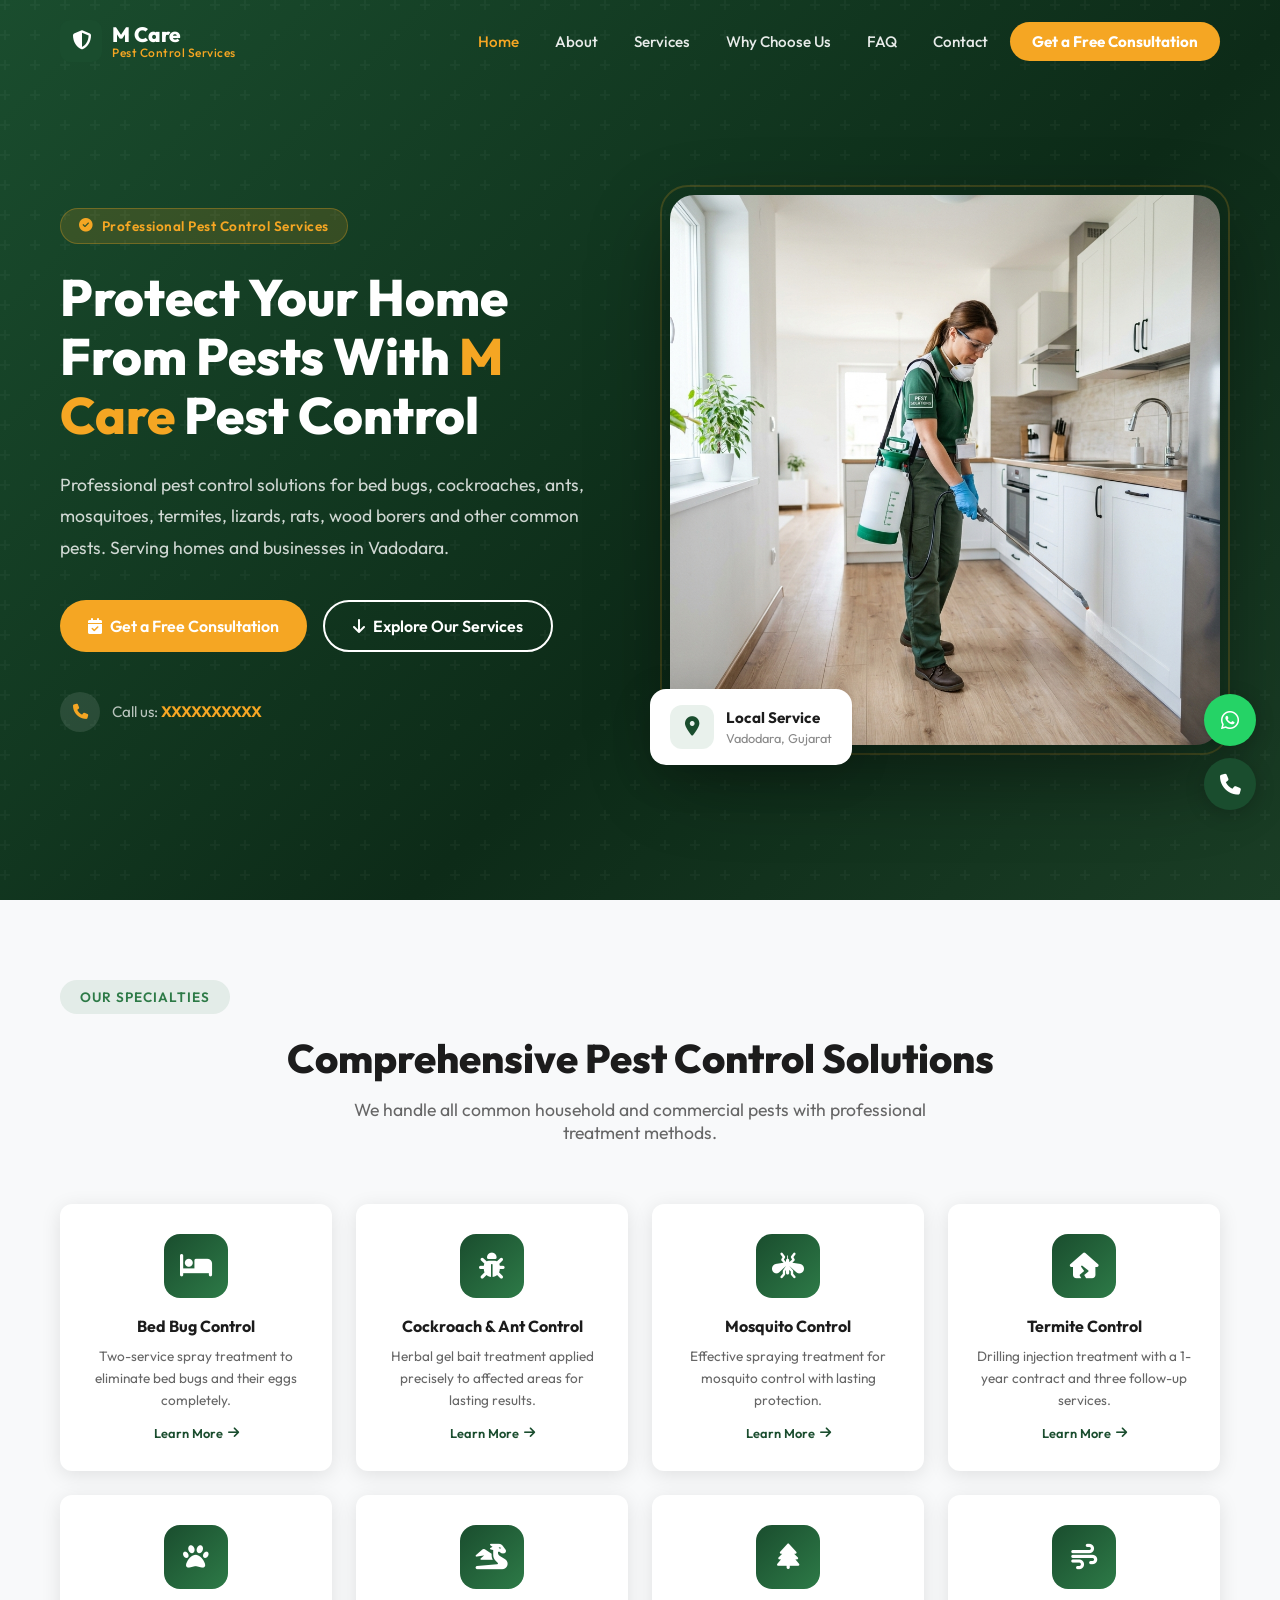
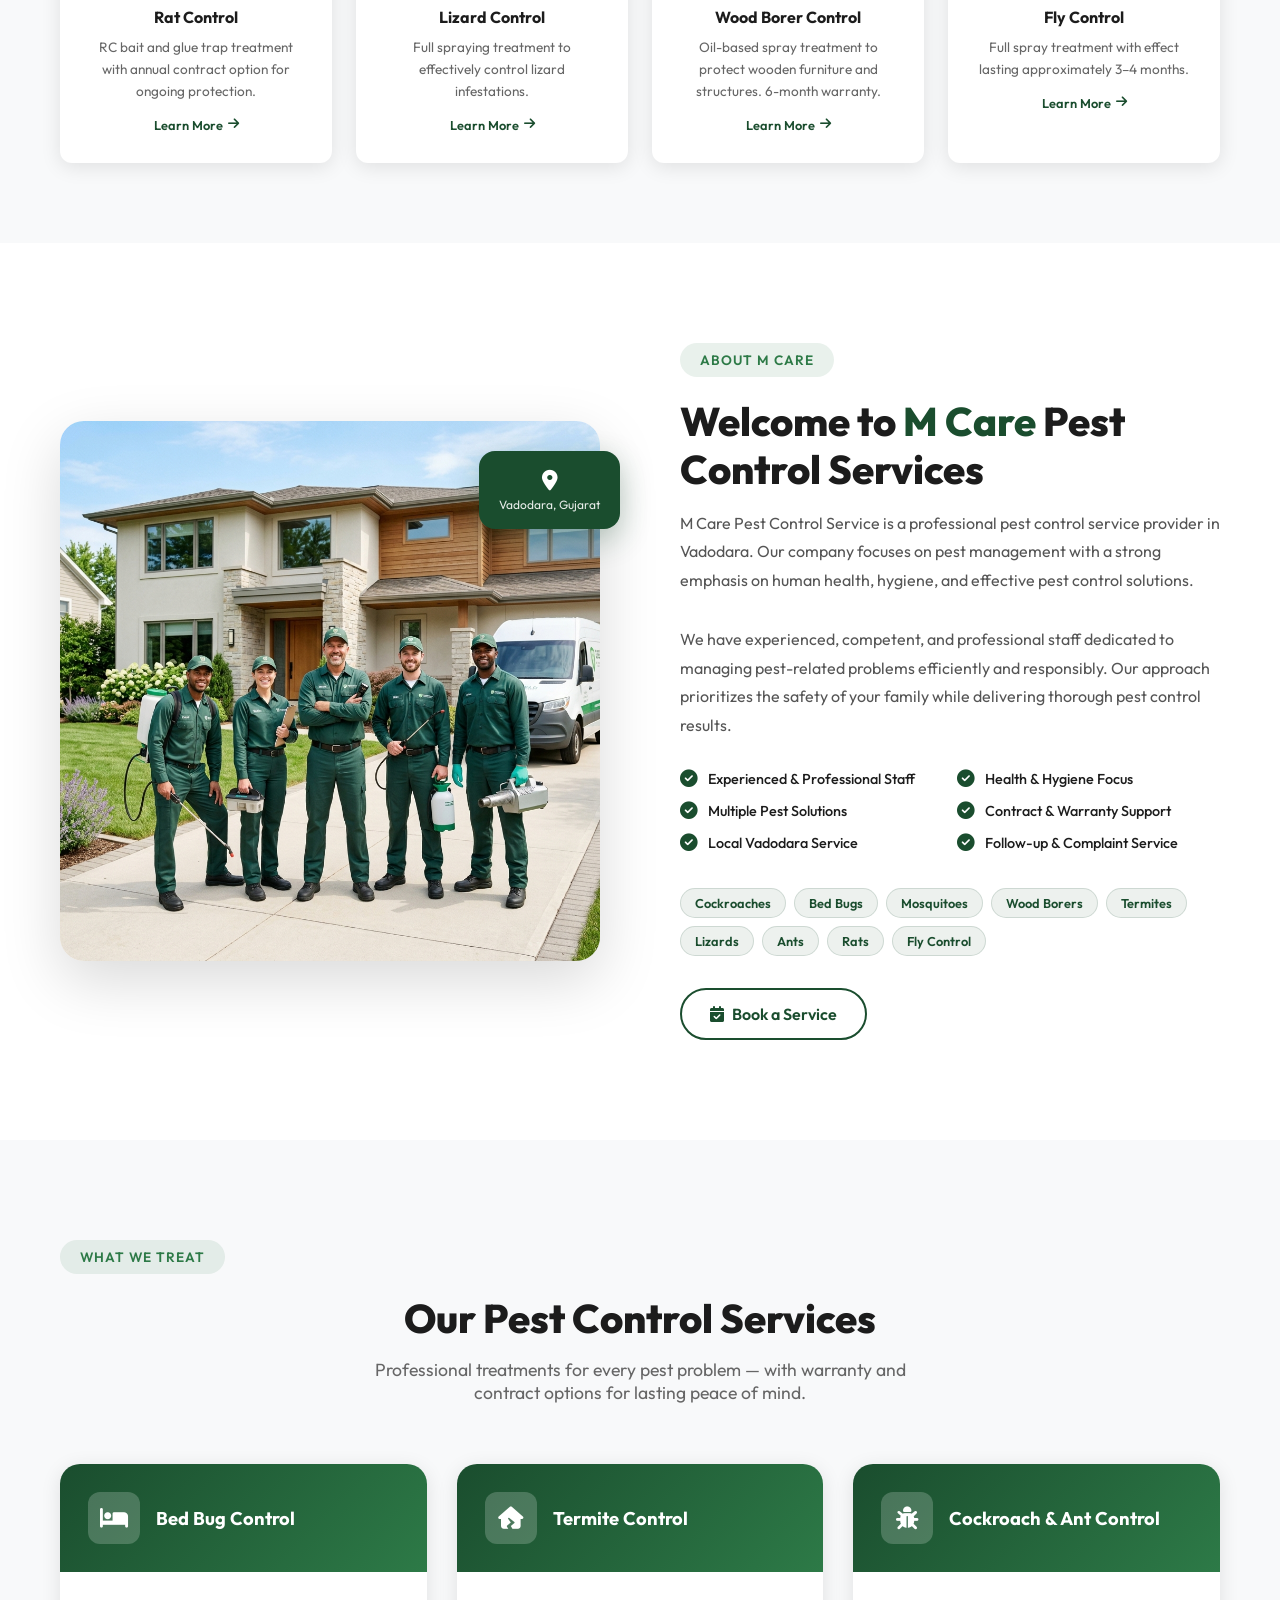
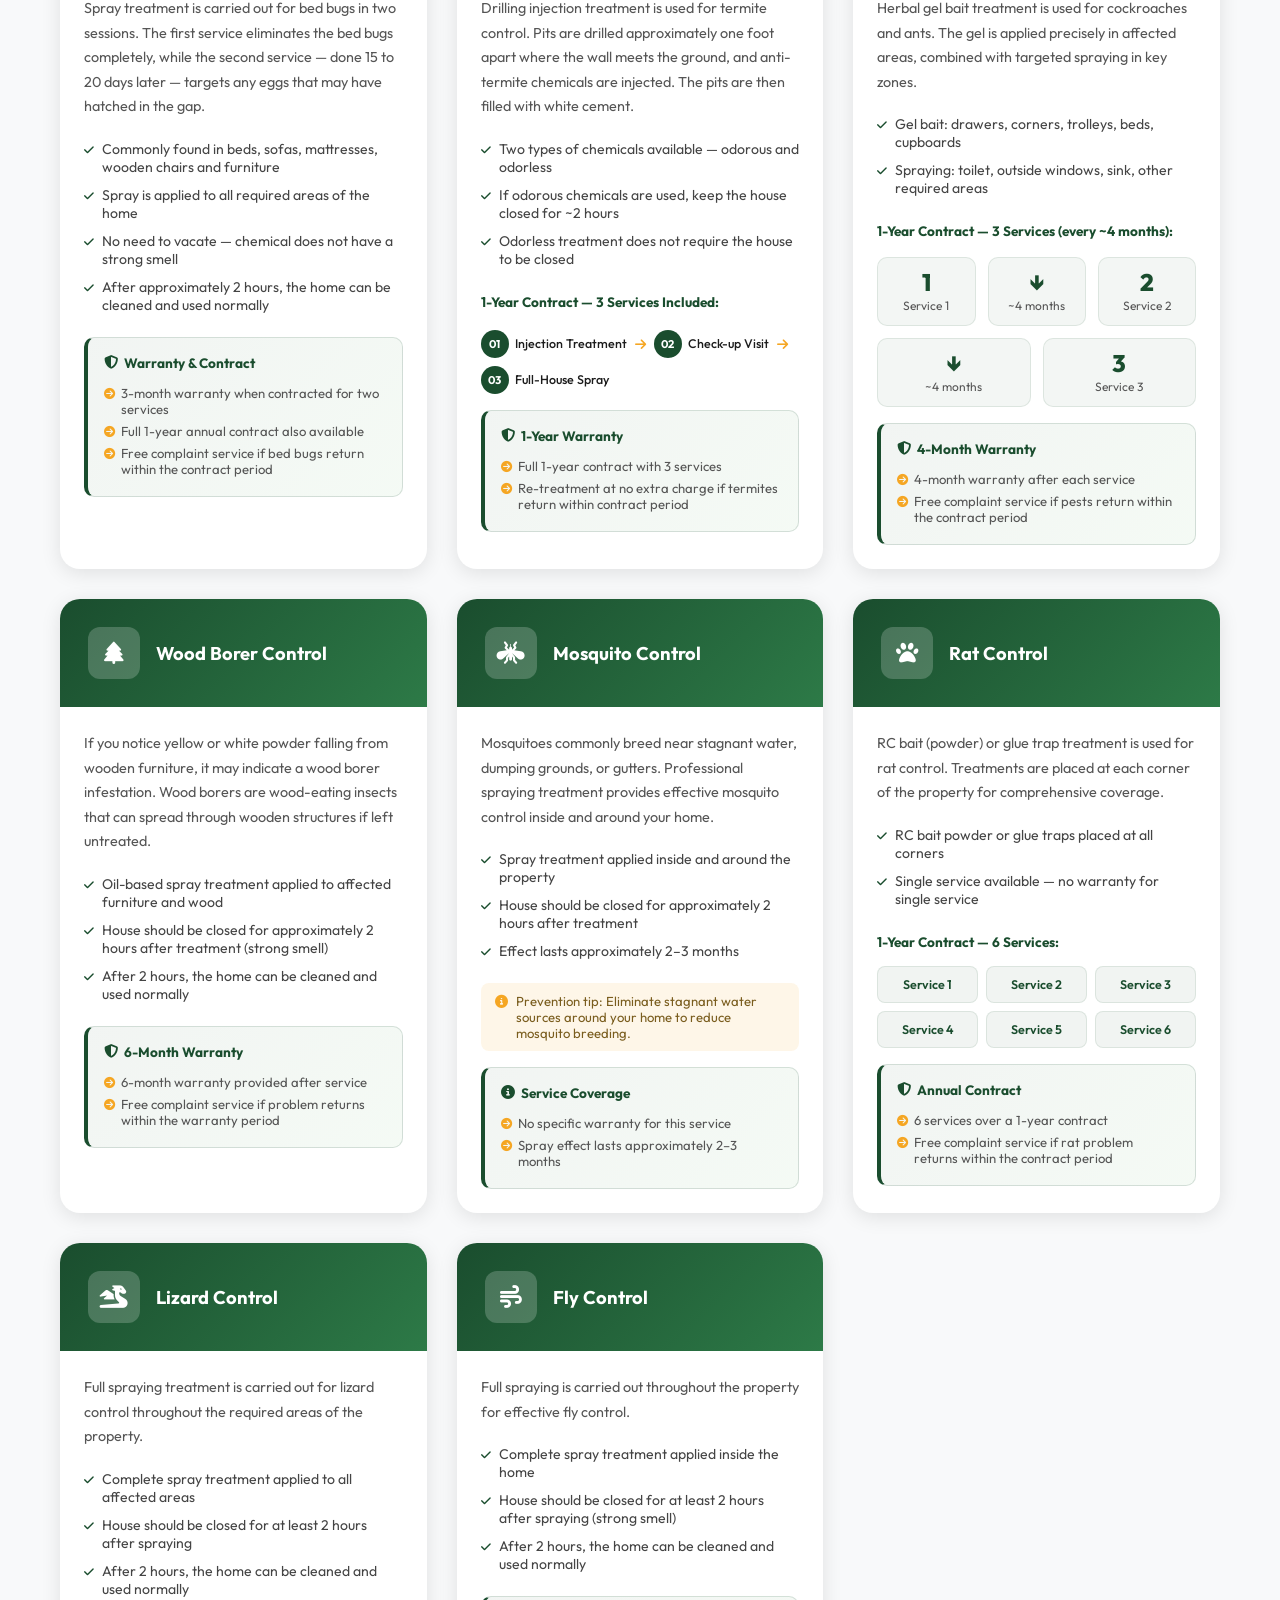
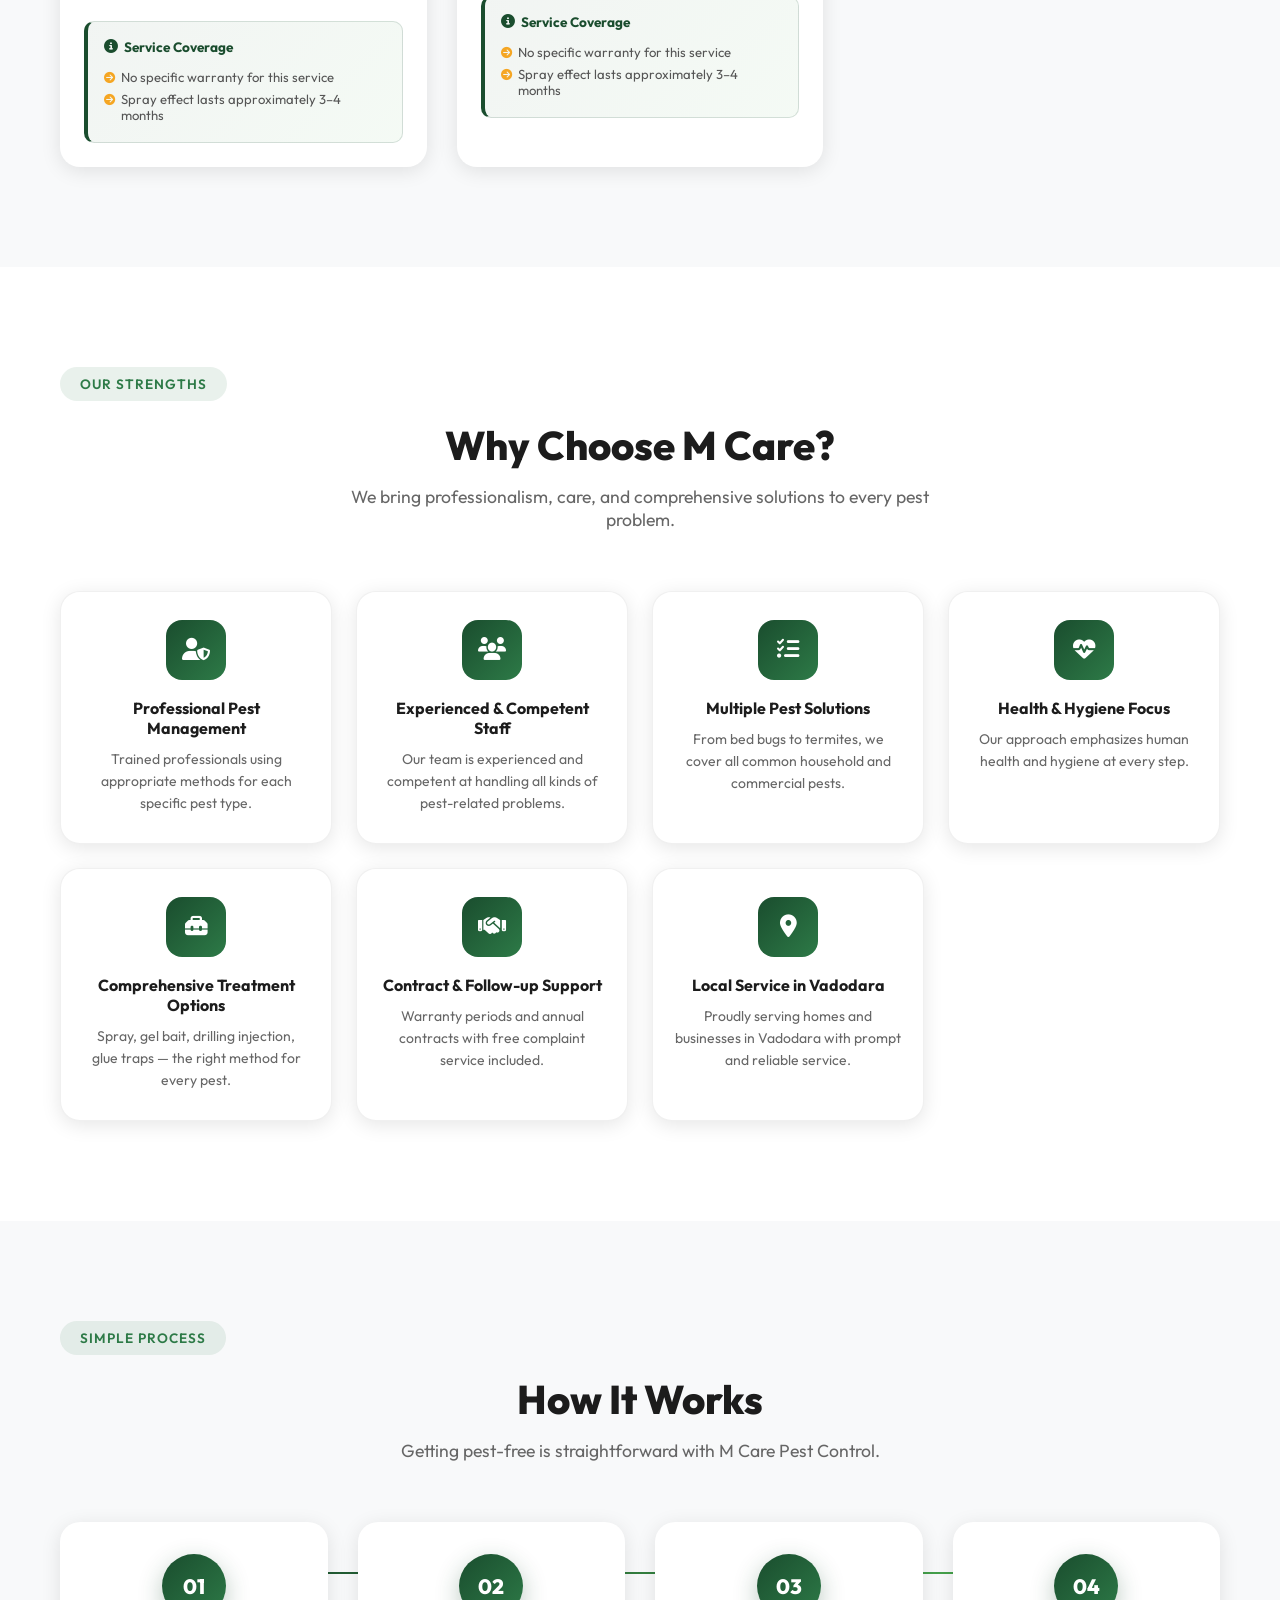
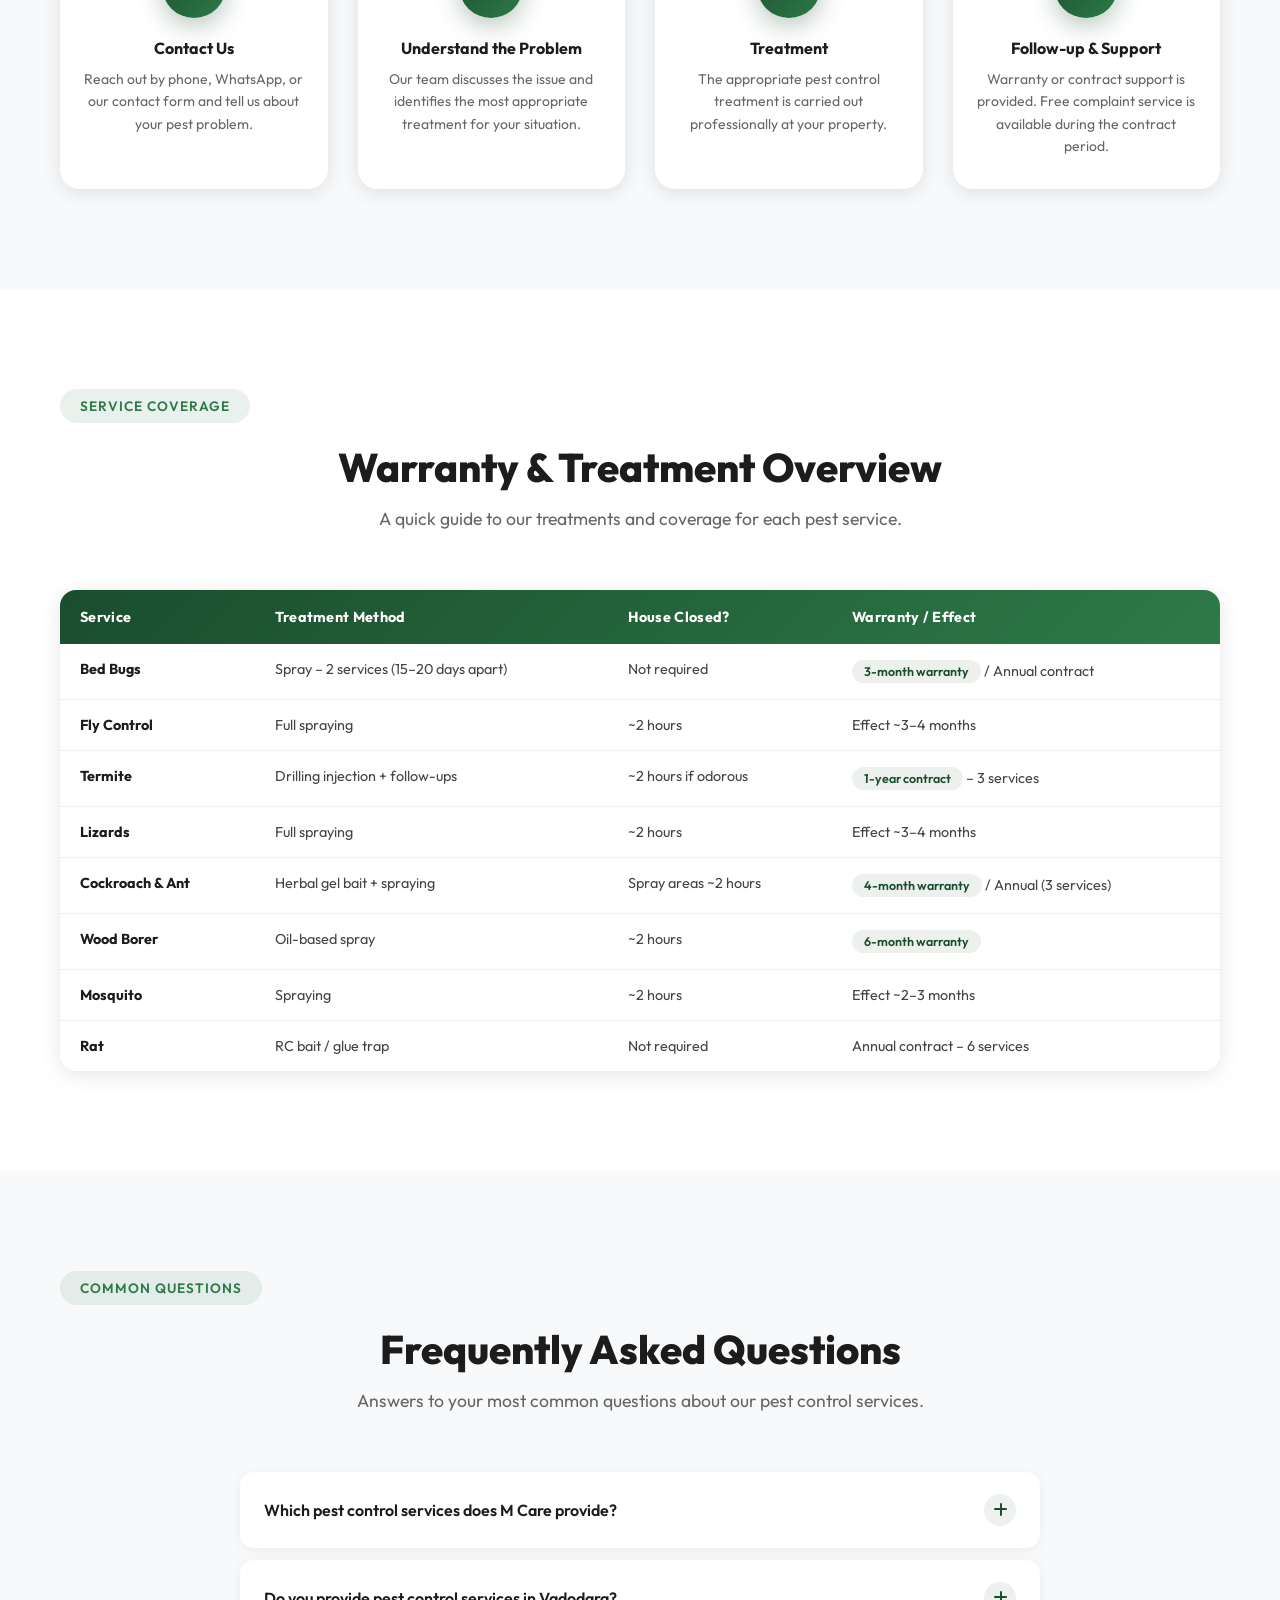
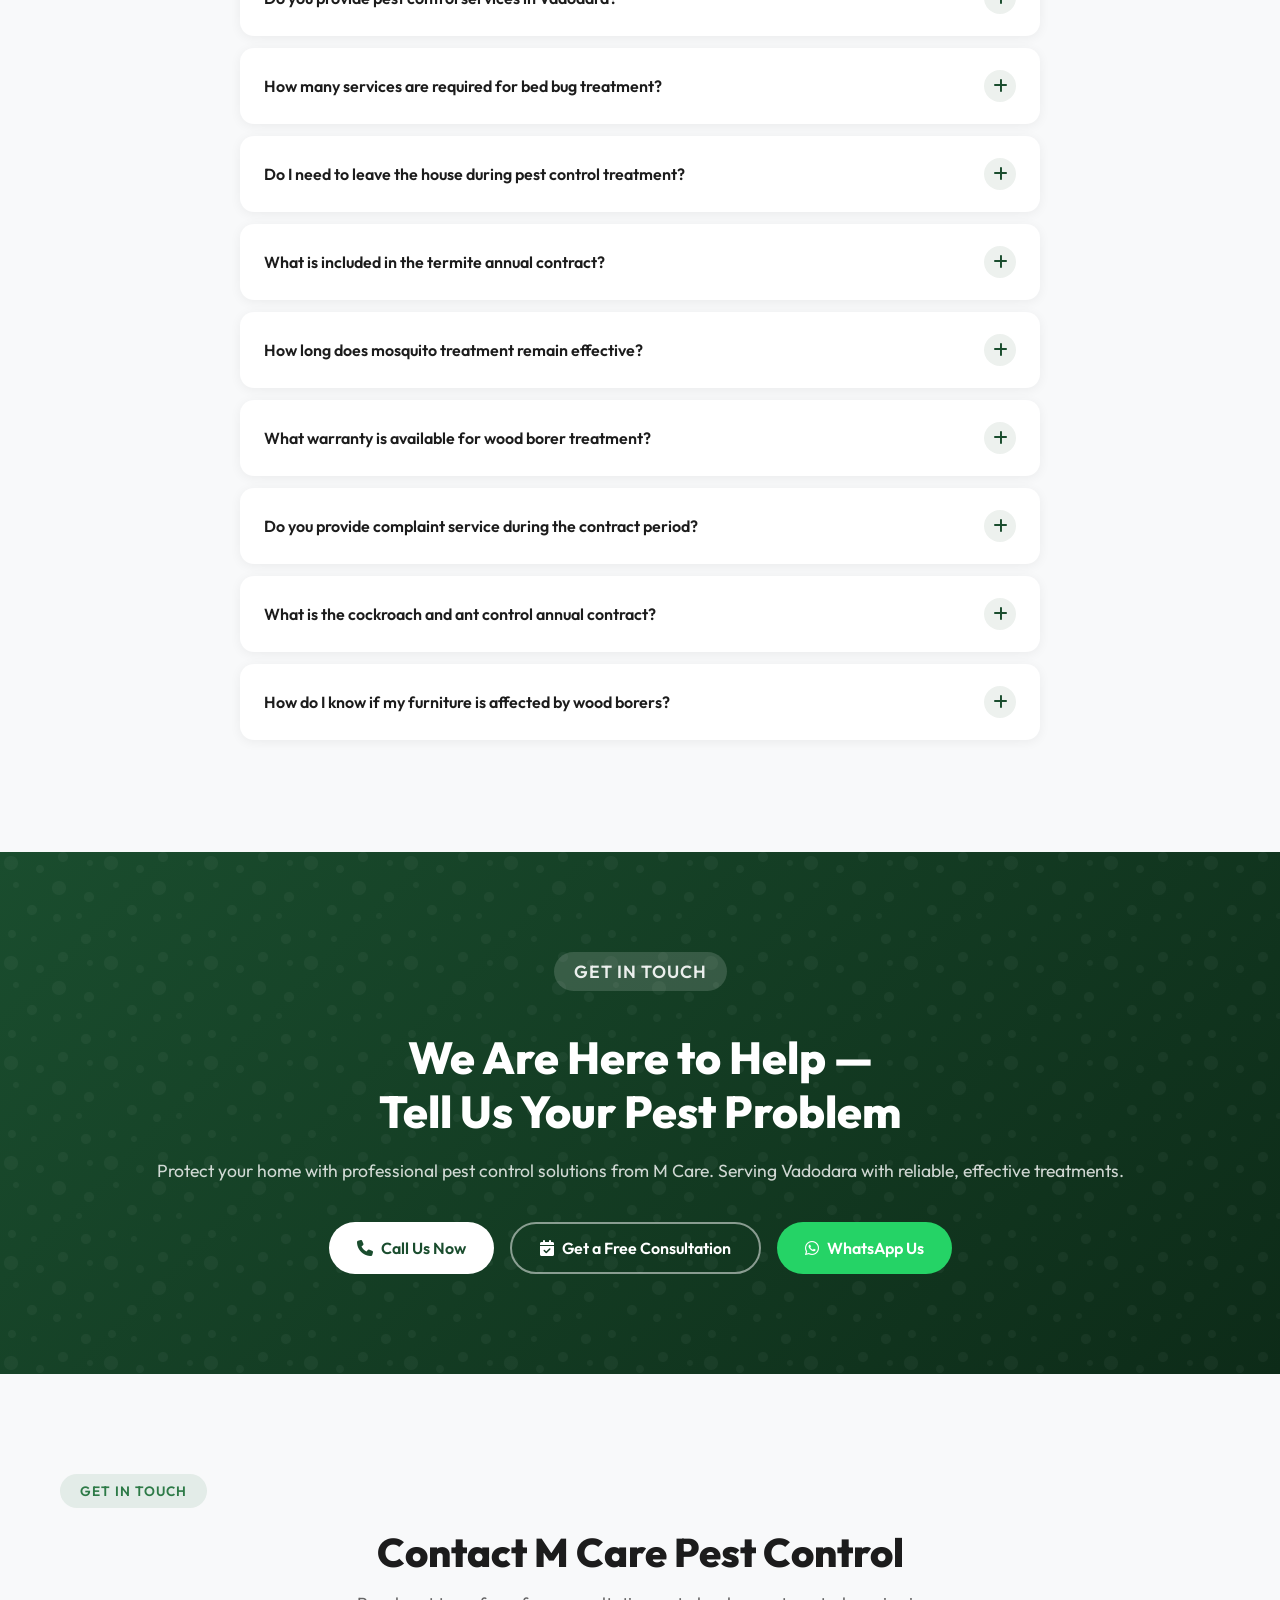
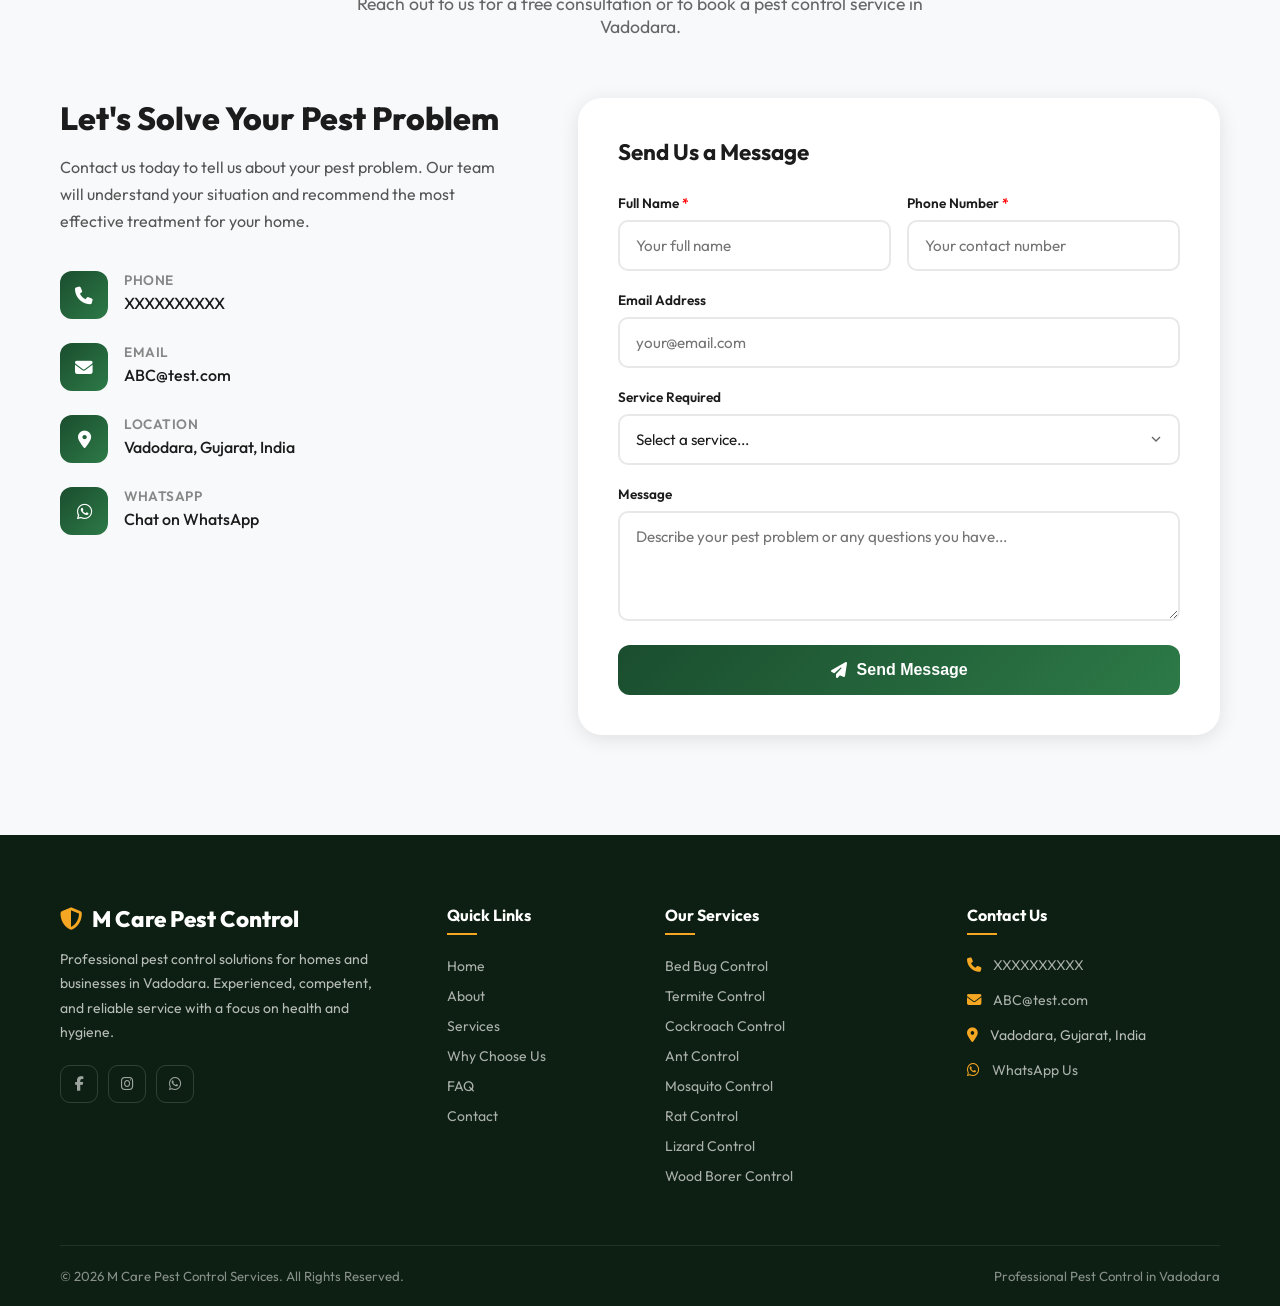
==== index.html @ 4ac5b773 "Fix GitHub Pages root structure" ====
<!DOCTYPE html>
<html lang="en">

<head>
  <meta charset="UTF-8" />
  <meta name="viewport" content="width=device-width, initial-scale=1.0" />
  <title>M Care Pest Control Services | Professional Pest Control in Vadodara</title>
  <meta name="description"
    content="M Care Pest Control Services provides professional pest control solutions in Vadodara for bed bugs, termites, cockroaches, ants, mosquitoes, rats, lizards, wood borers and more." />
  <meta name="keywords"
    content="pest control Vadodara, bed bug treatment, termite control, cockroach control, mosquito control, rat control, wood borer, lizard control, M Care pest control" />
  <meta name="author" content="M Care Pest Control Services" />
  <!-- Open Graph -->
  <meta property="og:title" content="M Care Pest Control Services | Professional Pest Control in Vadodara" />
  <meta property="og:description"
    content="Professional pest control solutions for homes in Vadodara. Bed bugs, termites, cockroaches, ants, mosquitoes, rats, lizards, wood borers and more." />
  <meta property="og:type" content="website" />
  <meta property="og:locale" content="en_IN" />
  <!-- Fonts -->
  <link rel="preconnect" href="https://fonts.googleapis.com" />
  <link rel="preconnect" href="https://fonts.gstatic.com" crossorigin />
  <link href="https://fonts.googleapis.com/css2?family=Outfit:wght@300;400;500;600;700;800&display=swap"
    rel="stylesheet" />
  <!-- Font Awesome -->
  <link rel="stylesheet" href="https://cdnjs.cloudflare.com/ajax/libs/font-awesome/6.5.0/css/all.min.css" />
  <!-- Styles -->
  <link rel="stylesheet" href="css/style.css" />
</head>

<body>

  <!-- Scroll Progress -->
  <div class="scroll-progress" id="scroll-progress" aria-hidden="true"></div>

  <!-- ═══════════════════════════ NAVBAR ══════════════════════════ -->
  <header>
    <nav class="navbar" id="navbar" role="navigation" aria-label="Main navigation">
      <div class="container">
        <a href="#home" class="nav-brand" aria-label="M Care Pest Control Services - Home">
          <div class="brand-icon" aria-hidden="true"><i class="fa-solid fa-shield-halved"></i></div>
          <div class="brand-name">M Care<span>Pest Control Services</span></div>
        </a>
        <ul class="nav-menu" id="nav-menu" role="menubar">
          <li role="none"><a href="#home" role="menuitem" class="active">Home</a></li>
          <li role="none"><a href="#about" role="menuitem">About</a></li>
          <li role="none"><a href="#services" role="menuitem">Services</a></li>
          <li role="none"><a href="#why-us" role="menuitem">Why Choose Us</a></li>
          <li role="none"><a href="#faq" role="menuitem">FAQ</a></li>
          <li role="none"><a href="#contact" role="menuitem">Contact</a></li>
          <li role="none"><a href="#contact" class="nav-cta" role="menuitem">Get a Free Consultation</a></li>
        </ul>
        <button class="hamburger" id="hamburger" aria-label="Toggle navigation menu" aria-expanded="false"
          aria-controls="nav-menu">
          <span></span><span></span><span></span>
        </button>
      </div>
    </nav>
    <div id="nav-overlay"
      style="position:fixed;inset:0;background:rgba(0,0,0,.4);z-index:998;display:none;opacity:0;transition:.3s"
      aria-hidden="true"></div>
  </header>
  <script>
    document.getElementById('nav-overlay').style.display = 'block';
    document.getElementById('nav-overlay').style.display = 'none';
    const ov = document.getElementById('nav-overlay');
    document.getElementById('hamburger').addEventListener('click', () => {
      const isOpen = document.getElementById('nav-menu').classList.contains('open');
      ov.style.display = isOpen ? 'none' : 'block';
      setTimeout(() => { ov.style.opacity = isOpen ? '0' : '1' }, 10);
    });
    ov.addEventListener('click', () => { ov.style.opacity = '0'; setTimeout(() => { ov.style.display = 'none' }, 300); });
  </script>

  <!-- ═══════════════════════════ HERO ════════════════════════════ -->
  <section class="hero" id="home" aria-label="Hero section">
    <div class="container">
      <div class="hero-grid">
        <div class="hero-content">
          <div class="hero-badge fade-in" aria-label="Professional service label">
            <i class="fa-solid fa-circle-check" aria-hidden="true"></i>
            Professional Pest Control Services
          </div>
          <h1 class="hero-title fade-in delay-1">
            Protect Your Home From Pests With <span>M Care</span> Pest Control
          </h1>
          <p class="hero-subtitle fade-in delay-2">
            Professional pest control solutions for bed bugs, cockroaches, ants, mosquitoes, termites, lizards, rats,
            wood borers and other common pests. Serving homes and businesses in Vadodara.
          </p>
          <div class="hero-buttons fade-in delay-3">
            <a href="#contact" class="btn btn-primary" aria-label="Get a free consultation">
              <i class="fa-solid fa-calendar-check" aria-hidden="true"></i> Get a Free Consultation
            </a>
            <a href="#services" class="btn btn-secondary" aria-label="Explore our services">
              <i class="fa-solid fa-arrow-down" aria-hidden="true"></i> Explore Our Services
            </a>
          </div>
          <div class="hero-phone fade-in delay-4">
            <div class="icon" aria-hidden="true"><i class="fa-solid fa-phone"></i></div>
            <span>Call us: <a href="tel:XXXXXXXXXX" style="color:var(--accent);font-weight:700">XXXXXXXXXX</a></span>
          </div>
        </div>
        <div class="hero-image fade-in-right delay-2">
          <img src="assets/images/hero.png" alt="Professional pest control technician treating a home"
            loading="eager" />
          <div class="hero-float-card" aria-hidden="true">
            <div class="icon"><i class="fa-solid fa-location-dot"></i></div>
            <div class="text">
              <strong>Local Service</strong>
              <span>Vadodara, Gujarat</span>
            </div>
          </div>
        </div>
      </div>
    </div>
  </section>

  <!-- ═════════════ SERVICE HIGHLIGHTS ════════════════════════════ -->
  <section class="service-highlights" id="service-highlights" aria-labelledby="highlights-heading">
    <div class="container">
      <p class="badge-label text-center">Our Specialties</p>
      <h2 class="section-title text-center" id="highlights-heading">Comprehensive Pest Control Solutions</h2>
      <p class="section-subtitle text-center">We handle all common household and commercial pests with professional
        treatment methods.</p>
      <div class="highlights-grid">
        <div class="highlight-card fade-in delay-1" data-target="service-bedbug" role="button" tabindex="0"
          aria-label="Learn about Bed Bug Control">
          <div class="icon" aria-hidden="true"><i class="fa-solid fa-bed"></i></div>
          <h3>Bed Bug Control</h3>
          <p>Two-service spray treatment to eliminate bed bugs and their eggs completely.</p>
          <div class="learn-more">Learn More <i class="fa-solid fa-arrow-right" aria-hidden="true"></i></div>
        </div>
        <div class="highlight-card fade-in delay-2" data-target="service-cockroach" role="button" tabindex="0"
          aria-label="Learn about Cockroach and Ant Control">
          <div class="icon" aria-hidden="true"><i class="fa-solid fa-bug"></i></div>
          <h3>Cockroach &amp; Ant Control</h3>
          <p>Herbal gel bait treatment applied precisely to affected areas for lasting results.</p>
          <div class="learn-more">Learn More <i class="fa-solid fa-arrow-right" aria-hidden="true"></i></div>
        </div>
        <div class="highlight-card fade-in delay-3" data-target="service-mosquito" role="button" tabindex="0"
          aria-label="Learn about Mosquito Control">
          <div class="icon" aria-hidden="true"><i class="fa-solid fa-mosquito"></i></div>
          <h3>Mosquito Control</h3>
          <p>Effective spraying treatment for mosquito control with lasting protection.</p>
          <div class="learn-more">Learn More <i class="fa-solid fa-arrow-right" aria-hidden="true"></i></div>
        </div>
        <div class="highlight-card fade-in delay-4" data-target="service-termite" role="button" tabindex="0"
          aria-label="Learn about Termite Control">
          <div class="icon" aria-hidden="true"><i class="fa-solid fa-house-crack"></i></div>
          <h3>Termite Control</h3>
          <p>Drilling injection treatment with a 1-year contract and three follow-up services.</p>
          <div class="learn-more">Learn More <i class="fa-solid fa-arrow-right" aria-hidden="true"></i></div>
        </div>
        <div class="highlight-card fade-in delay-1" data-target="service-rat" role="button" tabindex="0"
          aria-label="Learn about Rat Control">
          <div class="icon" aria-hidden="true"><i class="fa-solid fa-paw"></i></div>
          <h3>Rat Control</h3>
          <p>RC bait and glue trap treatment with annual contract option for ongoing protection.</p>
          <div class="learn-more">Learn More <i class="fa-solid fa-arrow-right" aria-hidden="true"></i></div>
        </div>
        <div class="highlight-card fade-in delay-2" data-target="service-lizard" role="button" tabindex="0"
          aria-label="Learn about Lizard Control">
          <div class="icon" aria-hidden="true"><i class="fa-solid fa-dragon"></i></div>
          <h3>Lizard Control</h3>
          <p>Full spraying treatment to effectively control lizard infestations.</p>
          <div class="learn-more">Learn More <i class="fa-solid fa-arrow-right" aria-hidden="true"></i></div>
        </div>
        <div class="highlight-card fade-in delay-3" data-target="service-woodborer" role="button" tabindex="0"
          aria-label="Learn about Wood Borer Control">
          <div class="icon" aria-hidden="true"><i class="fa-solid fa-tree"></i></div>
          <h3>Wood Borer Control</h3>
          <p>Oil-based spray treatment to protect wooden furniture and structures. 6-month warranty.</p>
          <div class="learn-more">Learn More <i class="fa-solid fa-arrow-right" aria-hidden="true"></i></div>
        </div>
        <div class="highlight-card fade-in delay-4" data-target="service-fly" role="button" tabindex="0"
          aria-label="Learn about Fly Control">
          <div class="icon" aria-hidden="true"><i class="fa-solid fa-wind"></i></div>
          <h3>Fly Control</h3>
          <p>Full spray treatment with effect lasting approximately 3–4 months.</p>
          <div class="learn-more">Learn More <i class="fa-solid fa-arrow-right" aria-hidden="true"></i></div>
        </div>
      </div>
    </div>
  </section>

  <!-- ═════════════════════ ABOUT ══════════════════════════════════ -->
  <section class="about" id="about" aria-labelledby="about-heading">
    <div class="container">
      <div class="about-grid">
        <div class="about-image fade-in-left">
          <img src="assets/images/about.png" alt="M Care Pest Control professional team ready for service"
            loading="lazy" />
          <div class="about-badge" aria-label="Based in Vadodara">
            <strong><i class="fa-solid fa-location-dot"></i></strong>
            <span>Vadodara, Gujarat</span>
          </div>
        </div>
        <div class="about-content fade-in-right">
          <p class="badge-label">About M Care</p>
          <h2 class="section-title" id="about-heading">Welcome to <span>M Care</span> Pest Control Services</h2>
          <p class="about-desc">
            M Care Pest Control Service is a professional pest control service provider in Vadodara. Our company focuses
            on pest management with a strong emphasis on human health, hygiene, and effective pest control solutions.
          </p>
          <p class="about-desc">
            We have experienced, competent, and professional staff dedicated to managing pest-related problems
            efficiently and responsibly. Our approach prioritizes the safety of your family while delivering thorough
            pest control results.
          </p>
          <div class="about-features">
            <div class="about-feature"><i class="fa-solid fa-circle-check" aria-hidden="true"></i> Experienced &amp;
              Professional Staff</div>
            <div class="about-feature"><i class="fa-solid fa-circle-check" aria-hidden="true"></i> Health &amp; Hygiene
              Focus</div>
            <div class="about-feature"><i class="fa-solid fa-circle-check" aria-hidden="true"></i> Multiple Pest
              Solutions</div>
            <div class="about-feature"><i class="fa-solid fa-circle-check" aria-hidden="true"></i> Contract &amp;
              Warranty Support</div>
            <div class="about-feature"><i class="fa-solid fa-circle-check" aria-hidden="true"></i> Local Vadodara
              Service</div>
            <div class="about-feature"><i class="fa-solid fa-circle-check" aria-hidden="true"></i> Follow-up &amp;
              Complaint Service</div>
          </div>
          <div class="pest-tags" aria-label="Pests we treat">
            <span class="pest-tag">Cockroaches</span>
            <span class="pest-tag">Bed Bugs</span>
            <span class="pest-tag">Mosquitoes</span>
            <span class="pest-tag">Wood Borers</span>
            <span class="pest-tag">Termites</span>
            <span class="pest-tag">Lizards</span>
            <span class="pest-tag">Ants</span>
            <span class="pest-tag">Rats</span>
            <span class="pest-tag">Fly Control</span>
          </div>
          <a href="#contact" class="btn btn-outline">
            <i class="fa-solid fa-calendar-check" aria-hidden="true"></i> Book a Service
          </a>
        </div>
      </div>
    </div>
  </section>

  <!-- ═════════════════ SERVICES ══════════════════════════════════ -->
  <section class="services" id="services" aria-labelledby="services-heading">
    <div class="container">
      <p class="badge-label text-center">What We Treat</p>
      <h2 class="section-title text-center" id="services-heading">Our Pest Control Services</h2>
      <p class="section-subtitle text-center">Professional treatments for every pest problem — with warranty and
        contract options for lasting peace of mind.</p>
      <div class="services-grid">

        <!-- Bed Bug -->
        <div class="service-card fade-in" id="service-bedbug">
          <div class="service-card-header">
            <div class="s-icon"><i class="fa-solid fa-bed" aria-hidden="true"></i></div>
            <h3>Bed Bug Control</h3>
          </div>
          <div class="service-card-body">
            <p>Spray treatment is carried out for bed bugs in two sessions. The first service eliminates the bed bugs
              completely, while the second service — done 15 to 20 days later — targets any eggs that may have hatched
              in the gap.</p>
            <ul class="service-detail-list">
              <li>Commonly found in beds, sofas, mattresses, wooden chairs and furniture</li>
              <li>Spray is applied to all required areas of the home</li>
              <li>No need to vacate — chemical does not have a strong smell</li>
              <li>After approximately 2 hours, the home can be cleaned and used normally</li>
            </ul>
            <div class="warranty-box">
              <h4><i class="fa-solid fa-shield-halved" aria-hidden="true"></i> Warranty &amp; Contract</h4>
              <ul>
                <li>3-month warranty when contracted for two services</li>
                <li>Full 1-year annual contract also available</li>
                <li>Free complaint service if bed bugs return within the contract period</li>
              </ul>
            </div>
          </div>
        </div>

        <!-- Termite -->
        <div class="service-card fade-in" id="service-termite">
          <div class="service-card-header">
            <div class="s-icon"><i class="fa-solid fa-house-crack" aria-hidden="true"></i></div>
            <h3>Termite Control</h3>
          </div>
          <div class="service-card-body">
            <p>Drilling injection treatment is used for termite control. Pits are drilled approximately one foot apart
              where the wall meets the ground, and anti-termite chemicals are injected. The pits are then filled with
              white cement.</p>
            <ul class="service-detail-list">
              <li>Two types of chemicals available — odorous and odorless</li>
              <li>If odorous chemicals are used, keep the house closed for ~2 hours</li>
              <li>Odorless treatment does not require the house to be closed</li>
            </ul>
            <p style="font-size:.85rem;font-weight:700;color:var(--primary);margin:14px 0 8px">1-Year Contract — 3
              Services Included:</p>
            <div class="process-steps">
              <div class="process-step">
                <span class="step-num">01</span>
                <span class="step-label">Injection Treatment</span>
              </div>
              <span class="process-arrow"><i class="fa-solid fa-arrow-right" aria-hidden="true"></i></span>
              <div class="process-step">
                <span class="step-num">02</span>
                <span class="step-label">Check-up Visit</span>
              </div>
              <span class="process-arrow"><i class="fa-solid fa-arrow-right" aria-hidden="true"></i></span>
              <div class="process-step">
                <span class="step-num">03</span>
                <span class="step-label">Full-House Spray</span>
              </div>
            </div>
            <div class="warranty-box">
              <h4><i class="fa-solid fa-shield-halved" aria-hidden="true"></i> 1-Year Warranty</h4>
              <ul>
                <li>Full 1-year contract with 3 services</li>
                <li>Re-treatment at no extra charge if termites return within contract period</li>
              </ul>
            </div>
          </div>
        </div>

        <!-- Cockroach & Ant -->
        <div class="service-card fade-in" id="service-cockroach">
          <div class="service-card-header">
            <div class="s-icon"><i class="fa-solid fa-bug" aria-hidden="true"></i></div>
            <h3>Cockroach &amp; Ant Control</h3>
          </div>
          <div class="service-card-body">
            <p>Herbal gel bait treatment is used for cockroaches and ants. The gel is applied precisely in affected
              areas, combined with targeted spraying in key zones.</p>
            <ul class="service-detail-list">
              <li>Gel bait: drawers, corners, trolleys, beds, cupboards</li>
              <li>Spraying: toilet, outside windows, sink, other required areas</li>
            </ul>
            <p style="font-size:.85rem;font-weight:700;color:var(--primary);margin:14px 0 8px">1-Year Contract — 3
              Services (every ~4 months):</p>
            <div class="contract-timeline">
              <div class="contract-step">
                <div class="c-num">1</div>
                <div class="c-label">Service 1</div>
              </div>
              <div class="contract-step">
                <div class="c-num">↓</div>
                <div class="c-label">~4 months</div>
              </div>
              <div class="contract-step">
                <div class="c-num">2</div>
                <div class="c-label">Service 2</div>
              </div>
              <div class="contract-step">
                <div class="c-num">↓</div>
                <div class="c-label">~4 months</div>
              </div>
              <div class="contract-step">
                <div class="c-num">3</div>
                <div class="c-label">Service 3</div>
              </div>
            </div>
            <div class="warranty-box">
              <h4><i class="fa-solid fa-shield-halved" aria-hidden="true"></i> 4-Month Warranty</h4>
              <ul>
                <li>4-month warranty after each service</li>
                <li>Free complaint service if pests return within the contract period</li>
              </ul>
            </div>
          </div>
        </div>

        <!-- Wood Borer -->
        <div class="service-card fade-in" id="service-woodborer">
          <div class="service-card-header">
            <div class="s-icon"><i class="fa-solid fa-tree" aria-hidden="true"></i></div>
            <h3>Wood Borer Control</h3>
          </div>
          <div class="service-card-body">
            <p>If you notice yellow or white powder falling from wooden furniture, it may indicate a wood borer
              infestation. Wood borers are wood-eating insects that can spread through wooden structures if left
              untreated.</p>
            <ul class="service-detail-list">
              <li>Oil-based spray treatment applied to affected furniture and wood</li>
              <li>House should be closed for approximately 2 hours after treatment (strong smell)</li>
              <li>After 2 hours, the home can be cleaned and used normally</li>
            </ul>
            <div class="warranty-box">
              <h4><i class="fa-solid fa-shield-halved" aria-hidden="true"></i> 6-Month Warranty</h4>
              <ul>
                <li>6-month warranty provided after service</li>
                <li>Free complaint service if problem returns within the warranty period</li>
              </ul>
            </div>
          </div>
        </div>

        <!-- Mosquito -->
        <div class="service-card fade-in" id="service-mosquito">
          <div class="service-card-header">
            <div class="s-icon"><i class="fa-solid fa-mosquito" aria-hidden="true"></i></div>
            <h3>Mosquito Control</h3>
          </div>
          <div class="service-card-body">
            <p>Mosquitoes commonly breed near stagnant water, dumping grounds, or gutters. Professional spraying
              treatment provides effective mosquito control inside and around your home.</p>
            <ul class="service-detail-list">
              <li>Spray treatment applied inside and around the property</li>
              <li>House should be closed for approximately 2 hours after treatment</li>
              <li>Effect lasts approximately 2–3 months</li>
            </ul>
            <div class="service-note">
              <i class="fa-solid fa-circle-info" aria-hidden="true"></i>
              <span>Prevention tip: Eliminate stagnant water sources around your home to reduce mosquito
                breeding.</span>
            </div>
            <div class="warranty-box">
              <h4><i class="fa-solid fa-circle-info" aria-hidden="true"></i> Service Coverage</h4>
              <ul>
                <li>No specific warranty for this service</li>
                <li>Spray effect lasts approximately 2–3 months</li>
              </ul>
            </div>
          </div>
        </div>

        <!-- Rat -->
        <div class="service-card fade-in" id="service-rat">
          <div class="service-card-header">
            <div class="s-icon"><i class="fa-solid fa-paw" aria-hidden="true"></i></div>
            <h3>Rat Control</h3>
          </div>
          <div class="service-card-body">
            <p>RC bait (powder) or glue trap treatment is used for rat control. Treatments are placed at each corner of
              the property for comprehensive coverage.</p>
            <ul class="service-detail-list">
              <li>RC bait powder or glue traps placed at all corners</li>
              <li>Single service available — no warranty for single service</li>
            </ul>
            <p style="font-size:.85rem;font-weight:700;color:var(--primary);margin: 14px 0 8px">1-Year Contract — 6
              Services:</p>
            <div class="service-6plan">
              <div class="plan-item">Service 1</div>
              <div class="plan-item">Service 2</div>
              <div class="plan-item">Service 3</div>
              <div class="plan-item">Service 4</div>
              <div class="plan-item">Service 5</div>
              <div class="plan-item">Service 6</div>
            </div>
            <div class="warranty-box">
              <h4><i class="fa-solid fa-shield-halved" aria-hidden="true"></i> Annual Contract</h4>
              <ul>
                <li>6 services over a 1-year contract</li>
                <li>Free complaint service if rat problem returns within the contract period</li>
              </ul>
            </div>
          </div>
        </div>

        <!-- Lizard -->
        <div class="service-card fade-in" id="service-lizard">
          <div class="service-card-header">
            <div class="s-icon"><i class="fa-solid fa-dragon" aria-hidden="true"></i></div>
            <h3>Lizard Control</h3>
          </div>
          <div class="service-card-body">
            <p>Full spraying treatment is carried out for lizard control throughout the required areas of the property.
            </p>
            <ul class="service-detail-list">
              <li>Complete spray treatment applied to all affected areas</li>
              <li>House should be closed for at least 2 hours after spraying</li>
              <li>After 2 hours, the home can be cleaned and used normally</li>
            </ul>
            <div class="warranty-box">
              <h4><i class="fa-solid fa-circle-info" aria-hidden="true"></i> Service Coverage</h4>
              <ul>
                <li>No specific warranty for this service</li>
                <li>Spray effect lasts approximately 3–4 months</li>
              </ul>
            </div>
          </div>
        </div>

        <!-- Fly -->
        <div class="service-card fade-in" id="service-fly">
          <div class="service-card-header">
            <div class="s-icon"><i class="fa-solid fa-wind" aria-hidden="true"></i></div>
            <h3>Fly Control</h3>
          </div>
          <div class="service-card-body">
            <p>Full spraying is carried out throughout the property for effective fly control.</p>
            <ul class="service-detail-list">
              <li>Complete spray treatment applied inside the home</li>
              <li>House should be closed for at least 2 hours after spraying (strong smell)</li>
              <li>After 2 hours, the home can be cleaned and used normally</li>
            </ul>
            <div class="warranty-box">
              <h4><i class="fa-solid fa-circle-info" aria-hidden="true"></i> Service Coverage</h4>
              <ul>
                <li>No specific warranty for this service</li>
                <li>Spray effect lasts approximately 3–4 months</li>
              </ul>
            </div>
          </div>
        </div>

      </div>
    </div>
  </section>

  <!-- WHY CHOOSE US -->
  <section class="why-us" id="why-us" aria-labelledby="why-heading">
    <div class="container">
      <p class="badge-label text-center">Our Strengths</p>
      <h2 class="section-title text-center" id="why-heading">Why Choose M Care?</h2>
      <p class="section-subtitle text-center">We bring professionalism, care, and comprehensive solutions to every pest
        problem.</p>
      <div class="why-grid">
        <div class="why-card fade-in delay-1">
          <div class="why-icon"><i class="fa-solid fa-user-shield"></i></div>
          <h3>Professional Pest Management</h3>
          <p>Trained professionals using appropriate methods for each specific pest type.</p>
        </div>
        <div class="why-card fade-in delay-2">
          <div class="why-icon"><i class="fa-solid fa-users"></i></div>
          <h3>Experienced &amp; Competent Staff</h3>
          <p>Our team is experienced and competent at handling all kinds of pest-related problems.</p>
        </div>
        <div class="why-card fade-in delay-3">
          <div class="why-icon"><i class="fa-solid fa-list-check"></i></div>
          <h3>Multiple Pest Solutions</h3>
          <p>From bed bugs to termites, we cover all common household and commercial pests.</p>
        </div>
        <div class="why-card fade-in delay-4">
          <div class="why-icon"><i class="fa-solid fa-heart-pulse"></i></div>
          <h3>Health &amp; Hygiene Focus</h3>
          <p>Our approach emphasizes human health and hygiene at every step.</p>
        </div>
        <div class="why-card fade-in delay-1">
          <div class="why-icon"><i class="fa-solid fa-toolbox"></i></div>
          <h3>Comprehensive Treatment Options</h3>
          <p>Spray, gel bait, drilling injection, glue traps — the right method for every pest.</p>
        </div>
        <div class="why-card fade-in delay-2">
          <div class="why-icon"><i class="fa-solid fa-handshake"></i></div>
          <h3>Contract &amp; Follow-up Support</h3>
          <p>Warranty periods and annual contracts with free complaint service included.</p>
        </div>
        <div class="why-card fade-in delay-3">
          <div class="why-icon"><i class="fa-solid fa-location-dot"></i></div>
          <h3>Local Service in Vadodara</h3>
          <p>Proudly serving homes and businesses in Vadodara with prompt and reliable service.</p>
        </div>
      </div>
    </div>
  </section>

  <!-- HOW IT WORKS -->
  <section class="how-it-works" id="how-it-works" aria-labelledby="how-heading">
    <div class="container">
      <p class="badge-label text-center">Simple Process</p>
      <h2 class="section-title text-center" id="how-heading">How It Works</h2>
      <p class="section-subtitle text-center">Getting pest-free is straightforward with M Care Pest Control.</p>
      <div class="steps-grid">
        <div class="step-card fade-in delay-1">
          <div class="step-number">01</div>
          <h3>Contact Us</h3>
          <p>Reach out by phone, WhatsApp, or our contact form and tell us about your pest problem.</p>
        </div>
        <div class="step-card fade-in delay-2">
          <div class="step-number">02</div>
          <h3>Understand the Problem</h3>
          <p>Our team discusses the issue and identifies the most appropriate treatment for your situation.</p>
        </div>
        <div class="step-card fade-in delay-3">
          <div class="step-number">03</div>
          <h3>Treatment</h3>
          <p>The appropriate pest control treatment is carried out professionally at your property.</p>
        </div>
        <div class="step-card fade-in delay-4">
          <div class="step-number">04</div>
          <h3>Follow-up &amp; Support</h3>
          <p>Warranty or contract support is provided. Free complaint service is available during the contract period.
          </p>
        </div>
      </div>
    </div>
  </section>

  <!-- WARRANTY COMPARISON -->
  <section class="warranty-section" id="warranty" aria-labelledby="warranty-heading">
    <div class="container">
      <p class="badge-label text-center">Service Coverage</p>
      <h2 class="section-title text-center" id="warranty-heading">Warranty &amp; Treatment Overview</h2>
      <p class="section-subtitle text-center">A quick guide to our treatments and coverage for each pest service.</p>
      <div class="warranty-table-wrap fade-in">
        <table class="warranty-table" role="table" aria-label="Service warranty comparison">
          <thead>
            <tr>
              <th scope="col">Service</th>
              <th scope="col">Treatment Method</th>
              <th scope="col">House Closed?</th>
              <th scope="col">Warranty / Effect</th>
            </tr>
          </thead>
          <tbody>
            <tr>
              <td>Bed Bugs</td>
              <td>Spray – 2 services (15–20 days apart)</td>
              <td>Not required</td>
              <td><span class="warranty-badge">3-month warranty</span> / Annual contract</td>
            </tr>
            <tr>
              <td>Fly Control</td>
              <td>Full spraying</td>
              <td>~2 hours</td>
              <td>Effect ~3–4 months</td>
            </tr>
            <tr>
              <td>Termite</td>
              <td>Drilling injection + follow-ups</td>
              <td>~2 hours if odorous</td>
              <td><span class="warranty-badge">1-year contract</span> – 3 services</td>
            </tr>
            <tr>
              <td>Lizards</td>
              <td>Full spraying</td>
              <td>~2 hours</td>
              <td>Effect ~3–4 months</td>
            </tr>
            <tr>
              <td>Cockroach &amp; Ant</td>
              <td>Herbal gel bait + spraying</td>
              <td>Spray areas ~2 hours</td>
              <td><span class="warranty-badge">4-month warranty</span> / Annual (3 services)</td>
            </tr>
            <tr>
              <td>Wood Borer</td>
              <td>Oil-based spray</td>
              <td>~2 hours</td>
              <td><span class="warranty-badge">6-month warranty</span></td>
            </tr>
            <tr>
              <td>Mosquito</td>
              <td>Spraying</td>
              <td>~2 hours</td>
              <td>Effect ~2–3 months</td>
            </tr>
            <tr>
              <td>Rat</td>
              <td>RC bait / glue trap</td>
              <td>Not required</td>
              <td>Annual contract – 6 services</td>
            </tr>
          </tbody>
        </table>
      </div>
      <!-- Mobile Cards -->
      <div class="warranty-cards">
        <div class="warranty-card-m">
          <h4><i class="fa-solid fa-bed"></i> Bed Bugs</h4>
          <div class="wc-row"><span class="wc-label">Treatment</span><span class="wc-val">Spray – 2 services</span>
          </div>
          <div class="wc-row"><span class="wc-label">Warranty</span><span class="wc-val">3-month / Annual
              contract</span></div>
        </div>
        <div class="warranty-card-m">
          <h4><i class="fa-solid fa-wind"></i> Fly Control</h4>
          <div class="wc-row"><span class="wc-label">Treatment</span><span class="wc-val">Full spraying</span></div>
          <div class="wc-row"><span class="wc-label">Effect</span><span class="wc-val">~3–4 months</span></div>
        </div>
        <div class="warranty-card-m">
          <h4><i class="fa-solid fa-house-crack"></i> Termite</h4>
          <div class="wc-row"><span class="wc-label">Treatment</span><span class="wc-val">Drilling injection +
              follow-ups</span></div>
          <div class="wc-row"><span class="wc-label">Warranty</span><span class="wc-val">1-year contract, 3
              services</span></div>
        </div>
        <div class="warranty-card-m">
          <h4><i class="fa-solid fa-dragon"></i> Lizards</h4>
          <div class="wc-row"><span class="wc-label">Treatment</span><span class="wc-val">Full spraying</span></div>
          <div class="wc-row"><span class="wc-label">Effect</span><span class="wc-val">~3–4 months</span></div>
        </div>
        <div class="warranty-card-m">
          <h4><i class="fa-solid fa-bug"></i> Cockroach &amp; Ant</h4>
          <div class="wc-row"><span class="wc-label">Treatment</span><span class="wc-val">Herbal gel bait + spray</span>
          </div>
          <div class="wc-row"><span class="wc-label">Warranty</span><span class="wc-val">4-month / Annual
              contract</span></div>
        </div>
        <div class="warranty-card-m">
          <h4><i class="fa-solid fa-tree"></i> Wood Borer</h4>
          <div class="wc-row"><span class="wc-label">Treatment</span><span class="wc-val">Oil-based spray</span></div>
          <div class="wc-row"><span class="wc-label">Warranty</span><span class="wc-val">6-month warranty</span></div>
        </div>
        <div class="warranty-card-m">
          <h4><i class="fa-solid fa-mosquito"></i> Mosquito</h4>
          <div class="wc-row"><span class="wc-label">Treatment</span><span class="wc-val">Spraying</span></div>
          <div class="wc-row"><span class="wc-label">Effect</span><span class="wc-val">~2–3 months</span></div>
        </div>
        <div class="warranty-card-m">
          <h4><i class="fa-solid fa-paw"></i> Rat</h4>
          <div class="wc-row"><span class="wc-label">Treatment</span><span class="wc-val">RC bait / glue trap</span>
          </div>
          <div class="wc-row"><span class="wc-label">Warranty</span><span class="wc-val">Annual contract – 6
              services</span></div>
        </div>
      </div>
    </div>
  </section>

  <!-- FAQ -->
  <section class="faq" id="faq" aria-labelledby="faq-heading">
    <div class="container">
      <p class="badge-label text-center">Common Questions</p>
      <h2 class="section-title text-center" id="faq-heading">Frequently Asked Questions</h2>
      <p class="section-subtitle text-center">Answers to your most common questions about our pest control services.</p>
      <div class="faq-list" role="list">

        <div class="faq-item" role="listitem">
          <div class="faq-question" role="button" tabindex="0" aria-expanded="false" aria-controls="faq-a1">
            <h3>Which pest control services does M Care provide?</h3>
            <div class="faq-toggle" aria-hidden="true"><i class="fa-solid fa-plus"></i></div>
          </div>
          <div class="faq-answer" id="faq-a1" role="region">
            <p>M Care Pest Control Services provides solutions for cockroaches, bed bugs, mosquitoes, wood borers,
              termites, lizards, ants, rats, fly control, and other general pest control requirements.</p>
          </div>
        </div>

        <div class="faq-item" role="listitem">
          <div class="faq-question" role="button" tabindex="0" aria-expanded="false" aria-controls="faq-a2">
            <h3>Do you provide pest control services in Vadodara?</h3>
            <div class="faq-toggle" aria-hidden="true"><i class="fa-solid fa-plus"></i></div>
          </div>
          <div class="faq-answer" id="faq-a2" role="region">
            <p>Yes. M Care Pest Control Services is based in Vadodara and provides professional pest control services
              for homes and businesses in the area.</p>
          </div>
        </div>

        <div class="faq-item" role="listitem">
          <div class="faq-question" role="button" tabindex="0" aria-expanded="false" aria-controls="faq-a3">
            <h3>How many services are required for bed bug treatment?</h3>
            <div class="faq-toggle" aria-hidden="true"><i class="fa-solid fa-plus"></i></div>
          </div>
          <div class="faq-answer" id="faq-a3" role="region">
            <p>Bed bug treatment requires two services. The first service eliminates the active bed bugs. The second
              service is done after approximately 15 to 20 days to destroy any eggs that may have hatched after the
              first treatment. A 3-month warranty is available when contracted for both services.</p>
          </div>
        </div>

        <div class="faq-item" role="listitem">
          <div class="faq-question" role="button" tabindex="0" aria-expanded="false" aria-controls="faq-a4">
            <h3>Do I need to leave the house during pest control treatment?</h3>
            <div class="faq-toggle" aria-hidden="true"><i class="fa-solid fa-plus"></i></div>
          </div>
          <div class="faq-answer" id="faq-a4" role="region">
            <p>It depends on the service. For bed bug control with gel treatment, there is no strong smell and you do
              not need to vacate. For services such as fly control, lizard control, wood borer, and mosquito treatments,
              the house should be kept closed for approximately 2 hours after spraying. After that, it can be cleaned
              and used normally.</p>
          </div>
        </div>

        <div class="faq-item" role="listitem">
          <div class="faq-question" role="button" tabindex="0" aria-expanded="false" aria-controls="faq-a5">
            <h3>What is included in the termite annual contract?</h3>
            <div class="faq-toggle" aria-hidden="true"><i class="fa-solid fa-plus"></i></div>
          </div>
          <div class="faq-answer" id="faq-a5" role="region">
            <p>The termite 1-year contract includes three services: the first service is a drilling injection treatment,
              the second is a check-up visit, and the third is a check-up visit with full-house spraying. If termites
              return within the contract period, the property can be treated again at no extra charge.</p>
          </div>
        </div>

        <div class="faq-item" role="listitem">
          <div class="faq-question" role="button" tabindex="0" aria-expanded="false" aria-controls="faq-a6">
            <h3>How long does mosquito treatment remain effective?</h3>
            <div class="faq-toggle" aria-hidden="true"><i class="fa-solid fa-plus"></i></div>
          </div>
          <div class="faq-answer" id="faq-a6" role="region">
            <p>The effect of mosquito spray treatment lasts approximately 2 to 3 months. There is no specific warranty
              for this service, but regular treatment helps manage mosquito populations effectively.</p>
          </div>
        </div>

        <div class="faq-item" role="listitem">
          <div class="faq-question" role="button" tabindex="0" aria-expanded="false" aria-controls="faq-a7">
            <h3>What warranty is available for wood borer treatment?</h3>
            <div class="faq-toggle" aria-hidden="true"><i class="fa-solid fa-plus"></i></div>
          </div>
          <div class="faq-answer" id="faq-a7" role="region">
            <p>A 6-month warranty is available for wood borer service. If the problem returns within the applicable
              warranty period, complaint service is provided free of cost according to the contract terms.</p>
          </div>
        </div>

        <div class="faq-item" role="listitem">
          <div class="faq-question" role="button" tabindex="0" aria-expanded="false" aria-controls="faq-a8">
            <h3>Do you provide complaint service during the contract period?</h3>
            <div class="faq-toggle" aria-hidden="true"><i class="fa-solid fa-plus"></i></div>
          </div>
          <div class="faq-answer" id="faq-a8" role="region">
            <p>Yes. For services with a warranty or annual contract — such as bed bugs, termites, cockroach and ant
              control, wood borers, and rat control — complaint service is provided free of cost if the pest problem
              occurs again within the applicable contract period.</p>
          </div>
        </div>

        <div class="faq-item" role="listitem">
          <div class="faq-question" role="button" tabindex="0" aria-expanded="false" aria-controls="faq-a9">
            <h3>What is the cockroach and ant control annual contract?</h3>
            <div class="faq-toggle" aria-hidden="true"><i class="fa-solid fa-plus"></i></div>
          </div>
          <div class="faq-answer" id="faq-a9" role="region">
            <p>The cockroach and ant 1-year contract consists of three services, with each service spaced approximately
              4 months apart. A 4-month warranty is provided after each service. If cockroaches or ants appear during
              the contract period, complaint service is provided free of cost.</p>
          </div>
        </div>

        <div class="faq-item" role="listitem">
          <div class="faq-question" role="button" tabindex="0" aria-expanded="false" aria-controls="faq-a10">
            <h3>How do I know if my furniture is affected by wood borers?</h3>
            <div class="faq-toggle" aria-hidden="true"><i class="fa-solid fa-plus"></i></div>
          </div>
          <div class="faq-answer" id="faq-a10" role="region">
            <p>A common sign of wood borer infestation is yellow or white powder falling from wooden furniture or
              structures. Wood borers are wood-eating insects that can spread through wooden items if left untreated. If
              you notice such powder, contact us for a professional assessment and treatment.</p>
          </div>
        </div>

      </div>
    </div>
  </section>

  <!-- CTA SECTION -->
  <section class="cta-section" id="cta" aria-labelledby="cta-heading">
    <div class="container">
      <div class="cta-content">
        <p class="badge-label" style="background:rgba(255,255,255,.15);color:rgba(255,255,255,.9)">Get in Touch</p>
        <h2 id="cta-heading">We Are Here to Help —<br>Tell Us Your Pest Problem</h2>
        <p>Protect your home with professional pest control solutions from M Care. Serving Vadodara with reliable,
          effective treatments.</p>
        <div class="cta-buttons">
          <a href="tel:XXXXXXXXXX" class="btn btn-cta-white" aria-label="Call us now">
            <i class="fa-solid fa-phone" aria-hidden="true"></i> Call Us Now
          </a>
          <a href="#contact" class="btn btn-cta-outline" aria-label="Get a free consultation">
            <i class="fa-solid fa-calendar-check" aria-hidden="true"></i> Get a Free Consultation
          </a>
          <a href="https://wa.me/XXXXXXXXXX" class="btn btn-cta-whatsapp" target="_blank" rel="noopener noreferrer"
            aria-label="Chat on WhatsApp">
            <i class="fa-brands fa-whatsapp" aria-hidden="true"></i> WhatsApp Us
          </a>
        </div>
      </div>
    </div>
  </section>

  <!-- CONTACT -->
  <section class="contact" id="contact" aria-labelledby="contact-heading">
    <div class="container">
      <p class="badge-label text-center">Get In Touch</p>
      <h2 class="section-title text-center" id="contact-heading">Contact M Care Pest Control</h2>
      <p class="section-subtitle text-center">Reach out to us for a free consultation or to book a pest control service
        in Vadodara.</p>
      <div class="contact-grid">
        <div class="contact-info fade-in-left">
          <h2>Let's Solve Your Pest Problem</h2>
          <p>Contact us today to tell us about your pest problem. Our team will understand your situation and recommend
            the most effective treatment for your home.</p>
          <div class="contact-item">
            <div class="c-icon"><i class="fa-solid fa-phone" aria-hidden="true"></i></div>
            <div class="c-text">
              <strong>Phone</strong>
              <a href="tel:XXXXXXXXXX">XXXXXXXXXX</a>
            </div>
          </div>
          <div class="contact-item">
            <div class="c-icon"><i class="fa-solid fa-envelope" aria-hidden="true"></i></div>
            <div class="c-text">
              <strong>Email</strong>
              <a href="mailto:ABC@test.com">ABC@test.com</a>
            </div>
          </div>
          <div class="contact-item">
            <div class="c-icon"><i class="fa-solid fa-location-dot" aria-hidden="true"></i></div>
            <div class="c-text">
              <strong>Location</strong>
              <span>Vadodara, Gujarat, India</span>
            </div>
          </div>
          <div class="contact-item">
            <div class="c-icon"><i class="fa-brands fa-whatsapp" aria-hidden="true"></i></div>
            <div class="c-text">
              <strong>WhatsApp</strong>
              <a href="https://wa.me/XXXXXXXXXX" target="_blank" rel="noopener noreferrer">Chat on WhatsApp</a>
            </div>
          </div>
        </div>
        <div class="contact-form fade-in-right">
          <h3>Send Us a Message</h3>
          <form id="contact-form" novalidate aria-label="Contact form">
            <div class="form-row">
              <div class="form-group">
                <label for="f-name">Full Name <span style="color:red">*</span></label>
                <input type="text" id="f-name" name="name" placeholder="Your full name" required autocomplete="name" />
              </div>
              <div class="form-group">
                <label for="f-phone">Phone Number <span style="color:red">*</span></label>
                <input type="tel" id="f-phone" name="phone" placeholder="Your contact number" required
                  autocomplete="tel" />
              </div>
            </div>
            <div class="form-group">
              <label for="f-email">Email Address</label>
              <input type="email" id="f-email" name="email" placeholder="your@email.com" autocomplete="email" />
            </div>
            <div class="form-group">
              <label for="f-service">Service Required</label>
              <select id="f-service" name="service">
                <option value="">Select a service...</option>
                <option value="bed-bug">Bed Bug Control</option>
                <option value="termite">Termite Control</option>
                <option value="cockroach">Cockroach Control</option>
                <option value="ant">Ant Control</option>
                <option value="mosquito">Mosquito Control</option>
                <option value="rat">Rat Control</option>
                <option value="lizard">Lizard Control</option>
                <option value="wood-borer">Wood Borer Control</option>
                <option value="fly">Fly Control</option>
                <option value="general">General Pest Control</option>
              </select>
            </div>
            <div class="form-group">
              <label for="f-message">Message</label>
              <textarea id="f-message" name="message"
                placeholder="Describe your pest problem or any questions you have..."></textarea>
            </div>
            <button type="submit" class="btn-submit" id="submit-btn">
              <i class="fa-solid fa-paper-plane" aria-hidden="true"></i> Send Message
            </button>
            <div class="form-success" id="form-success" role="alert" aria-live="polite">
              <i class="fa-solid fa-circle-check"></i> Thank you! We have received your message and will contact you
              shortly.
            </div>
          </form>
        </div>
      </div>
    </div>
  </section>

  <!-- FOOTER -->
  <footer class="footer" role="contentinfo">
    <div class="container">
      <div class="footer-grid">
        <div class="footer-brand">
          <div class="brand-name-footer">
            <i class="fa-solid fa-shield-halved" aria-hidden="true"></i> M Care Pest Control
          </div>
          <p>Professional pest control solutions for homes and businesses in Vadodara. Experienced, competent, and
            reliable service with a focus on health and hygiene.</p>
          <div class="footer-social">
            <a href="#" class="social-link" aria-label="Facebook"><i class="fa-brands fa-facebook-f"></i></a>
            <a href="#" class="social-link" aria-label="Instagram"><i class="fa-brands fa-instagram"></i></a>
            <a href="https://wa.me/XXXXXXXXXX" class="social-link" aria-label="WhatsApp" target="_blank"
              rel="noopener noreferrer"><i class="fa-brands fa-whatsapp"></i></a>
          </div>
        </div>
        <div class="footer-col">
          <h4>Quick Links</h4>
          <ul class="footer-links">
            <li><a href="#home">Home</a></li>
            <li><a href="#about">About</a></li>
            <li><a href="#services">Services</a></li>
            <li><a href="#why-us">Why Choose Us</a></li>
            <li><a href="#faq">FAQ</a></li>
            <li><a href="#contact">Contact</a></li>
          </ul>
        </div>
        <div class="footer-col">
          <h4>Our Services</h4>
          <ul class="footer-links">
            <li><a href="#service-bedbug">Bed Bug Control</a></li>
            <li><a href="#service-termite">Termite Control</a></li>
            <li><a href="#service-cockroach">Cockroach Control</a></li>
            <li><a href="#service-cockroach">Ant Control</a></li>
            <li><a href="#service-mosquito">Mosquito Control</a></li>
            <li><a href="#service-rat">Rat Control</a></li>
            <li><a href="#service-lizard">Lizard Control</a></li>
            <li><a href="#service-woodborer">Wood Borer Control</a></li>
          </ul>
        </div>
        <div class="footer-col">
          <h4>Contact Us</h4>
          <div class="footer-contact-item"><i class="fa-solid fa-phone" aria-hidden="true"></i><span><a
                href="tel:XXXXXXXXXX" style="color:rgba(255,255,255,.65)">XXXXXXXXXX</a></span></div>
          <div class="footer-contact-item"><i class="fa-solid fa-envelope" aria-hidden="true"></i><span><a
                href="mailto:ABC@test.com" style="color:rgba(255,255,255,.65)">ABC@test.com</a></span></div>
          <div class="footer-contact-item"><i class="fa-solid fa-location-dot" aria-hidden="true"></i><span>Vadodara,
              Gujarat, India</span></div>
          <div class="footer-contact-item"><i class="fa-brands fa-whatsapp" aria-hidden="true"></i><span><a
                href="https://wa.me/XXXXXXXXXX" target="_blank" rel="noopener noreferrer"
                style="color:rgba(255,255,255,.65)">WhatsApp Us</a></span></div>
        </div>
      </div>
      <div class="footer-bottom">
        <p>&copy; 2026 M Care Pest Control Services. All Rights Reserved.</p>
        <p>Professional Pest Control in Vadodara</p>
      </div>
    </div>
  </footer>

  <!-- FLOATING BUTTONS -->
  <div class="floating-buttons" aria-label="Quick contact buttons">
    <a href="https://wa.me/XXXXXXXXXX" class="float-btn float-wa" target="_blank" rel="noopener noreferrer"
      aria-label="Chat on WhatsApp">
      <i class="fa-brands fa-whatsapp" aria-hidden="true"></i>
    </a>
    <a href="tel:XXXXXXXXXX" class="float-btn float-call" aria-label="Call us">
      <i class="fa-solid fa-phone" aria-hidden="true"></i>
    </a>
  </div>

  <!-- BACK TO TOP -->
  <button class="back-to-top" id="back-to-top" aria-label="Back to top">
    <i class="fa-solid fa-arrow-up" aria-hidden="true"></i>
  </button>

  <script src="js/script.js"></script>
</body>

</html>
---- css/style.css ----
:root{--primary:#1a4d2e;--primary-light:#2d7a47;--secondary:#4caf50;--accent:#f5a623;--dark:#1c1c1c;--light:#f8f9fa;--white:#fff;--shadow:0 4px 20px rgba(0,0,0,.1);--radius:12px;--transition:.3s ease}
*,*::before,*::after{margin:0;padding:0;box-sizing:border-box}
html{scroll-behavior:smooth}
body{font-family:'Outfit',sans-serif;color:var(--dark);background:var(--white);overflow-x:hidden}
a{text-decoration:none;color:inherit}img{max-width:100%;display:block}
.container{max-width:1200px;margin:0 auto;padding:0 20px}
.btn{display:inline-flex;align-items:center;gap:8px;padding:14px 28px;border-radius:50px;font-weight:600;font-size:1rem;transition:var(--transition);cursor:pointer;border:none}
.btn-primary{background:var(--accent);color:var(--white)}.btn-primary:hover{background:#e09415;transform:translateY(-2px);box-shadow:0 8px 25px rgba(245,166,35,.4)}
.btn-secondary{background:transparent;color:var(--white);border:2px solid var(--white)}.btn-secondary:hover{background:var(--white);color:var(--primary);transform:translateY(-2px)}
.btn-outline{background:transparent;color:var(--primary);border:2px solid var(--primary)}.btn-outline:hover{background:var(--primary);color:var(--white)}
.section-title{font-size:2.5rem;font-weight:800;color:var(--dark);line-height:1.2;margin-bottom:16px}
.section-subtitle{font-size:1.1rem;color:#666;max-width:600px;margin:0 auto 60px}
.text-center{text-align:center}.badge-label{display:inline-block;background:rgba(44,122,71,.1);color:var(--primary-light);padding:8px 20px;border-radius:50px;font-size:.85rem;font-weight:600;letter-spacing:1px;text-transform:uppercase;margin-bottom:20px}
/* NAVBAR */
.navbar{position:fixed;top:0;width:100%;z-index:1000;padding:20px 0;transition:var(--transition);background:transparent}
.navbar.scrolled{background:rgba(255,255,255,.97);backdrop-filter:blur(10px);padding:12px 0;box-shadow:var(--shadow)}
.navbar .container{display:flex;align-items:center;justify-content:space-between}
.nav-brand{display:flex;align-items:center;gap:10px}.nav-brand .brand-icon{width:42px;height:42px;background:var(--primary);border-radius:10px;display:flex;align-items:center;justify-content:center;color:var(--white);font-size:1.2rem}
.nav-brand .brand-name{font-size:1.3rem;font-weight:800;color:var(--white);line-height:1.1;transition:var(--transition)}.nav-brand .brand-name span{color:var(--accent);display:block;font-size:.75rem;font-weight:500;letter-spacing:.5px}
.navbar.scrolled .brand-name{color:var(--primary)}.navbar.scrolled .brand-icon{background:var(--primary)}
.nav-menu{display:flex;align-items:center;gap:8px;list-style:none}
.nav-menu a{padding:8px 14px;border-radius:8px;font-weight:500;font-size:.95rem;color:rgba(255,255,255,.9);transition:var(--transition)}
.nav-menu a:hover,.nav-menu a.active{color:var(--accent)}.navbar.scrolled .nav-menu a{color:var(--dark)}.navbar.scrolled .nav-menu a:hover,.navbar.scrolled .nav-menu a.active{color:var(--primary)}
.nav-cta{background:var(--accent);color:var(--white)!important;padding:10px 22px!important;border-radius:50px!important;font-weight:700!important}.nav-cta:hover{background:#e09415!important;transform:translateY(-2px)}
.hamburger{display:none;flex-direction:column;gap:5px;cursor:pointer;padding:8px}.hamburger span{display:block;width:24px;height:2px;background:var(--white);border-radius:2px;transition:var(--transition)}.navbar.scrolled .hamburger span{background:var(--dark)}
.hamburger.active span:nth-child(1){transform:translateY(7px) rotate(45deg)}.hamburger.active span:nth-child(2){opacity:0}.hamburger.active span:nth-child(3){transform:translateY(-7px) rotate(-45deg)}
/* HERO */
.hero{min-height:100vh;background:linear-gradient(135deg,var(--primary) 0%,#0d2b18 60%,#1a3d25 100%);display:flex;align-items:center;padding:120px 0 80px;position:relative;overflow:hidden}
.hero::before{content:'';position:absolute;inset:0;background:url("data:image/svg+xml,%3Csvg width='60' height='60' viewBox='0 0 60 60' xmlns='http://www.w3.org/2000/svg'%3E%3Cg fill='none' fill-rule='evenodd'%3E%3Cg fill='%23ffffff' fill-opacity='0.03'%3E%3Cpath d='M36 34v-4h-2v4h-4v2h4v4h2v-4h4v-2h-4zm0-30V0h-2v4h-4v2h4v4h2V6h4V4h-4zM6 34v-4H4v4H0v2h4v4h2v-4h4v-2H6zM6 4V0H4v4H0v2h4v4h2V6h4V4H6z'/%3E%3C/g%3E%3C/g%3E%3C/svg%3E")}
.hero-grid{display:grid;grid-template-columns:1fr 1fr;gap:60px;align-items:center}
.hero-badge{display:inline-flex;align-items:center;gap:8px;background:rgba(245,166,35,.15);border:1px solid rgba(245,166,35,.3);color:var(--accent);padding:8px 18px;border-radius:50px;font-size:.85rem;font-weight:600;letter-spacing:.5px;margin-bottom:24px}
.hero-title{font-size:3.2rem;font-weight:800;color:var(--white);line-height:1.15;margin-bottom:24px}.hero-title span{color:var(--accent)}
.hero-subtitle{font-size:1.1rem;color:rgba(255,255,255,.8);line-height:1.8;margin-bottom:36px}
.hero-buttons{display:flex;gap:16px;flex-wrap:wrap;margin-bottom:40px}
.hero-phone{display:flex;align-items:center;gap:12px;color:rgba(255,255,255,.7);font-size:.95rem}.hero-phone i{background:rgba(255,255,255,.1);width:40px;height:40px;border-radius:50%;display:flex;align-items:center;justify-content:center;color:var(--accent)}
.hero-image{position:relative}.hero-image img{border-radius:24px;width:100%;object-fit:cover;box-shadow:0 30px 80px rgba(0,0,0,.4)}
.hero-image::before{content:'';position:absolute;inset:-10px;border:2px solid rgba(245,166,35,.2);border-radius:28px;z-index:-1}
.hero-float-card{position:absolute;bottom:-20px;left:-20px;background:var(--white);border-radius:16px;padding:16px 20px;box-shadow:0 10px 40px rgba(0,0,0,.15);display:flex;align-items:center;gap:12px}
.hero-float-card .icon{width:44px;height:44px;background:rgba(44,122,71,.1);border-radius:12px;display:flex;align-items:center;justify-content:center;color:var(--primary);font-size:1.2rem}
.hero-float-card .text strong{display:block;font-size:.95rem;color:var(--dark)}.hero-float-card .text span{font-size:.8rem;color:#888}
/* ABOUT */
.about{padding:100px 0}
.about-grid{display:grid;grid-template-columns:1fr 1fr;gap:80px;align-items:center}
.about-image{position:relative}.about-image img{border-radius:24px;width:100%;object-fit:cover;box-shadow:0 20px 60px rgba(0,0,0,.15)}
.about-badge{position:absolute;top:30px;right:-20px;background:var(--primary);color:var(--white);padding:16px 20px;border-radius:16px;text-align:center;box-shadow:0 10px 30px rgba(26,77,46,.3)}
.about-badge strong{display:block;font-size:1.3rem;font-weight:800}.about-badge span{font-size:.75rem;opacity:.9}
.about-content .section-title{text-align:left}.about-content .section-title span{color:var(--primary)}
.about-desc{font-size:1rem;color:#555;line-height:1.8;margin-bottom:30px}
.about-features{display:grid;grid-template-columns:1fr 1fr;gap:14px;margin-bottom:36px}
.about-feature{display:flex;align-items:center;gap:10px;font-size:.9rem;color:var(--dark);font-weight:500}
.about-feature i{color:var(--primary);font-size:1.1rem;flex-shrink:0}
.pest-tags{display:flex;flex-wrap:wrap;gap:8px;margin-bottom:32px}
.pest-tag{background:rgba(26,77,46,.08);color:var(--primary);padding:6px 14px;border-radius:50px;font-size:.8rem;font-weight:600;border:1px solid rgba(26,77,46,.15)}
/* SERVICE HIGHLIGHTS */
.service-highlights{padding:80px 0;background:var(--light)}
.highlights-grid{display:grid;grid-template-columns:repeat(4,1fr);gap:24px}
.highlight-card{background:var(--white);border-radius:var(--radius);padding:28px 24px;text-align:center;box-shadow:var(--shadow);transition:var(--transition);cursor:pointer;border:2px solid transparent;position:relative;overflow:hidden}
.highlight-card::before{content:'';position:absolute;bottom:0;left:0;right:0;height:3px;background:linear-gradient(90deg,var(--primary),var(--secondary));transform:scaleX(0);transition:var(--transition)}
.highlight-card:hover{transform:translateY(-8px);border-color:var(--primary);box-shadow:0 20px 50px rgba(26,77,46,.15)}.highlight-card:hover::before{transform:scaleX(1)}
.highlight-card .icon{width:64px;height:64px;background:linear-gradient(135deg,var(--primary),var(--primary-light));border-radius:16px;display:flex;align-items:center;justify-content:center;margin:0 auto 18px;font-size:1.6rem;color:var(--white);transition:var(--transition)}
.highlight-card:hover .icon{transform:scale(1.1) rotate(5deg)}
.highlight-card h3{font-size:1rem;font-weight:700;color:var(--dark);margin-bottom:10px}
.highlight-card p{font-size:.85rem;color:#666;line-height:1.6;margin-bottom:14px}
.highlight-card .learn-more{font-size:.8rem;color:var(--primary);font-weight:600;display:flex;align-items:center;justify-content:center;gap:5px;transition:var(--transition)}.highlight-card:hover .learn-more{color:var(--accent);gap:10px}
/* SERVICES */
.services{padding:100px 0;background:var(--light)}
.services-grid{display:grid;grid-template-columns:repeat(3,1fr);gap:30px}
.service-card{background:var(--white);border-radius:20px;overflow:hidden;box-shadow:var(--shadow);transition:var(--transition)}
.service-card:hover{transform:translateY(-8px);box-shadow:0 30px 70px rgba(0,0,0,.12)}
.service-card-header{padding:28px;background:linear-gradient(135deg,var(--primary) 0%,var(--primary-light) 100%);display:flex;align-items:center;gap:16px}
.service-card-header .s-icon{width:52px;height:52px;background:rgba(255,255,255,.2);border-radius:12px;display:flex;align-items:center;justify-content:center;font-size:1.4rem;color:var(--white);flex-shrink:0}
.service-card-header h3{font-size:1.15rem;font-weight:700;color:var(--white)}
.service-card-body{padding:24px}
.service-card-body p{font-size:.9rem;color:#555;line-height:1.7;margin-bottom:16px}
.service-detail-list{list-style:none;margin-bottom:18px}
.service-detail-list li{display:flex;align-items:flex-start;gap:8px;font-size:.88rem;color:#444;padding:5px 0}
.service-detail-list li::before{content:'\f00c';font-family:'Font Awesome 6 Free';font-weight:900;color:var(--primary);font-size:.7rem;margin-top:4px;flex-shrink:0}
.warranty-box{background:linear-gradient(135deg,rgba(26,77,46,.06),rgba(76,175,80,.06));border:1px solid rgba(26,77,46,.15);border-left:4px solid var(--primary);border-radius:10px;padding:16px;margin-top:16px}
.warranty-box h4{font-size:.85rem;font-weight:700;color:var(--primary);margin-bottom:10px;display:flex;align-items:center;gap:6px}
.warranty-box ul{list-style:none}.warranty-box ul li{font-size:.82rem;color:#555;padding:3px 0;display:flex;align-items:flex-start;gap:6px}
.warranty-box ul li::before{content:'\f0a9';font-family:'Font Awesome 6 Free';font-weight:900;color:var(--accent);font-size:.7rem;margin-top:3px;flex-shrink:0}
.process-steps{display:flex;gap:8px;align-items:center;margin:16px 0;flex-wrap:wrap}
.process-step{display:flex;align-items:center;gap:6px}.process-step .step-num{width:28px;height:28px;background:var(--primary);color:var(--white);border-radius:50%;display:flex;align-items:center;justify-content:center;font-size:.7rem;font-weight:700;flex-shrink:0}
.process-step .step-label{font-size:.78rem;color:var(--dark);font-weight:500}
.process-arrow{color:var(--accent);font-size:.8rem}
.service-note{background:rgba(245,166,35,.1);border-radius:8px;padding:10px 14px;font-size:.82rem;color:#7a5d1e;display:flex;align-items:flex-start;gap:8px;margin-top:12px}
.service-note i{color:var(--accent);margin-top:2px;flex-shrink:0}
.contract-timeline{display:flex;gap:12px;margin-top:14px;flex-wrap:wrap}
.contract-step{flex:1;min-width:80px;background:rgba(26,77,46,.05);border-radius:10px;padding:12px;text-align:center;border:1px solid rgba(26,77,46,.1)}
.contract-step .c-num{font-size:1.5rem;font-weight:800;color:var(--primary);line-height:1}.contract-step .c-label{font-size:.75rem;color:#555;margin-top:4px}
.service-6plan{display:grid;grid-template-columns:repeat(3,1fr);gap:8px;margin-top:12px}
.plan-item{background:rgba(26,77,46,.06);border-radius:8px;padding:10px;text-align:center;font-size:.78rem;color:var(--primary);font-weight:600;border:1px solid rgba(26,77,46,.1)}
/* WHY CHOOSE US */
.why-us{padding:100px 0}
.why-grid{display:grid;grid-template-columns:repeat(4,1fr);gap:24px}
.why-card{padding:28px 22px;border-radius:20px;text-align:center;transition:var(--transition);position:relative;overflow:hidden;background:var(--white);border:1px solid rgba(0,0,0,.06);box-shadow:var(--shadow)}
.why-card:hover{transform:translateY(-8px);border-color:var(--primary);box-shadow:0 20px 50px rgba(26,77,46,.12)}
.why-icon{width:60px;height:60px;background:linear-gradient(135deg,var(--primary),var(--primary-light));border-radius:16px;display:flex;align-items:center;justify-content:center;font-size:1.4rem;color:var(--white);margin:0 auto 18px;transition:var(--transition)}
.why-card:hover .why-icon{transform:scale(1.1) rotate(-5deg)}
.why-card h3{font-size:1rem;font-weight:700;color:var(--dark);margin-bottom:10px}
.why-card p{font-size:.875rem;color:#666;line-height:1.6}
/* HOW IT WORKS */
.how-it-works{padding:100px 0;background:var(--light)}
.steps-grid{display:grid;grid-template-columns:repeat(4,1fr);gap:30px;position:relative}
.steps-grid::before{content:'';position:absolute;top:50px;left:calc(12.5%);right:calc(12.5%);height:2px;background:linear-gradient(90deg,var(--primary),var(--secondary));z-index:0}
.step-card{background:var(--white);border-radius:20px;padding:32px 24px;text-align:center;box-shadow:var(--shadow);position:relative;z-index:1;transition:var(--transition)}
.step-card:hover{transform:translateY(-6px);box-shadow:0 20px 50px rgba(0,0,0,.1)}
.step-number{width:64px;height:64px;background:linear-gradient(135deg,var(--primary),var(--primary-light));border-radius:50%;display:flex;align-items:center;justify-content:center;font-size:1.3rem;font-weight:800;color:var(--white);margin:0 auto 20px;box-shadow:0 8px 25px rgba(26,77,46,.3)}
.step-card h3{font-size:1rem;font-weight:700;color:var(--dark);margin-bottom:10px}
.step-card p{font-size:.875rem;color:#666;line-height:1.6}
/* WARRANTY TABLE */
.warranty-section{padding:100px 0}
.warranty-table-wrap{overflow-x:auto;border-radius:16px;box-shadow:var(--shadow)}
.warranty-table{width:100%;border-collapse:collapse;background:var(--white)}
.warranty-table thead{background:linear-gradient(135deg,var(--primary),var(--primary-light))}
.warranty-table thead th{padding:18px 20px;text-align:left;font-size:.9rem;font-weight:700;color:var(--white);letter-spacing:.3px}
.warranty-table tbody tr{border-bottom:1px solid rgba(0,0,0,.06);transition:var(--transition)}
.warranty-table tbody tr:last-child{border-bottom:none}
.warranty-table tbody tr:hover{background:rgba(26,77,46,.04)}
.warranty-table td{padding:16px 20px;font-size:.9rem;color:#444;vertical-align:top}
.warranty-table td:first-child{font-weight:700;color:var(--dark)}
.warranty-badge{display:inline-block;background:rgba(26,77,46,.08);color:var(--primary);padding:4px 12px;border-radius:50px;font-size:.78rem;font-weight:600}
/* FAQ */
.faq{padding:100px 0;background:var(--light)}
.faq-list{max-width:800px;margin:0 auto}
.faq-item{background:var(--white);border-radius:14px;margin-bottom:12px;overflow:hidden;box-shadow:0 2px 12px rgba(0,0,0,.06);transition:var(--transition)}
.faq-item.active{box-shadow:0 8px 30px rgba(26,77,46,.12)}
.faq-question{padding:22px 24px;display:flex;justify-content:space-between;align-items:center;cursor:pointer;gap:16px}
.faq-question h3{font-size:1rem;font-weight:600;color:var(--dark);line-height:1.4}
.faq-item.active .faq-question h3{color:var(--primary)}
.faq-toggle{width:32px;height:32px;border-radius:50%;background:rgba(26,77,46,.08);display:flex;align-items:center;justify-content:center;flex-shrink:0;color:var(--primary);transition:var(--transition)}
.faq-item.active .faq-toggle{background:var(--primary);color:var(--white);transform:rotate(45deg)}
.faq-answer{max-height:0;overflow:hidden;transition:max-height .4s ease,padding .3s ease}
.faq-answer.open{max-height:400px}
.faq-answer p{padding:0 24px 20px;font-size:.9rem;color:#555;line-height:1.75}
/* CTA */
.cta-section{padding:100px 0;background:linear-gradient(135deg,var(--primary) 0%,#0d2b18 100%);position:relative;overflow:hidden}
.cta-section::before{content:'';position:absolute;inset:0;background:url("data:image/svg+xml,%3Csvg width='100' height='100' viewBox='0 0 100 100' xmlns='http://www.w3.org/2000/svg'%3E%3Cpath d='M11 18c3.866 0 7-3.134 7-7s-3.134-7-7-7-7 3.134-7 7 3.134 7 7 7zm48 25c3.866 0 7-3.134 7-7s-3.134-7-7-7-7 3.134-7 7 3.134 7 7 7zm-43-7c1.657 0 3-1.343 3-3s-1.343-3-3-3-3 1.343-3 3 1.343 3 3 3zm63 31c1.657 0 3-1.343 3-3s-1.343-3-3-3-3 1.343-3 3 1.343 3 3 3zM34 90c1.657 0 3-1.343 3-3s-1.343-3-3-3-3 1.343-3 3 1.343 3 3 3zm56-76c1.657 0 3-1.343 3-3s-1.343-3-3-3-3 1.343-3 3 1.343 3 3 3zM12 86c2.21 0 4-1.79 4-4s-1.79-4-4-4-4 1.79-4 4 1.79 4 4 4zm28-65c2.21 0 4-1.79 4-4s-1.79-4-4-4-4 1.79-4 4 1.79 4 4 4zm23-11c2.76 0 5-2.24 5-5s-2.24-5-5-5-5 2.24-5 5 2.24 5 5 5zm-6 60c2.21 0 4-1.79 4-4s-1.79-4-4-4-4 1.79-4 4 1.79 4 4 4zm29 22c2.76 0 5-2.24 5-5s-2.24-5-5-5-5 2.24-5 5 2.24 5 5 5zM32 63c2.76 0 5-2.24 5-5s-2.24-5-5-5-5 2.24-5 5 2.24 5 5 5zm57-13c2.76 0 5-2.24 5-5s-2.24-5-5-5-5 2.24-5 5 2.24 5 5 5z' fill='%23ffffff' fill-opacity='0.04' fill-rule='evenodd'/%3E%3C/svg%3E")}
.cta-content{position:relative;text-align:center}
.cta-content h2{font-size:2.8rem;font-weight:800;color:var(--white);margin-bottom:20px;line-height:1.2}
.cta-content p{font-size:1.1rem;color:rgba(255,255,255,.8);margin-bottom:40px}
.cta-buttons{display:flex;gap:16px;justify-content:center;flex-wrap:wrap}
.btn-cta-white{background:var(--white);color:var(--primary);border:none}.btn-cta-white:hover{background:rgba(255,255,255,.9);transform:translateY(-2px);box-shadow:0 10px 30px rgba(0,0,0,.2)}
.btn-cta-whatsapp{background:#25d366;color:var(--white);border:none}.btn-cta-whatsapp:hover{background:#1ebe5d;transform:translateY(-2px)}
.btn-cta-outline{border:2px solid rgba(255,255,255,.5);color:var(--white);background:transparent}.btn-cta-outline:hover{background:rgba(255,255,255,.1);border-color:var(--white)}
/* CONTACT */
.contact{padding:100px 0;background:var(--light)}
.contact-grid{display:grid;grid-template-columns:1fr 1.4fr;gap:60px;align-items:start}
.contact-info h2{font-size:2rem;font-weight:800;color:var(--dark);margin-bottom:16px}
.contact-info p{color:#555;line-height:1.7;margin-bottom:36px}
.contact-item{display:flex;align-items:flex-start;gap:16px;margin-bottom:24px}
.contact-item .c-icon{width:48px;height:48px;background:linear-gradient(135deg,var(--primary),var(--primary-light));border-radius:12px;display:flex;align-items:center;justify-content:center;color:var(--white);font-size:1.1rem;flex-shrink:0}
.contact-item .c-text strong{display:block;font-size:.85rem;color:#888;font-weight:600;text-transform:uppercase;letter-spacing:.5px;margin-bottom:4px}
.contact-item .c-text span,.contact-item .c-text a{font-size:1rem;color:var(--dark);font-weight:500;transition:var(--transition)}
.contact-item .c-text a:hover{color:var(--primary)}
.contact-form{background:var(--white);border-radius:24px;padding:40px;box-shadow:var(--shadow)}
.contact-form h3{font-size:1.4rem;font-weight:700;color:var(--dark);margin-bottom:28px}
.form-row{display:grid;grid-template-columns:1fr 1fr;gap:16px}
.form-group{margin-bottom:20px}
.form-group label{display:block;font-size:.85rem;font-weight:600;color:var(--dark);margin-bottom:8px}
.form-group input,.form-group select,.form-group textarea{width:100%;padding:14px 16px;border:2px solid #e8e8e8;border-radius:10px;font-size:.95rem;font-family:'Outfit',sans-serif;color:var(--dark);background:var(--white);transition:var(--transition);outline:none}
.form-group input:focus,.form-group select:focus,.form-group textarea:focus{border-color:var(--primary);box-shadow:0 0 0 4px rgba(26,77,46,.08)}
.form-group textarea{resize:vertical;min-height:110px}
.form-group select{appearance:none;background-image:url("data:image/svg+xml,%3Csvg xmlns='http://www.w3.org/2000/svg' width='16' height='16' viewBox='0 0 24 24' fill='none' stroke='%23666' stroke-width='2'%3E%3Cpolyline points='6 9 12 15 18 9'%3E%3C/polyline%3E%3C/svg%3E");background-repeat:no-repeat;background-position:right 14px center}
.btn-submit{width:100%;padding:16px;font-size:1rem;font-weight:700;background:linear-gradient(135deg,var(--primary),var(--primary-light));color:var(--white);border:none;border-radius:12px;cursor:pointer;transition:var(--transition);display:flex;align-items:center;justify-content:center;gap:10px}
.btn-submit:hover{transform:translateY(-2px);box-shadow:0 10px 30px rgba(26,77,46,.3)}
.form-success{display:none;background:rgba(26,77,46,.08);border:1px solid var(--primary);border-radius:10px;padding:16px 20px;color:var(--primary);font-weight:600;text-align:center;margin-top:16px}
.form-success.show{display:block}
/* FOOTER */
.footer{background:#0d1f12;padding:70px 0 0;color:rgba(255,255,255,.7)}
.footer-grid{display:grid;grid-template-columns:2fr 1fr 1.5fr 1.5fr;gap:50px;margin-bottom:50px}
.footer-brand .brand-name-footer{font-size:1.4rem;font-weight:800;color:var(--white);margin-bottom:14px;display:flex;align-items:center;gap:10px}
.footer-brand .brand-name-footer i{color:var(--accent)}
.footer-brand p{font-size:.875rem;line-height:1.75;margin-bottom:20px}
.footer-social{display:flex;gap:10px}
.social-link{width:38px;height:38px;border-radius:10px;border:1px solid rgba(255,255,255,.15);display:flex;align-items:center;justify-content:center;color:rgba(255,255,255,.6);font-size:.9rem;transition:var(--transition)}.social-link:hover{background:var(--primary);border-color:var(--primary);color:var(--white)}
.footer-col h4{font-size:1rem;font-weight:700;color:var(--white);margin-bottom:20px;position:relative;padding-bottom:10px}.footer-col h4::after{content:'';position:absolute;bottom:0;left:0;width:30px;height:2px;background:var(--accent)}
.footer-links{list-style:none}.footer-links li{margin-bottom:10px}.footer-links a{font-size:.875rem;color:rgba(255,255,255,.65);transition:var(--transition)}.footer-links a:hover{color:var(--accent);padding-left:6px}
.footer-contact-item{display:flex;gap:12px;margin-bottom:14px;align-items:flex-start}.footer-contact-item i{color:var(--accent);font-size:.9rem;margin-top:3px;flex-shrink:0}.footer-contact-item span{font-size:.875rem;line-height:1.5}
.footer-bottom{border-top:1px solid rgba(255,255,255,.08);padding:22px 0;display:flex;justify-content:space-between;align-items:center;flex-wrap:wrap;gap:12px}
.footer-bottom p{font-size:.825rem;color:rgba(255,255,255,.5)}
/* FLOATING + UTILITIES */
.floating-buttons{position:fixed;bottom:90px;right:24px;display:flex;flex-direction:column;gap:12px;z-index:999}
.float-btn{width:52px;height:52px;border-radius:50%;display:flex;align-items:center;justify-content:center;font-size:1.3rem;color:var(--white);box-shadow:0 4px 20px rgba(0,0,0,.2);transition:var(--transition);text-decoration:none}
.float-btn:hover{transform:scale(1.1)}
.float-wa{background:#25d366}.float-call{background:var(--primary)}
.back-to-top{position:fixed;bottom:24px;right:24px;width:48px;height:48px;background:var(--primary);color:var(--white);border-radius:50%;display:flex;align-items:center;justify-content:center;font-size:1rem;box-shadow:0 4px 20px rgba(26,77,46,.4);cursor:pointer;transition:var(--transition);opacity:0;visibility:hidden;z-index:999;border:none}
.back-to-top.visible{opacity:1;visibility:visible}.back-to-top:hover{background:var(--primary-light);transform:translateY(-3px)}
.scroll-progress{position:fixed;top:0;left:0;height:3px;background:linear-gradient(90deg,var(--primary),var(--accent));width:0%;z-index:9999;transition:width .1s}
/* ANIMATIONS */
.fade-in{opacity:0;transform:translateY(30px);transition:opacity .6s ease,transform .6s ease}
.fade-in.visible{opacity:1;transform:translateY(0)}
.fade-in-left{opacity:0;transform:translateX(-40px);transition:opacity .6s ease,transform .6s ease}
.fade-in-left.visible{opacity:1;transform:translateX(0)}
.fade-in-right{opacity:0;transform:translateX(40px);transition:opacity .6s ease,transform .6s ease}
.fade-in-right.visible{opacity:1;transform:translateX(0)}
.delay-1{transition-delay:.1s}.delay-2{transition-delay:.2s}.delay-3{transition-delay:.3s}.delay-4{transition-delay:.4s}
/* MOBILE CARDS for warranty table */
.warranty-cards{display:none}
.warranty-card-m{background:var(--white);border-radius:14px;padding:20px;margin-bottom:14px;box-shadow:var(--shadow);border-left:4px solid var(--primary)}
.warranty-card-m h4{font-size:1rem;font-weight:700;color:var(--primary);margin-bottom:12px}
.warranty-card-m .wc-row{display:flex;justify-content:space-between;align-items:flex-start;padding:6px 0;border-bottom:1px solid #f0f0f0;font-size:.85rem;gap:10px}
.warranty-card-m .wc-row:last-child{border-bottom:none}
.warranty-card-m .wc-label{font-weight:600;color:#555;flex-shrink:0}
.warranty-card-m .wc-val{color:var(--dark);text-align:right}
/* RESPONSIVE */
@media(max-width:1024px){
.highlights-grid{grid-template-columns:repeat(2,1fr)}
.why-grid{grid-template-columns:repeat(2,1fr)}
.services-grid{grid-template-columns:repeat(2,1fr)}
.footer-grid{grid-template-columns:1fr 1fr;gap:36px}
}
@media(max-width:768px){
.section-title{font-size:1.9rem}
.hamburger{display:flex}
.nav-menu{position:fixed;top:0;right:-100%;width:280px;height:100vh;background:var(--white);flex-direction:column;padding:100px 30px 40px;gap:6px;box-shadow:-10px 0 40px rgba(0,0,0,.15);transition:right .35s ease;z-index:999}
.nav-menu.open{right:0}
.nav-menu a{color:var(--dark)!important;padding:12px 16px;border-radius:10px;width:100%;display:block}
.nav-menu a:hover,.nav-menu a.active{background:rgba(26,77,46,.08);color:var(--primary)!important}
.nav-cta{background:var(--primary)!important;color:var(--white)!important;text-align:center}
.hero-grid{grid-template-columns:1fr;text-align:center;gap:40px}
.hero-title{font-size:2.2rem}.hero-buttons{justify-content:center}
.hero-phone{justify-content:center}
.hero-image{order:-1}.hero-float-card{bottom:-10px;left:10px}
.about-grid{grid-template-columns:1fr;gap:40px}
.about-badge{right:10px}.about-features{grid-template-columns:1fr}
.steps-grid::before{display:none}
.highlights-grid{grid-template-columns:repeat(2,1fr)}
.services-grid{grid-template-columns:1fr}
.why-grid{grid-template-columns:1fr 1fr}
.steps-grid{grid-template-columns:1fr 1fr}
.contact-grid{grid-template-columns:1fr}
.form-row{grid-template-columns:1fr}
.footer-grid{grid-template-columns:1fr 1fr}
.warranty-table-wrap{display:none}.warranty-cards{display:block}
.cta-content h2{font-size:2rem}
.cta-buttons{flex-direction:column;align-items:center}
}
@media(max-width:480px){
.section-title{font-size:1.6rem}
.hero-title{font-size:1.8rem}
.highlights-grid{grid-template-columns:1fr}
.why-grid{grid-template-columns:1fr}
.steps-grid{grid-template-columns:1fr}
.footer-grid{grid-template-columns:1fr}
.footer-bottom{flex-direction:column;text-align:center}
.contact-form{padding:24px}
.hero-float-card{display:none}
.process-steps{flex-direction:column;align-items:flex-start}
.process-arrow{transform:rotate(90deg)}
.service-6plan{grid-template-columns:repeat(2,1fr)}
}
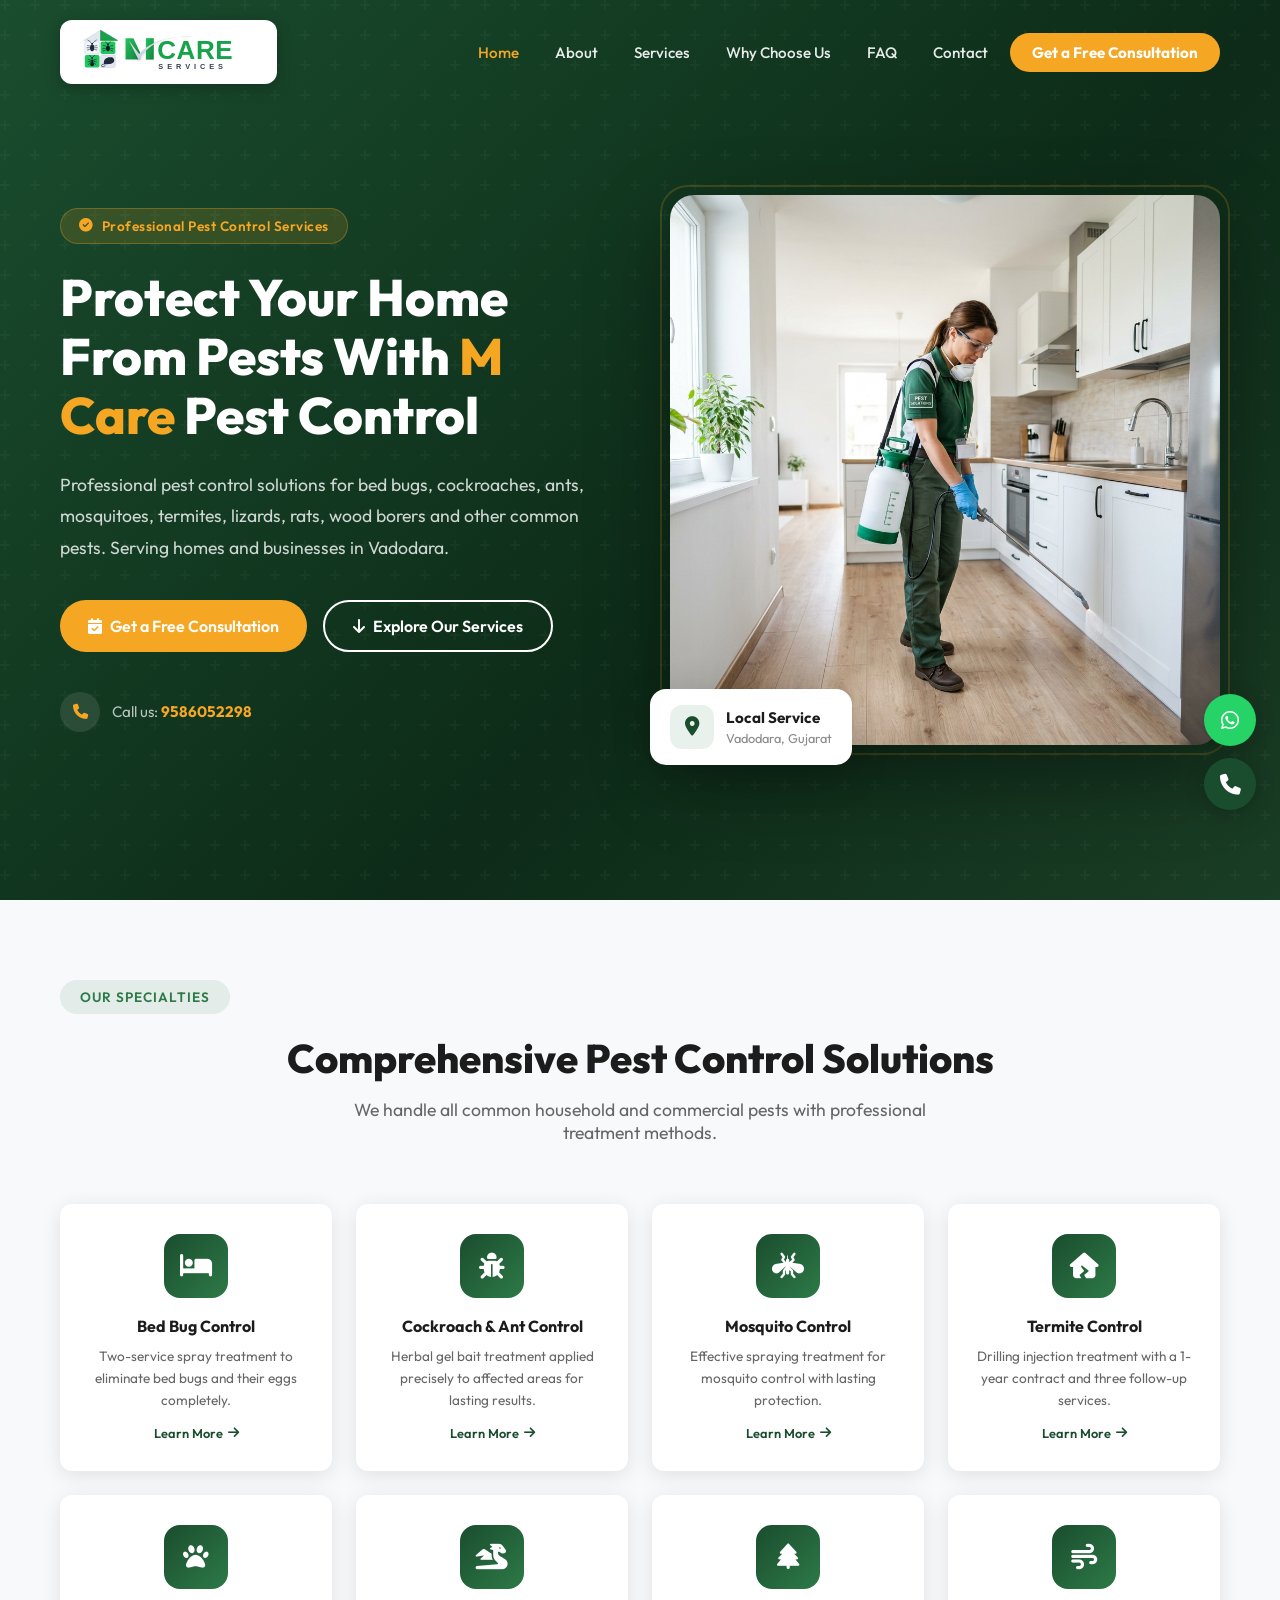
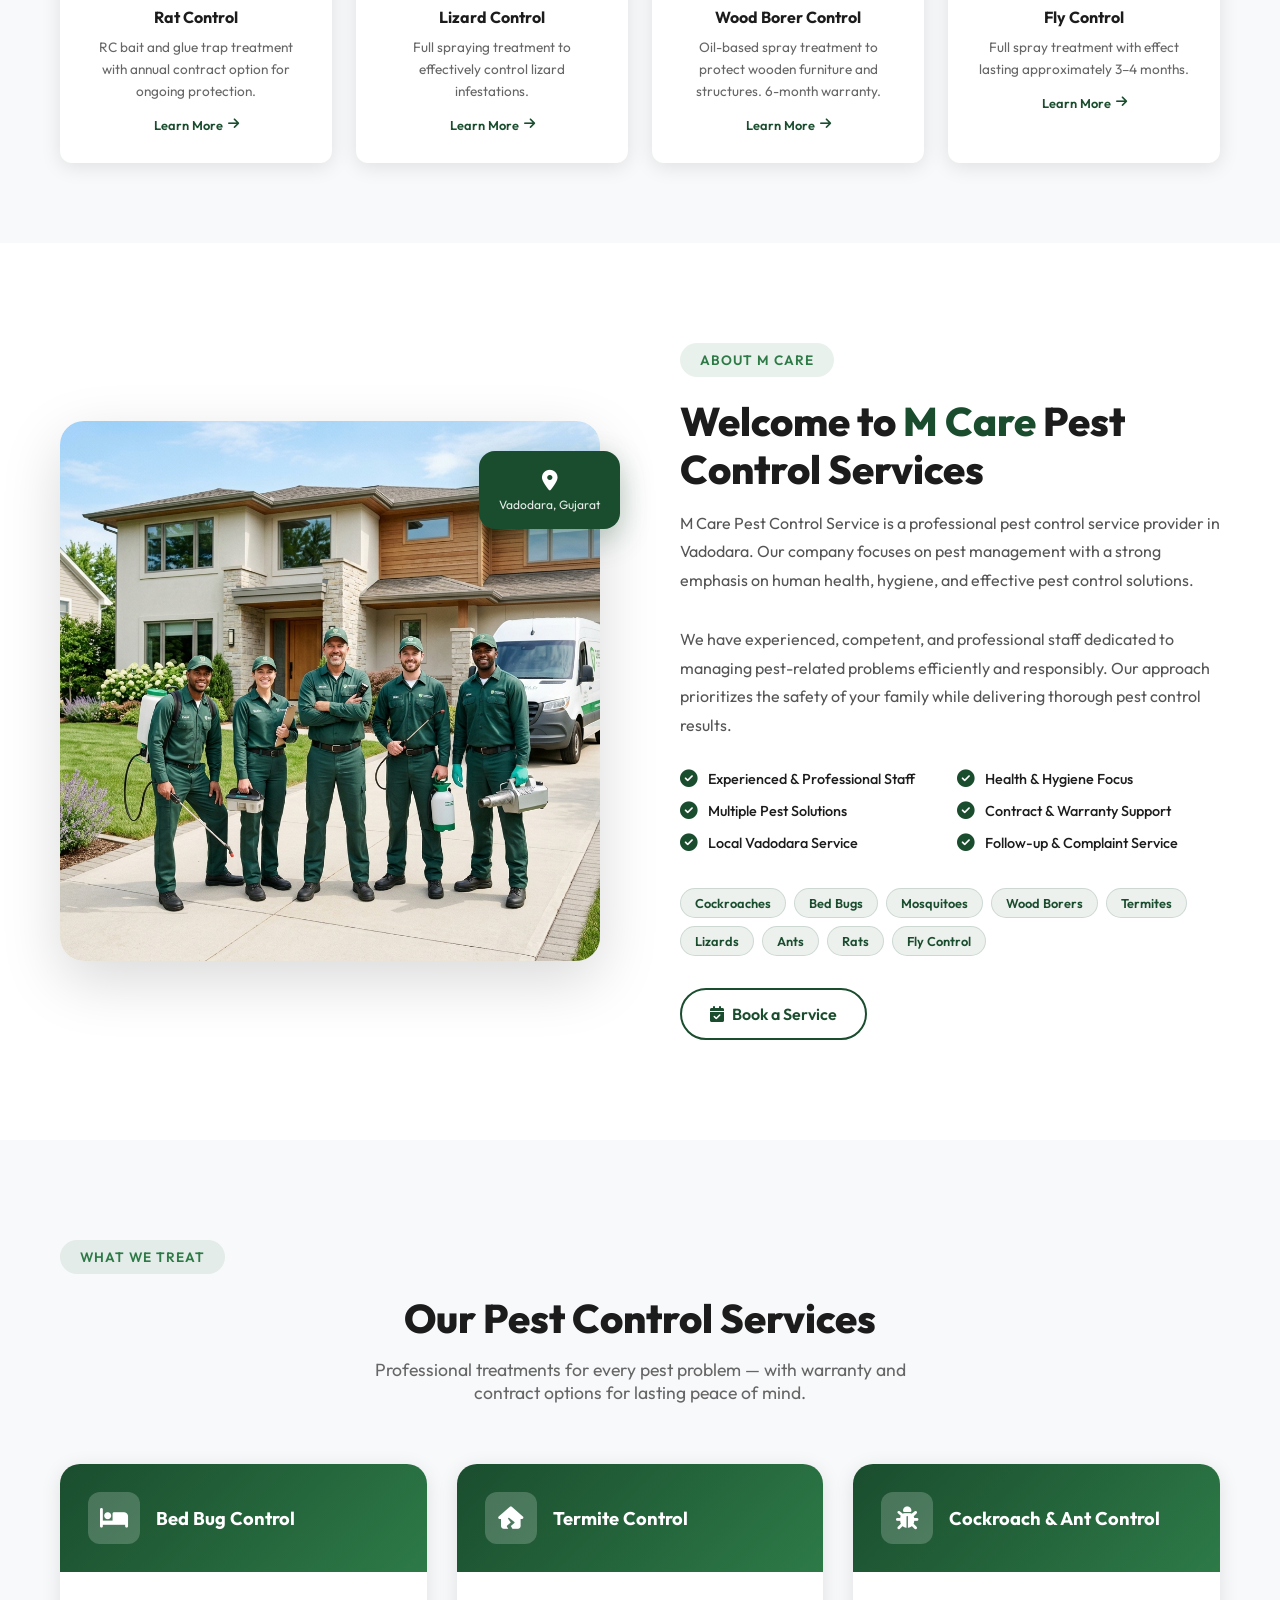
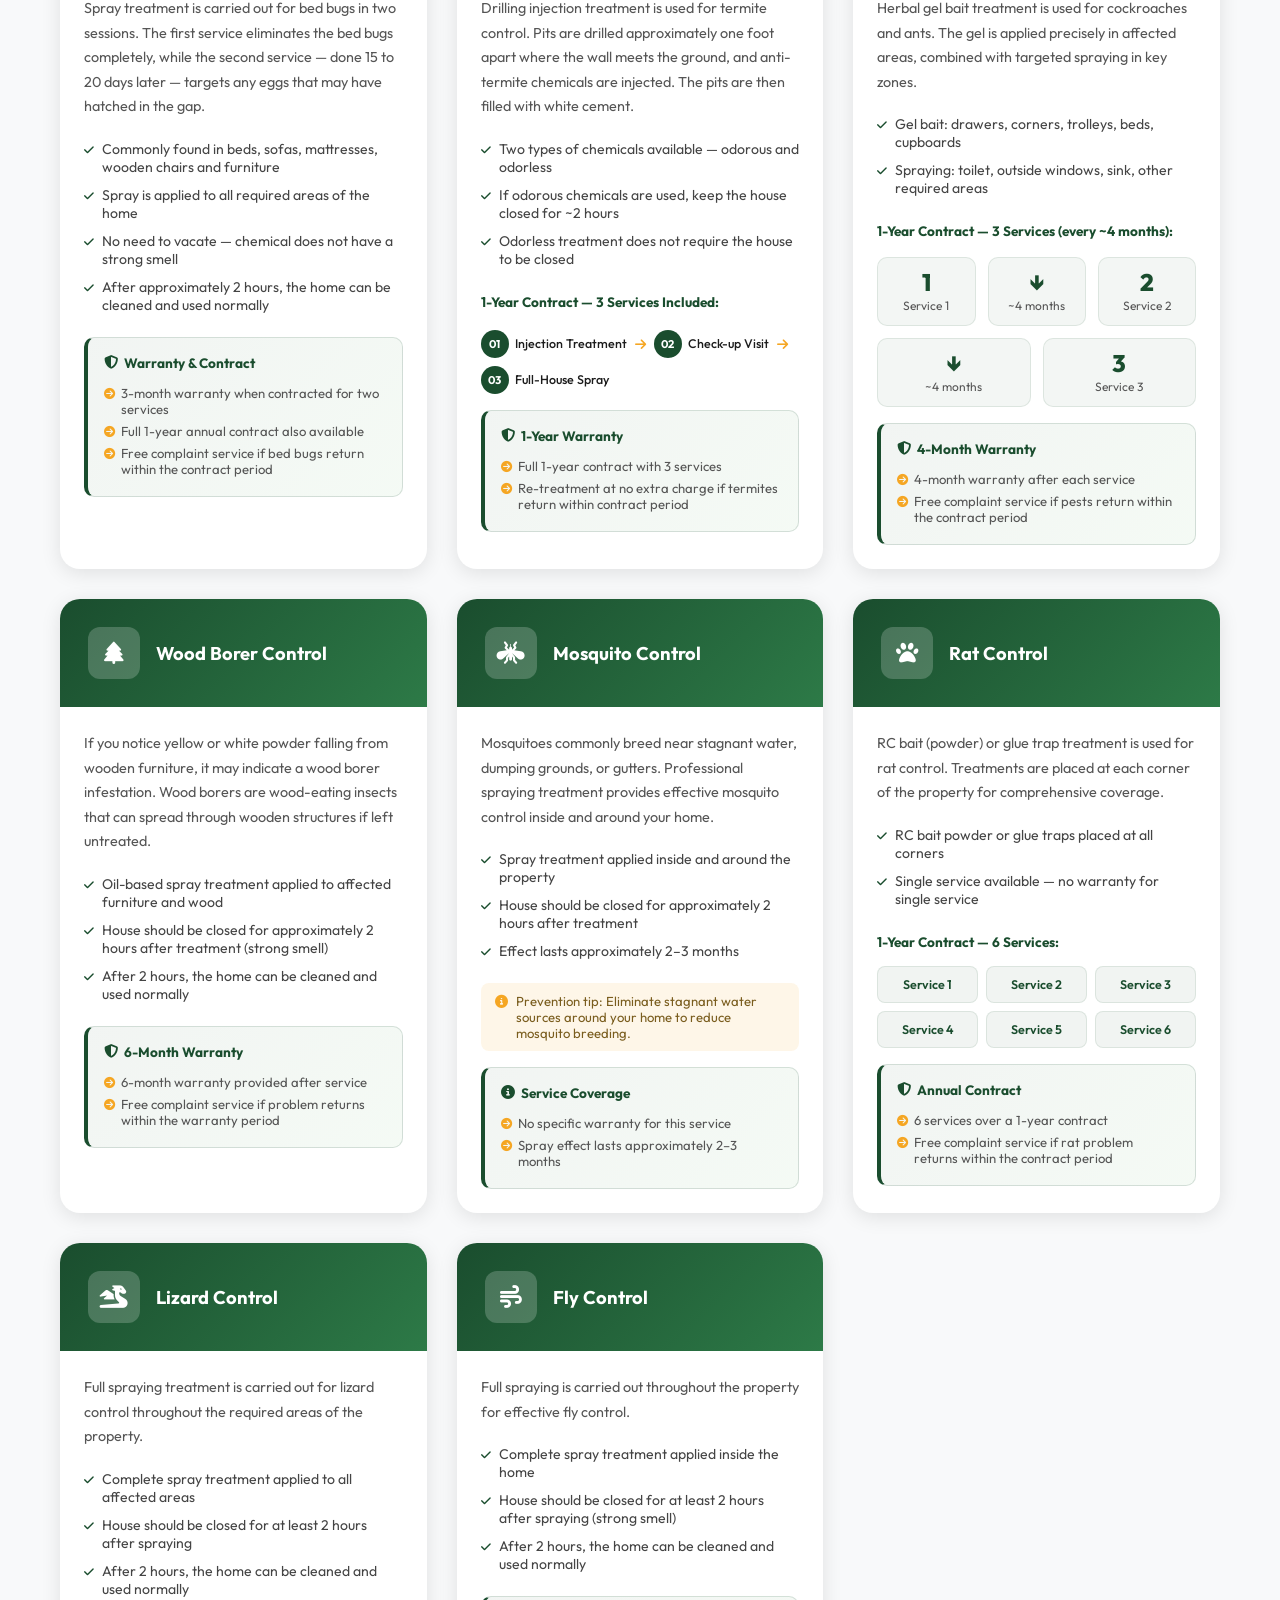
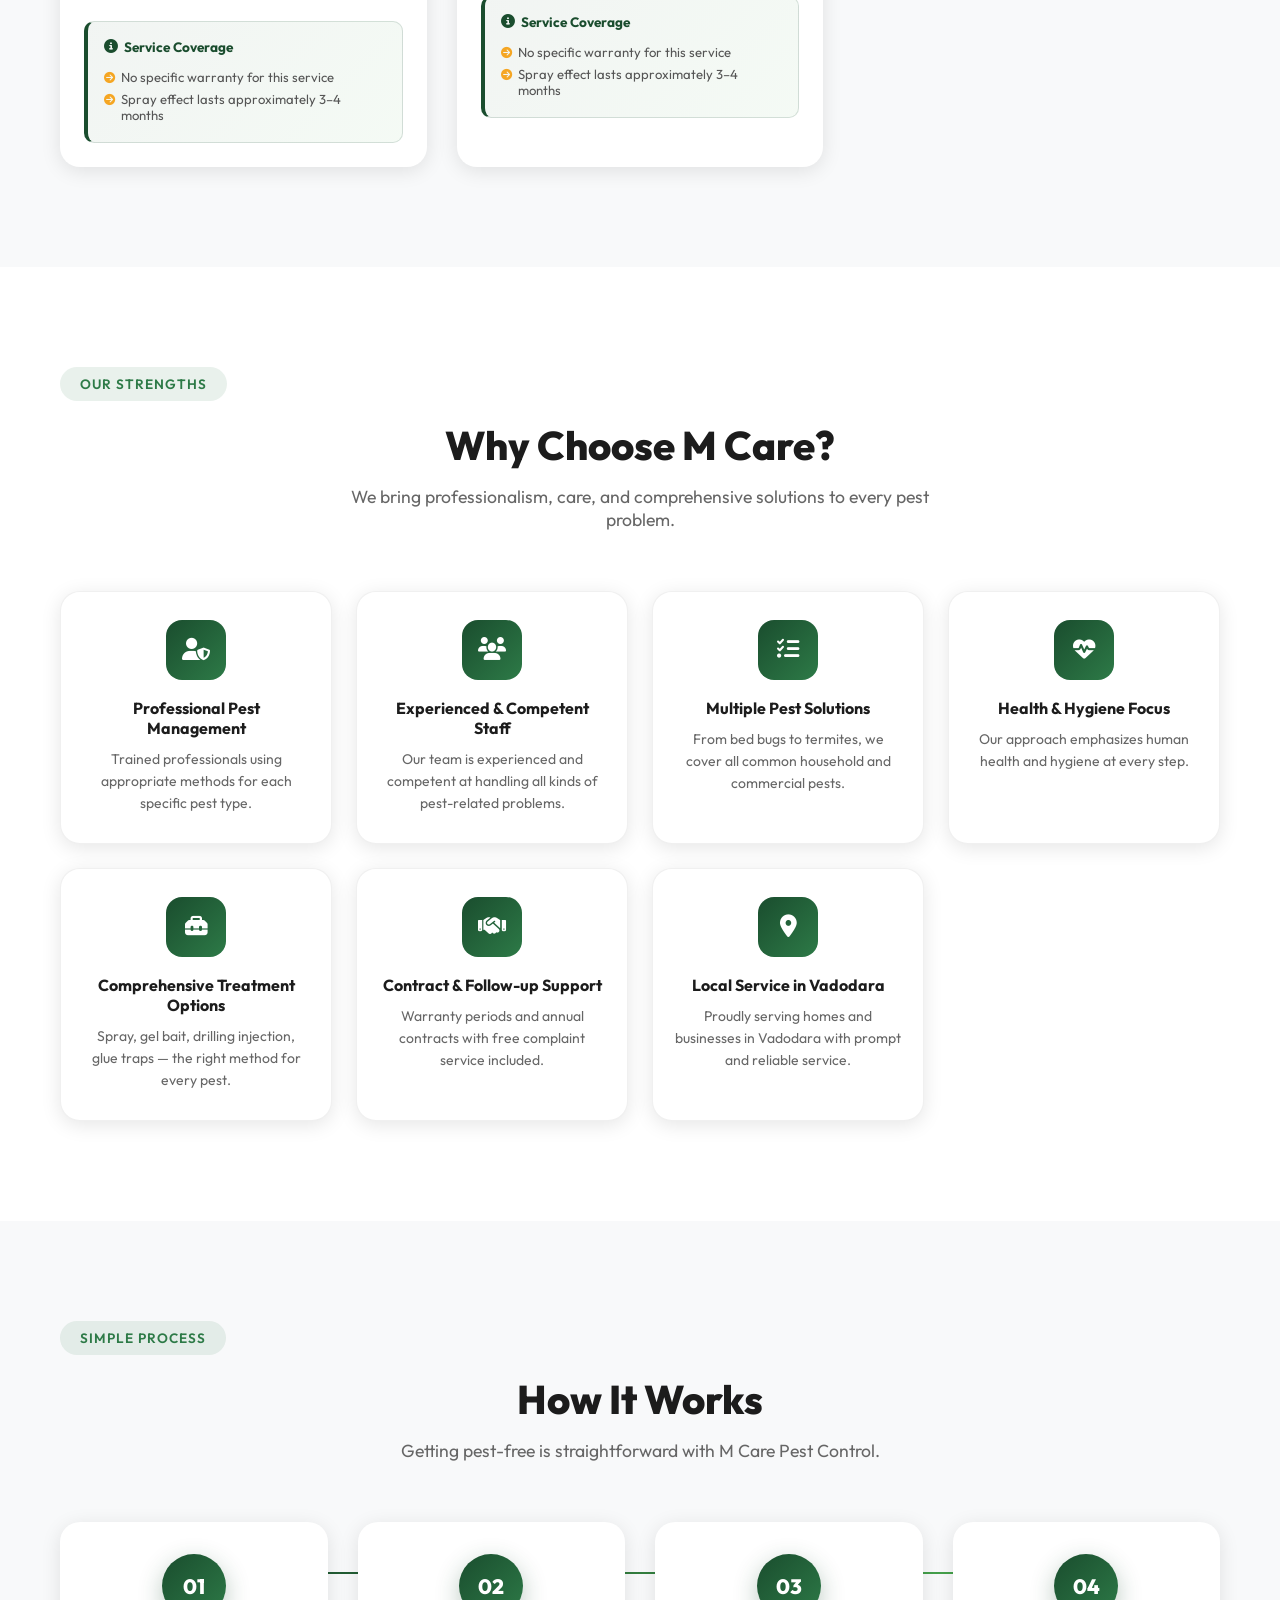
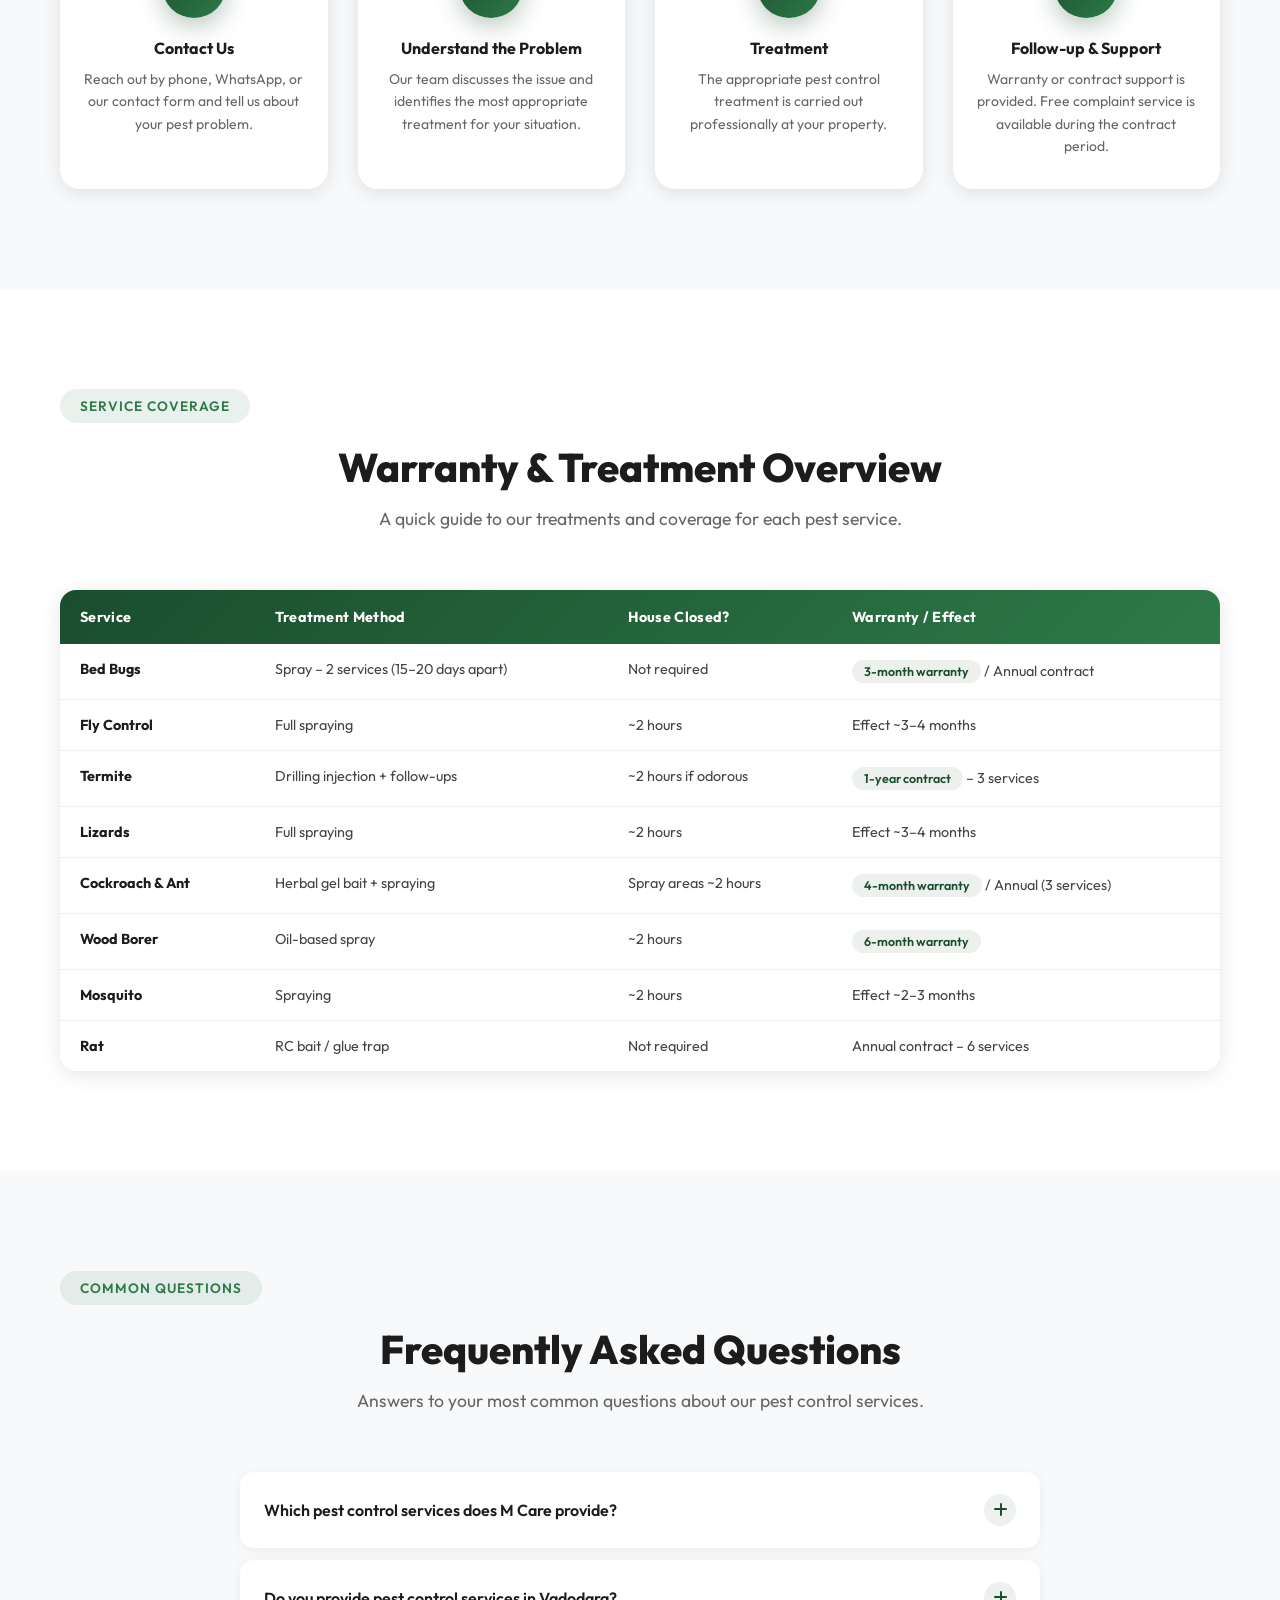
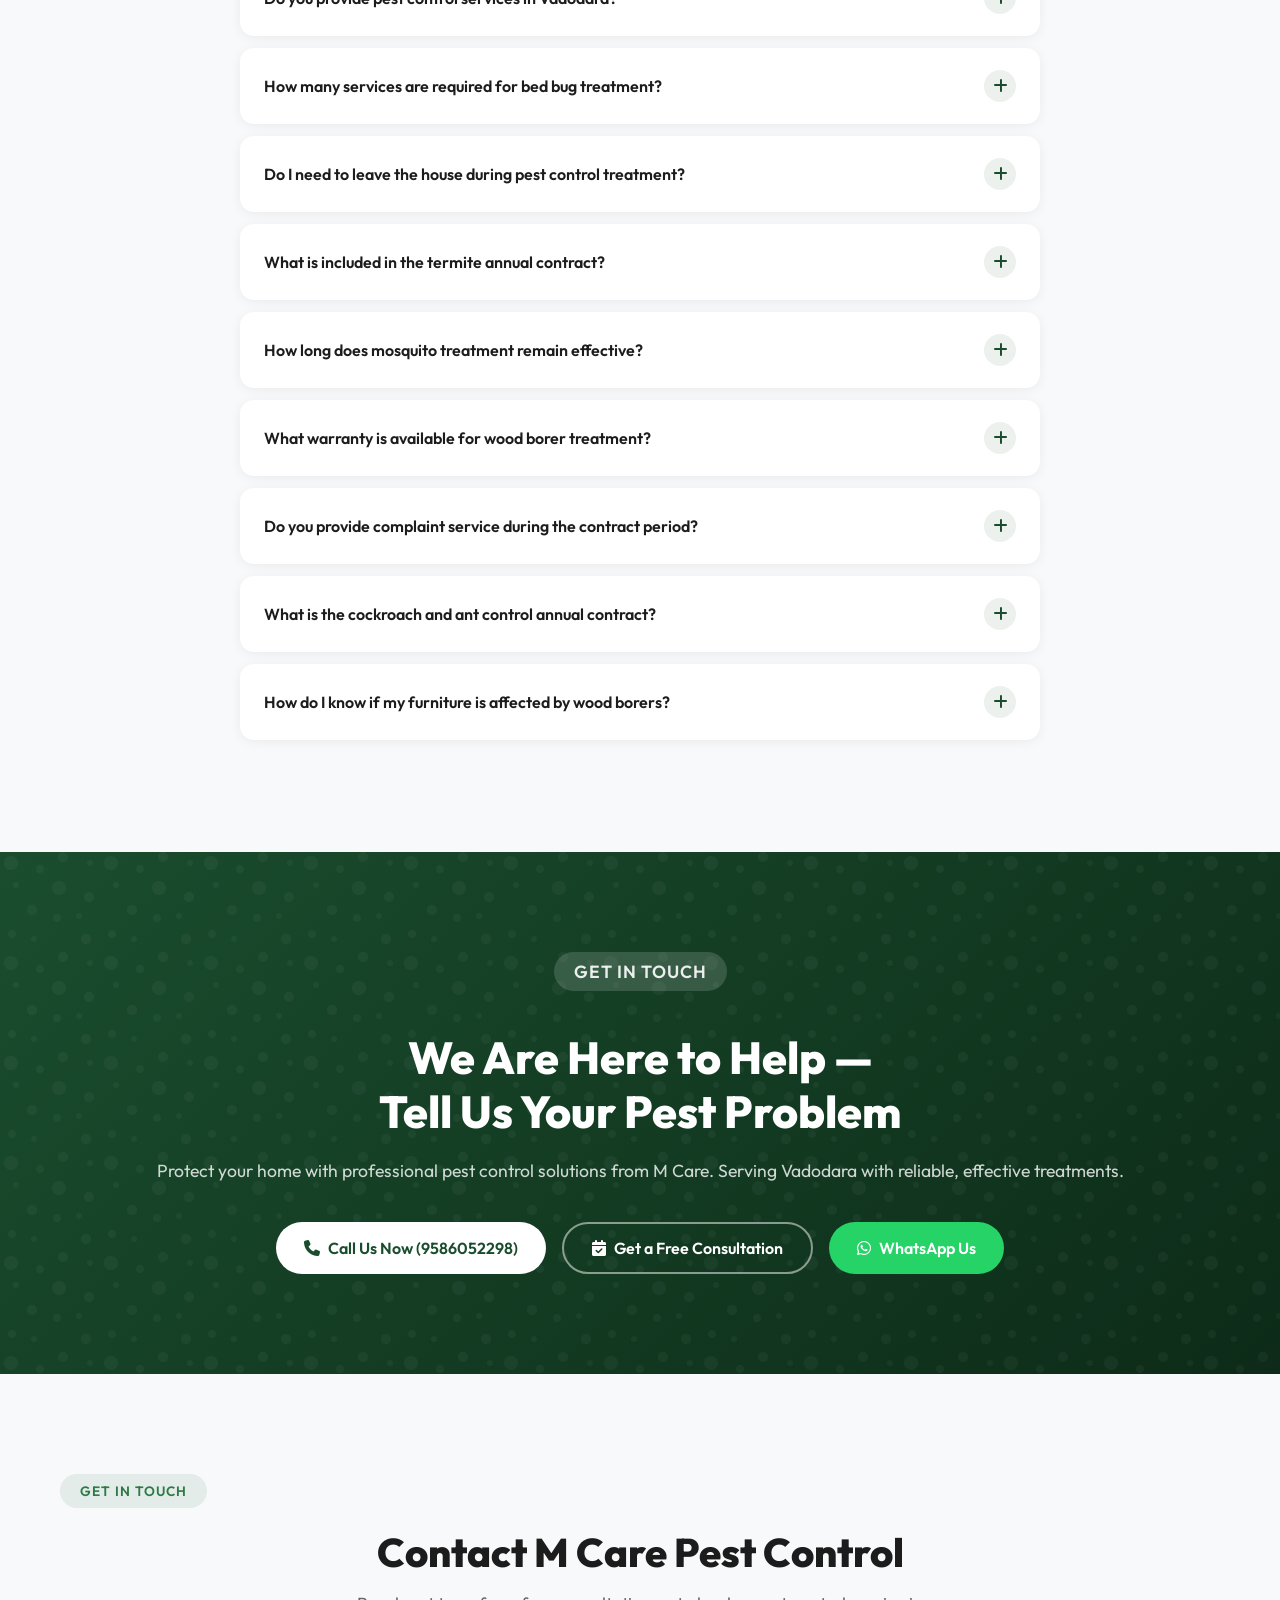
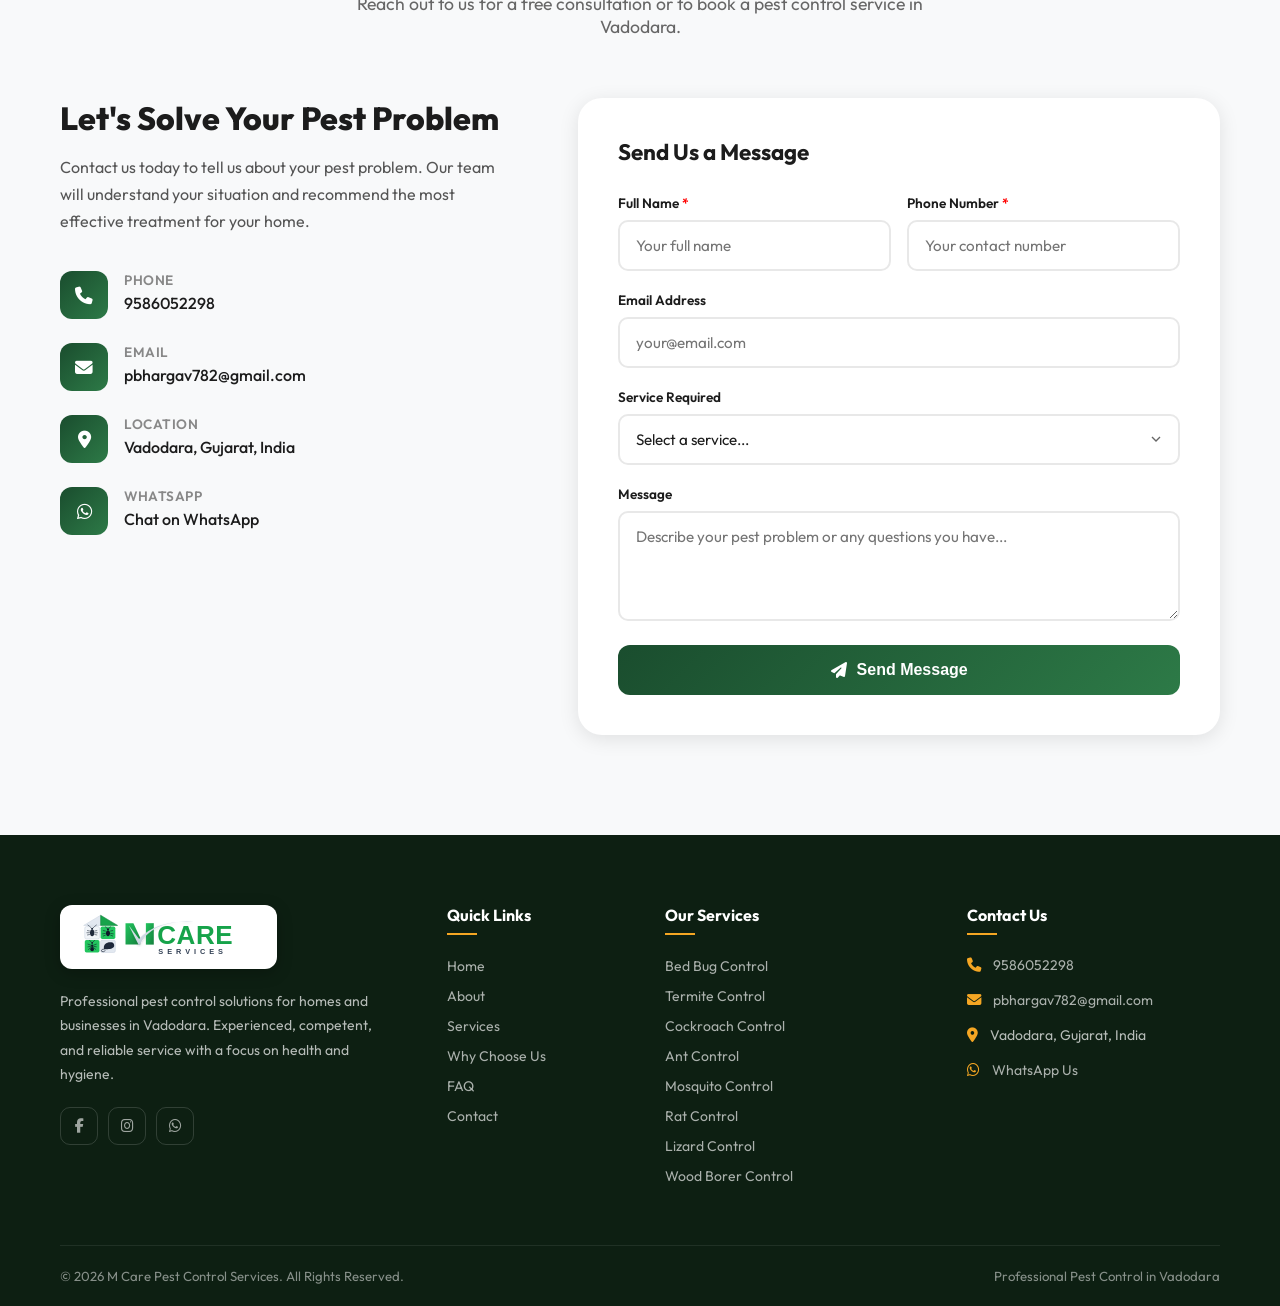
==== commit e1694387: "Added logo" ====
--- a/index.html
+++ b/index.html
@@ -36,9 +36,8 @@
   <header>
     <nav class="navbar" id="navbar" role="navigation" aria-label="Main navigation">
       <div class="container">
-        <a href="#home" class="nav-brand" aria-label="M Care Pest Control Services - Home">
-          <div class="brand-icon" aria-hidden="true"><i class="fa-solid fa-shield-halved"></i></div>
-          <div class="brand-name">M Care<span>Pest Control Services</span></div>
+        <a href="#home" class="nav-brand" style="background:#ffffff;padding:8px 18px;border-radius:12px;display:inline-flex;align-items:center;box-shadow:0 4px 15px rgba(0,0,0,.25);" aria-label="M Care Pest Control Services - Home">
+          <img src="assets/images/logo.svg" alt="M Care Services Logo" class="brand-logo-img" style="height:48px;width:auto;display:block;" />
         </a>
         <ul class="nav-menu" id="nav-menu" role="menubar">
           <li role="none"><a href="#home" role="menuitem" class="active">Home</a></li>
@@ -97,7 +96,7 @@
           </div>
           <div class="hero-phone fade-in delay-4">
             <div class="icon" aria-hidden="true"><i class="fa-solid fa-phone"></i></div>
-            <span>Call us: <a href="tel:XXXXXXXXXX" style="color:var(--accent);font-weight:700">XXXXXXXXXX</a></span>
+            <span>Call us: <a href="tel:9586052298" style="color:var(--accent);font-weight:700">9586052298</a></span>
           </div>
         </div>
         <div class="hero-image fade-in-right delay-2">
@@ -843,13 +842,13 @@
         <p>Protect your home with professional pest control solutions from M Care. Serving Vadodara with reliable,
           effective treatments.</p>
         <div class="cta-buttons">
-          <a href="tel:XXXXXXXXXX" class="btn btn-cta-white" aria-label="Call us now">
-            <i class="fa-solid fa-phone" aria-hidden="true"></i> Call Us Now
+          <a href="tel:9586052298" class="btn btn-cta-white" aria-label="Call us now">
+            <i class="fa-solid fa-phone" aria-hidden="true"></i> Call Us Now (9586052298)
           </a>
           <a href="#contact" class="btn btn-cta-outline" aria-label="Get a free consultation">
             <i class="fa-solid fa-calendar-check" aria-hidden="true"></i> Get a Free Consultation
           </a>
-          <a href="https://wa.me/XXXXXXXXXX" class="btn btn-cta-whatsapp" target="_blank" rel="noopener noreferrer"
+          <a href="https://wa.me/919586052298" class="btn btn-cta-whatsapp" target="_blank" rel="noopener noreferrer"
             aria-label="Chat on WhatsApp">
             <i class="fa-brands fa-whatsapp" aria-hidden="true"></i> WhatsApp Us
           </a>
@@ -874,14 +873,14 @@
             <div class="c-icon"><i class="fa-solid fa-phone" aria-hidden="true"></i></div>
             <div class="c-text">
               <strong>Phone</strong>
-              <a href="tel:XXXXXXXXXX">XXXXXXXXXX</a>
+              <a href="tel:9586052298">9586052298</a>
             </div>
           </div>
           <div class="contact-item">
             <div class="c-icon"><i class="fa-solid fa-envelope" aria-hidden="true"></i></div>
             <div class="c-text">
               <strong>Email</strong>
-              <a href="mailto:ABC@test.com">ABC@test.com</a>
+              <a href="mailto:pbhargav782@gmail.com">pbhargav782@gmail.com</a>
             </div>
           </div>
           <div class="contact-item">
@@ -895,7 +894,7 @@
             <div class="c-icon"><i class="fa-brands fa-whatsapp" aria-hidden="true"></i></div>
             <div class="c-text">
               <strong>WhatsApp</strong>
-              <a href="https://wa.me/XXXXXXXXXX" target="_blank" rel="noopener noreferrer">Chat on WhatsApp</a>
+              <a href="https://wa.me/919586052298" target="_blank" rel="noopener noreferrer">Chat on WhatsApp</a>
             </div>
           </div>
         </div>
@@ -956,15 +955,15 @@
     <div class="container">
       <div class="footer-grid">
         <div class="footer-brand">
-          <div class="brand-name-footer">
-            <i class="fa-solid fa-shield-halved" aria-hidden="true"></i> M Care Pest Control
+          <div class="brand-name-footer" style="background:#ffffff;padding:8px 18px;border-radius:12px;display:inline-block;box-shadow:0 4px 15px rgba(0,0,0,.25);margin-bottom:16px;">
+            <img src="assets/images/logo.svg" alt="M Care Services Logo" style="height:48px;width:auto;display:block;" />
           </div>
           <p>Professional pest control solutions for homes and businesses in Vadodara. Experienced, competent, and
             reliable service with a focus on health and hygiene.</p>
           <div class="footer-social">
             <a href="#" class="social-link" aria-label="Facebook"><i class="fa-brands fa-facebook-f"></i></a>
             <a href="#" class="social-link" aria-label="Instagram"><i class="fa-brands fa-instagram"></i></a>
-            <a href="https://wa.me/XXXXXXXXXX" class="social-link" aria-label="WhatsApp" target="_blank"
+            <a href="https://wa.me/919586052298" class="social-link" aria-label="WhatsApp" target="_blank"
               rel="noopener noreferrer"><i class="fa-brands fa-whatsapp"></i></a>
           </div>
         </div>
@@ -995,13 +994,13 @@
         <div class="footer-col">
           <h4>Contact Us</h4>
           <div class="footer-contact-item"><i class="fa-solid fa-phone" aria-hidden="true"></i><span><a
-                href="tel:XXXXXXXXXX" style="color:rgba(255,255,255,.65)">XXXXXXXXXX</a></span></div>
+                href="tel:9586052298" style="color:rgba(255,255,255,.65)">9586052298</a></span></div>
           <div class="footer-contact-item"><i class="fa-solid fa-envelope" aria-hidden="true"></i><span><a
-                href="mailto:ABC@test.com" style="color:rgba(255,255,255,.65)">ABC@test.com</a></span></div>
+                href="mailto:pbhargav782@gmail.com" style="color:rgba(255,255,255,.65)">pbhargav782@gmail.com</a></span></div>
           <div class="footer-contact-item"><i class="fa-solid fa-location-dot" aria-hidden="true"></i><span>Vadodara,
               Gujarat, India</span></div>
           <div class="footer-contact-item"><i class="fa-brands fa-whatsapp" aria-hidden="true"></i><span><a
-                href="https://wa.me/XXXXXXXXXX" target="_blank" rel="noopener noreferrer"
+                href="https://wa.me/919586052298" target="_blank" rel="noopener noreferrer"
                 style="color:rgba(255,255,255,.65)">WhatsApp Us</a></span></div>
         </div>
       </div>
@@ -1014,11 +1013,11 @@
 
   <!-- FLOATING BUTTONS -->
   <div class="floating-buttons" aria-label="Quick contact buttons">
-    <a href="https://wa.me/XXXXXXXXXX" class="float-btn float-wa" target="_blank" rel="noopener noreferrer"
+    <a href="https://wa.me/919586052298" class="float-btn float-wa" target="_blank" rel="noopener noreferrer"
       aria-label="Chat on WhatsApp">
       <i class="fa-brands fa-whatsapp" aria-hidden="true"></i>
     </a>
-    <a href="tel:XXXXXXXXXX" class="float-btn float-call" aria-label="Call us">
+    <a href="tel:9586052298" class="float-btn float-call" aria-label="Call us">
       <i class="fa-solid fa-phone" aria-hidden="true"></i>
     </a>
   </div>
--- a/css/style.css
+++ b/css/style.css
@@ -15,9 +15,8 @@
 .navbar{position:fixed;top:0;width:100%;z-index:1000;padding:20px 0;transition:var(--transition);background:transparent}
 .navbar.scrolled{background:rgba(255,255,255,.97);backdrop-filter:blur(10px);padding:12px 0;box-shadow:var(--shadow)}
 .navbar .container{display:flex;align-items:center;justify-content:space-between}
-.nav-brand{display:flex;align-items:center;gap:10px}.nav-brand .brand-icon{width:42px;height:42px;background:var(--primary);border-radius:10px;display:flex;align-items:center;justify-content:center;color:var(--white);font-size:1.2rem}
-.nav-brand .brand-name{font-size:1.3rem;font-weight:800;color:var(--white);line-height:1.1;transition:var(--transition)}.nav-brand .brand-name span{color:var(--accent);display:block;font-size:.75rem;font-weight:500;letter-spacing:.5px}
-.navbar.scrolled .brand-name{color:var(--primary)}.navbar.scrolled .brand-icon{background:var(--primary)}
+.nav-brand{display:flex;align-items:center;background:#ffffff;padding:8px 18px;border-radius:12px;box-shadow:0 4px 20px rgba(0,0,0,.2);transition:var(--transition)}
+.nav-brand .brand-logo-img{height:54px;width:auto;display:block;transition:var(--transition)}
 .nav-menu{display:flex;align-items:center;gap:8px;list-style:none}
 .nav-menu a{padding:8px 14px;border-radius:8px;font-weight:500;font-size:.95rem;color:rgba(255,255,255,.9);transition:var(--transition)}
 .nav-menu a:hover,.nav-menu a.active{color:var(--accent)}.navbar.scrolled .nav-menu a{color:var(--dark)}.navbar.scrolled .nav-menu a:hover,.navbar.scrolled .nav-menu a.active{color:var(--primary)}
@@ -169,8 +168,8 @@
 /* FOOTER */
 .footer{background:#0d1f12;padding:70px 0 0;color:rgba(255,255,255,.7)}
 .footer-grid{display:grid;grid-template-columns:2fr 1fr 1.5fr 1.5fr;gap:50px;margin-bottom:50px}
-.footer-brand .brand-name-footer{font-size:1.4rem;font-weight:800;color:var(--white);margin-bottom:14px;display:flex;align-items:center;gap:10px}
-.footer-brand .brand-name-footer i{color:var(--accent)}
+.footer-brand .brand-name-footer{display:inline-block;background:#ffffff;padding:8px 18px;border-radius:12px;box-shadow:0 4px 15px rgba(0,0,0,.2);margin-bottom:16px}
+.footer-brand .brand-name-footer img{height:54px;width:auto;display:block}
 .footer-brand p{font-size:.875rem;line-height:1.75;margin-bottom:20px}
 .footer-social{display:flex;gap:10px}
 .social-link{width:38px;height:38px;border-radius:10px;border:1px solid rgba(255,255,255,.15);display:flex;align-items:center;justify-content:center;color:rgba(255,255,255,.6);font-size:.9rem;transition:var(--transition)}.social-link:hover{background:var(--primary);border-color:var(--primary);color:var(--white)}
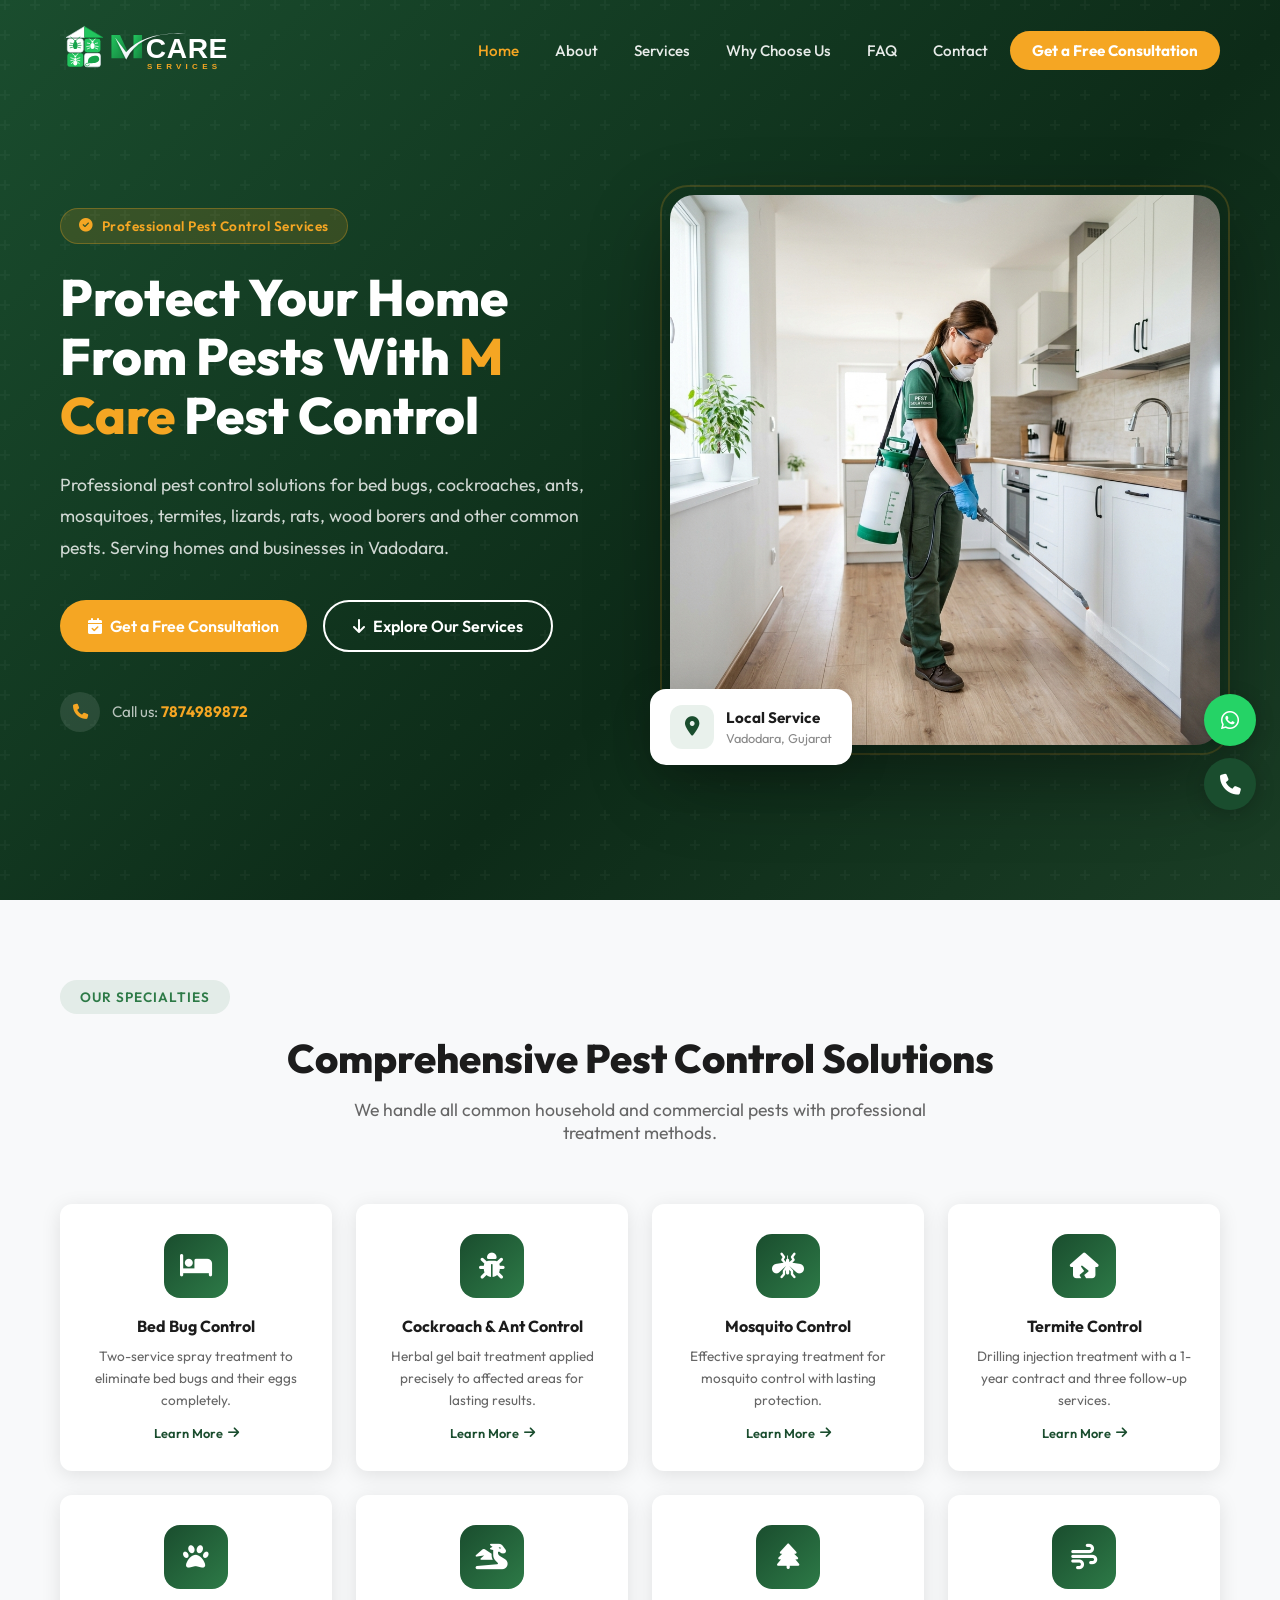
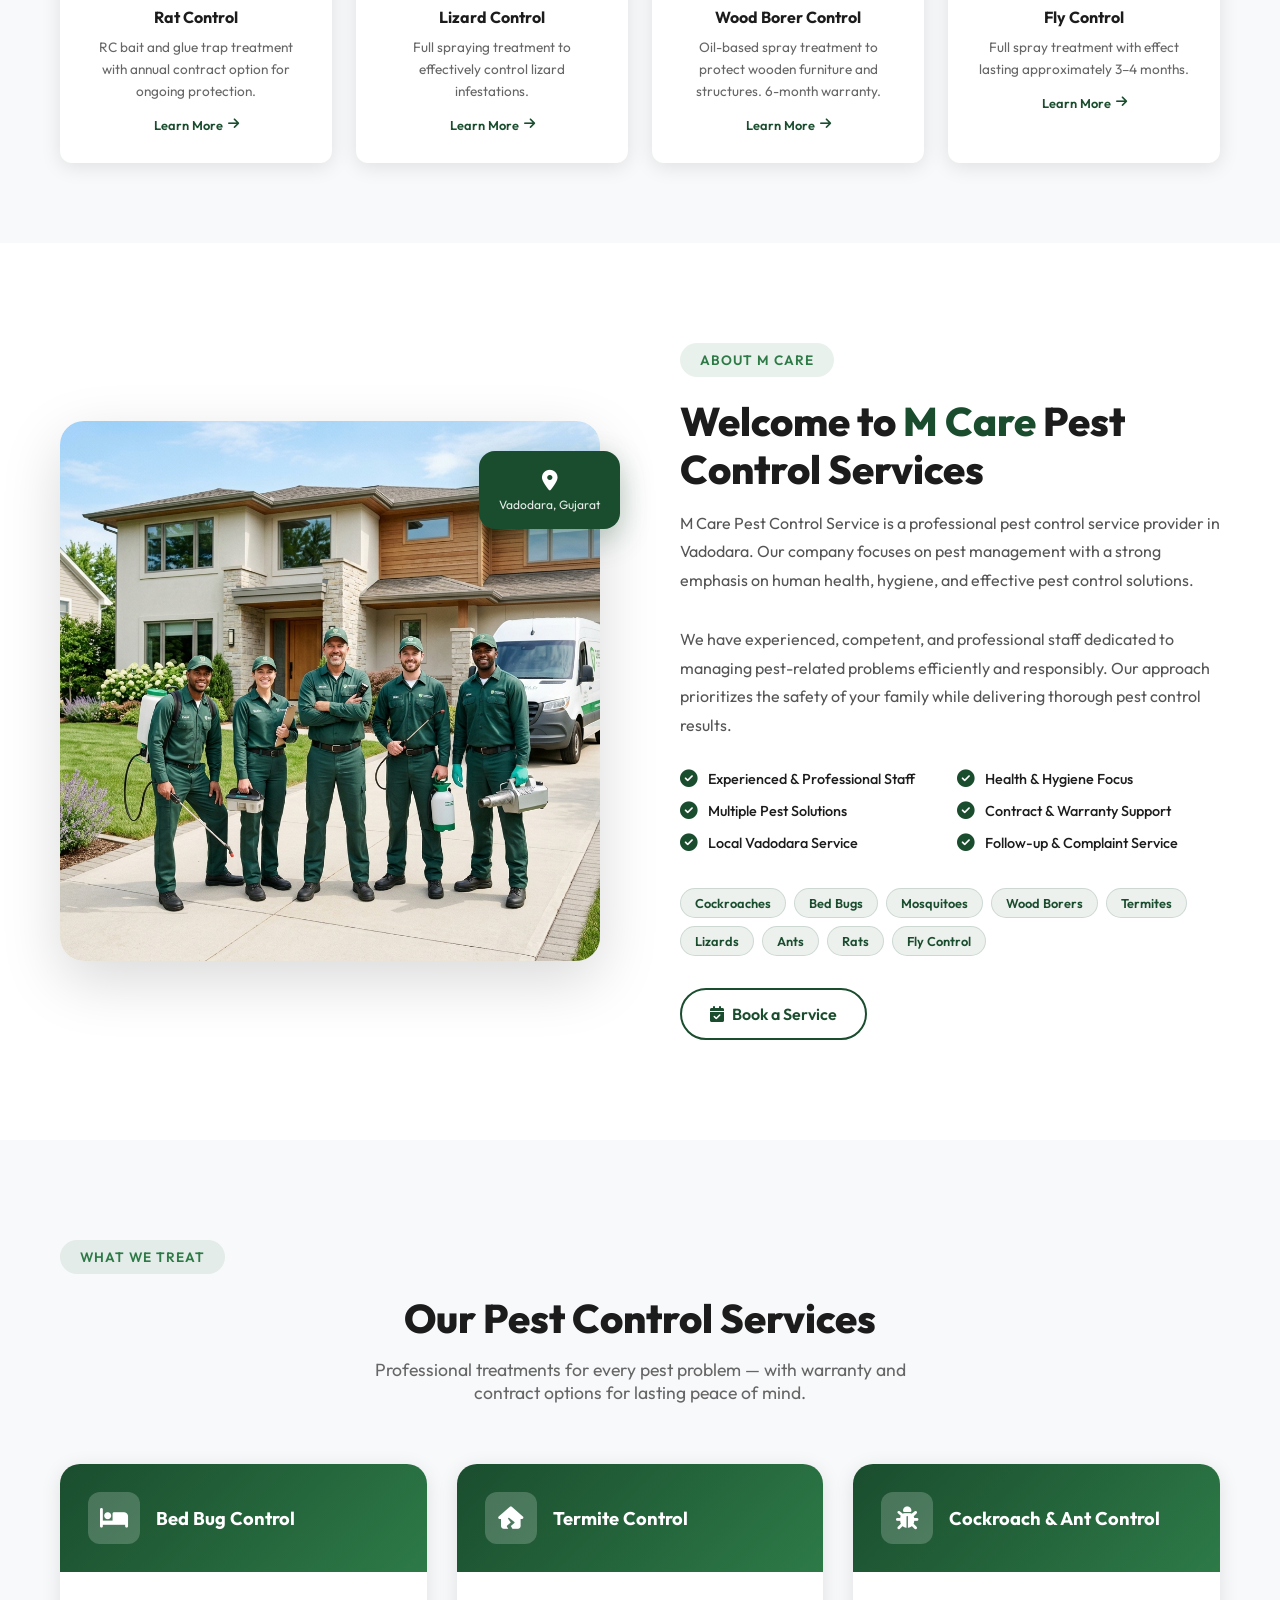
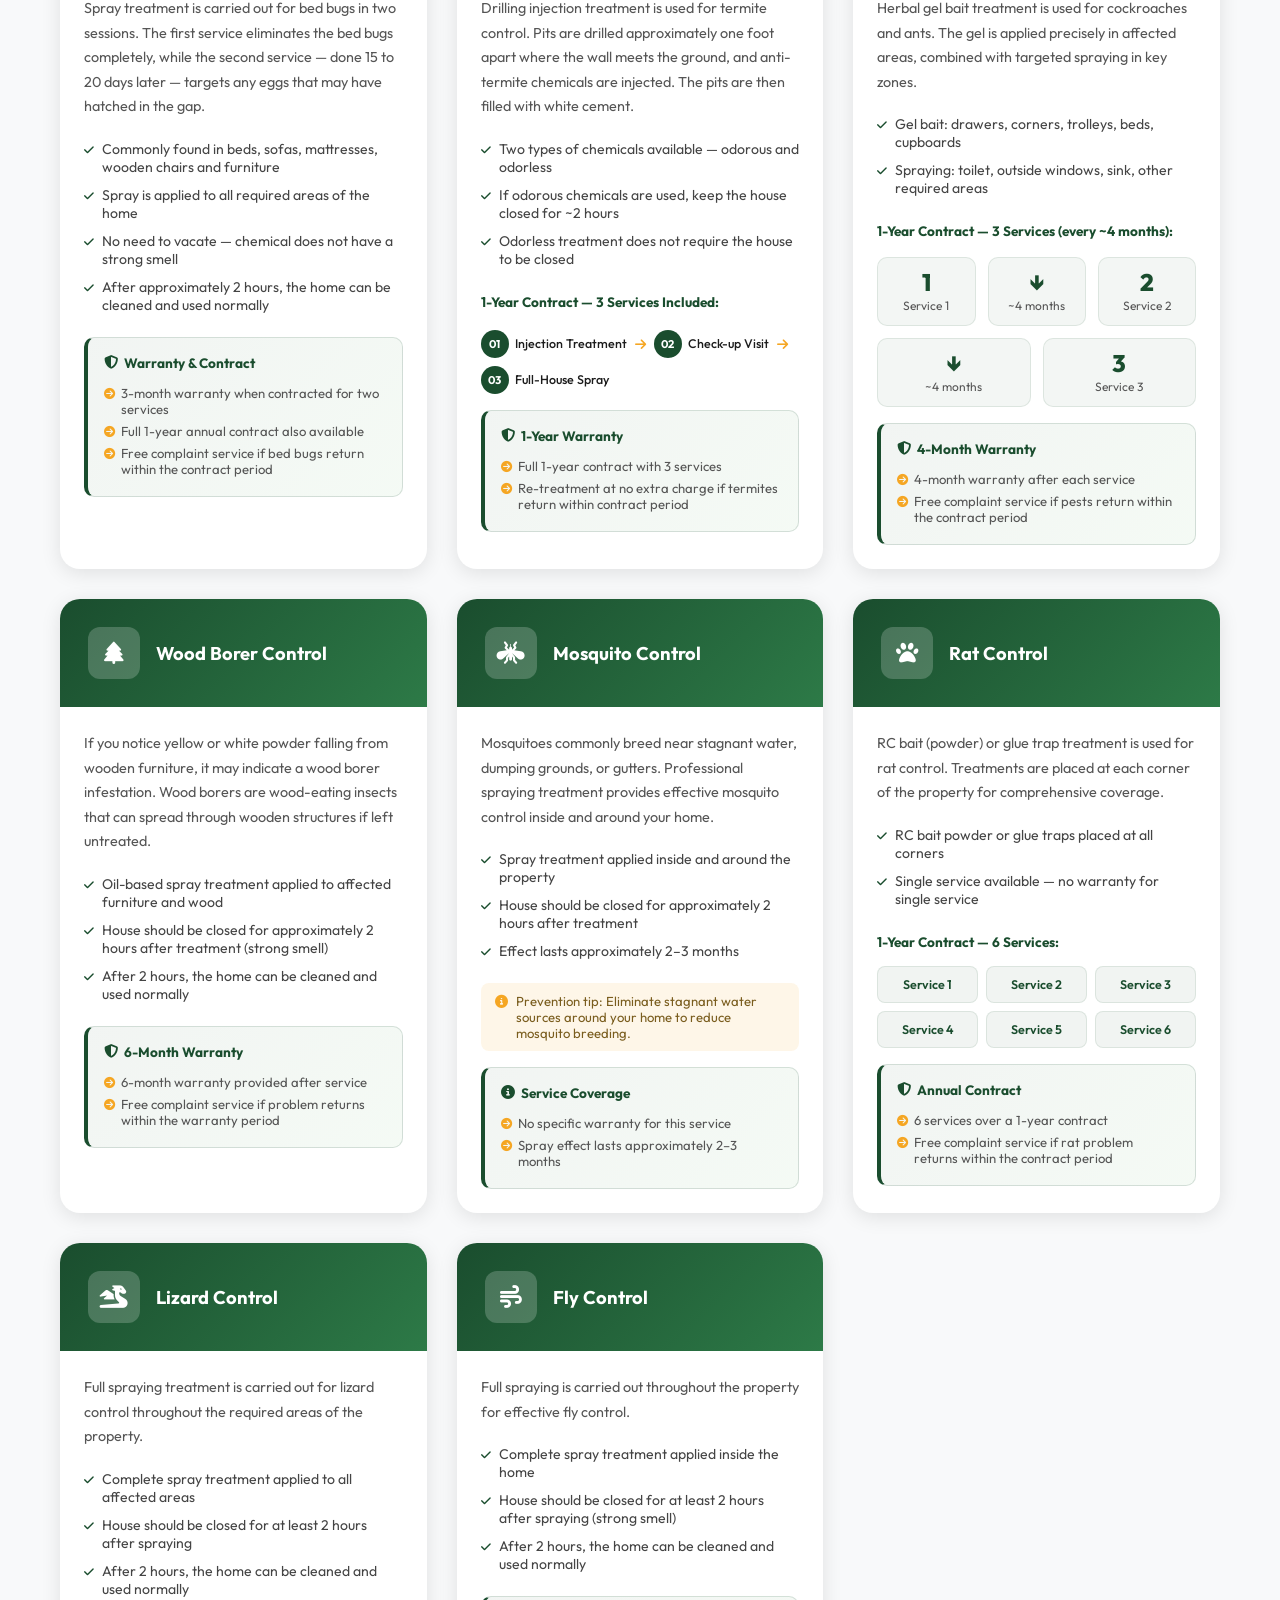
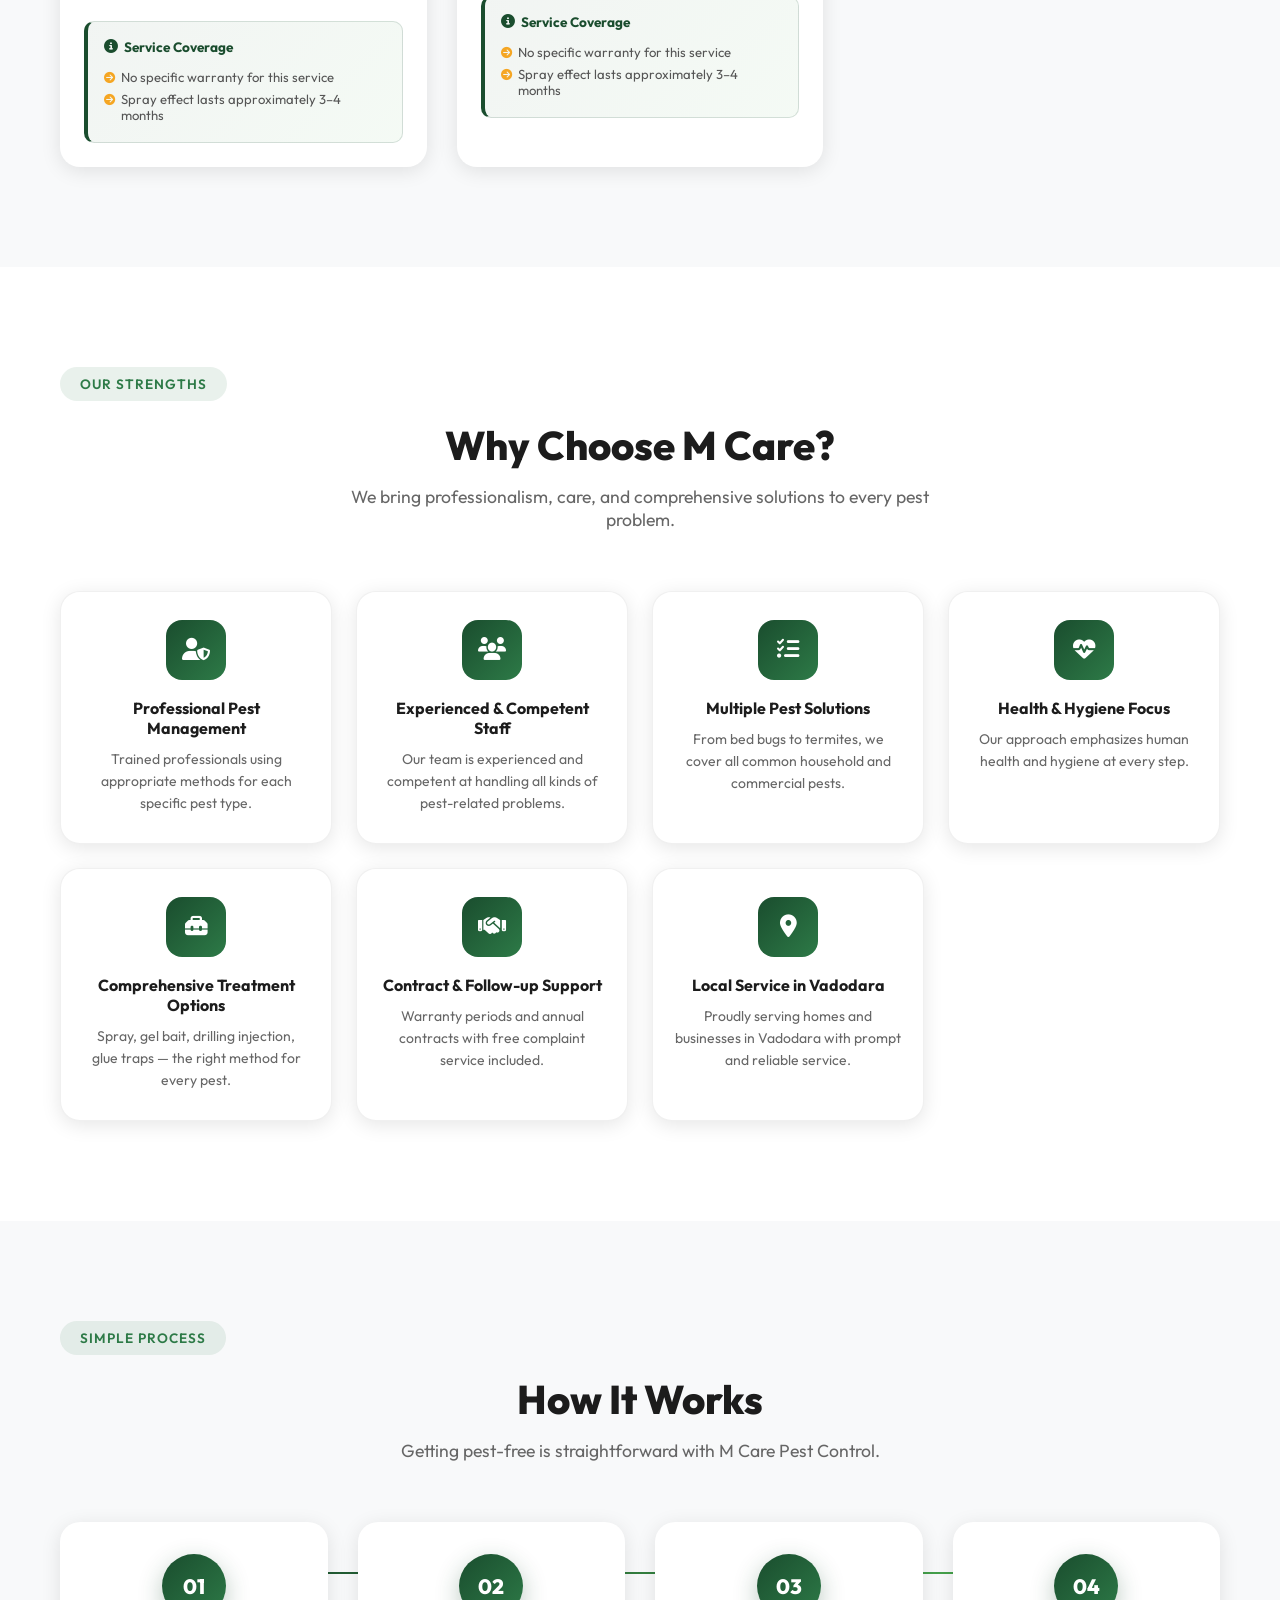
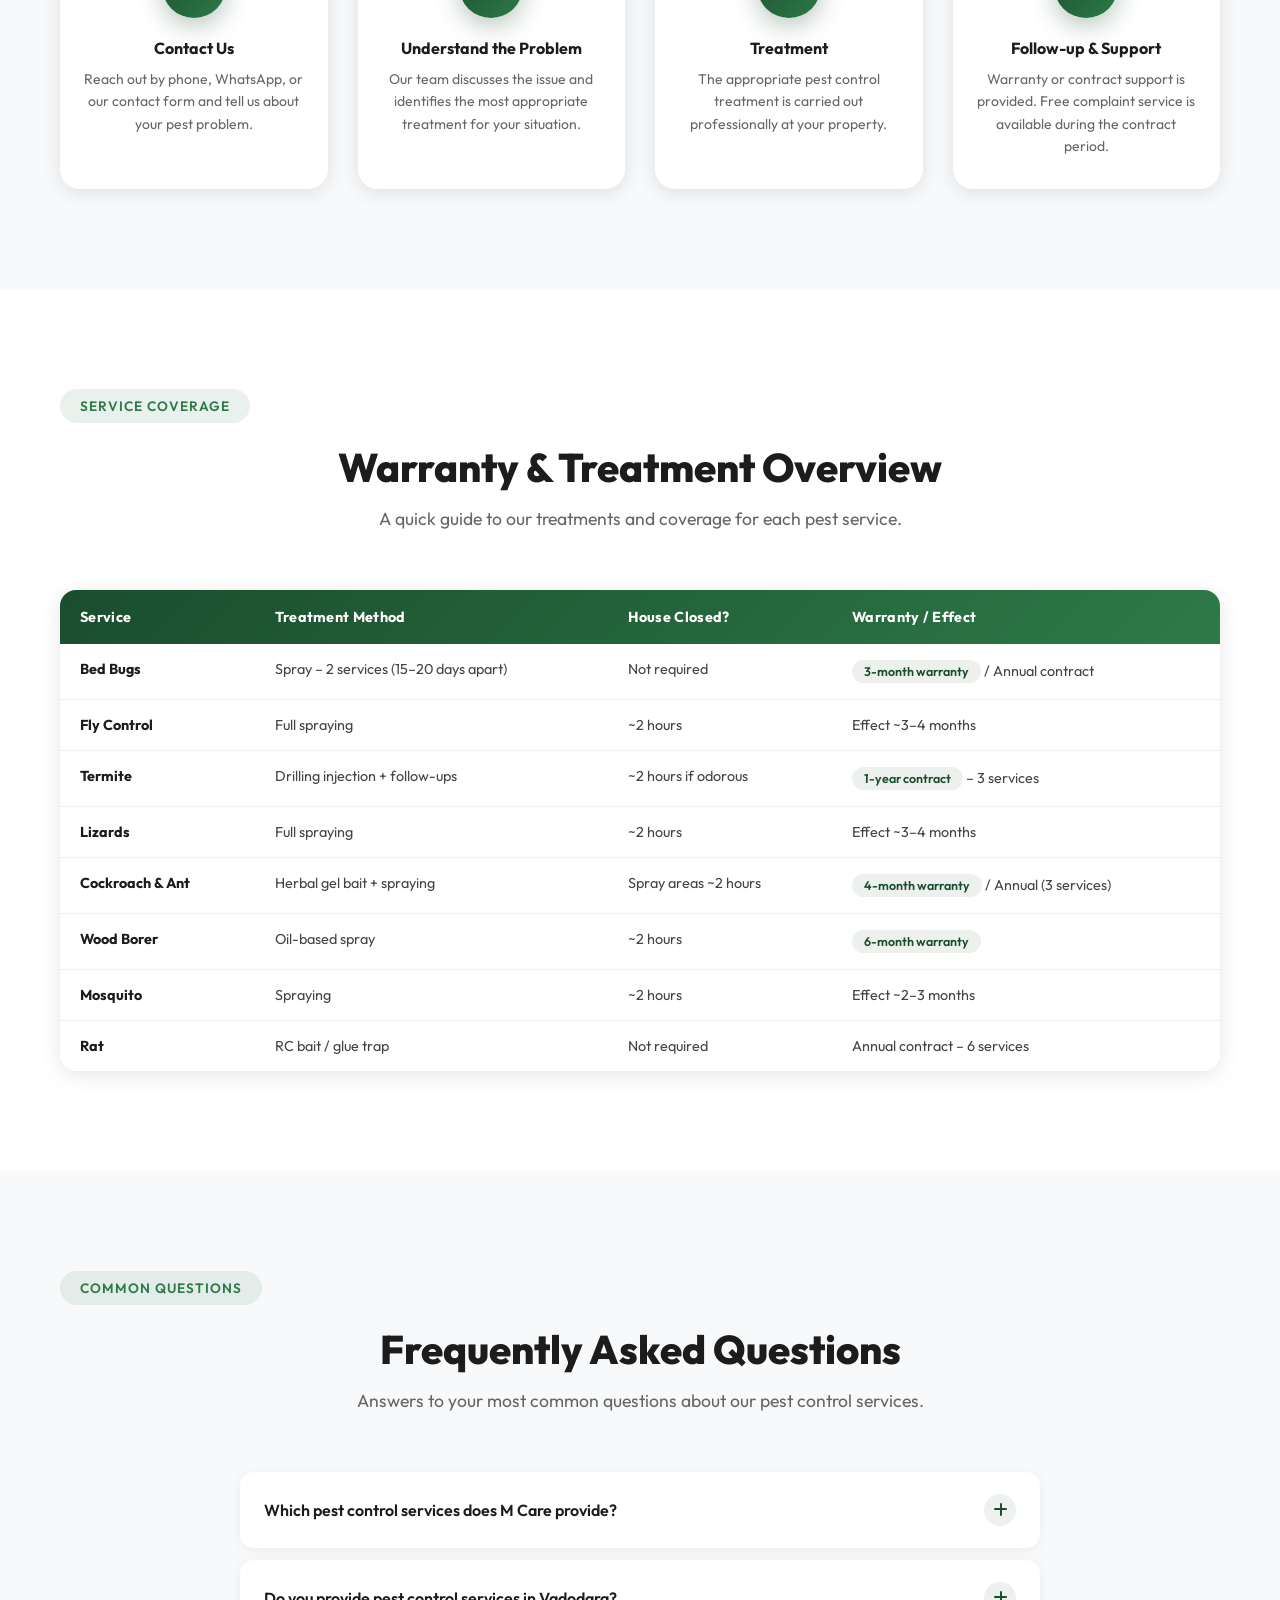
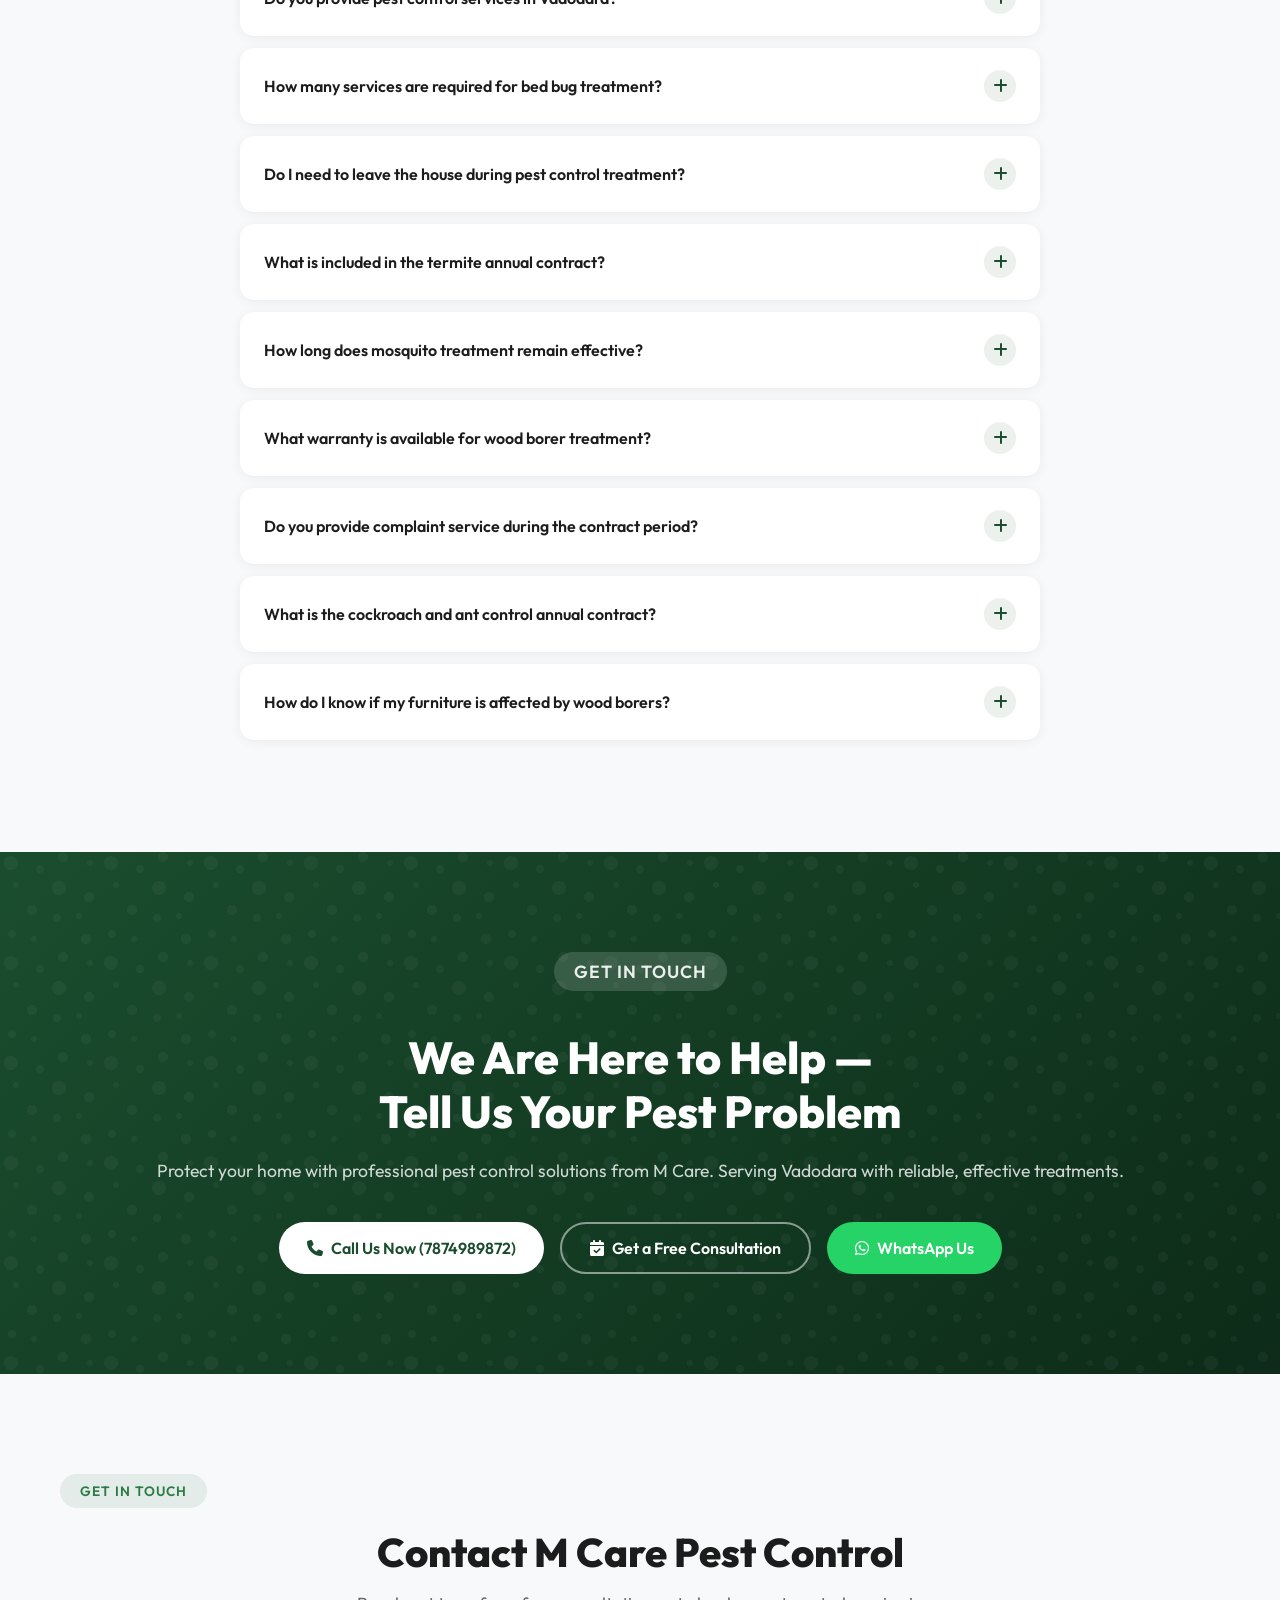
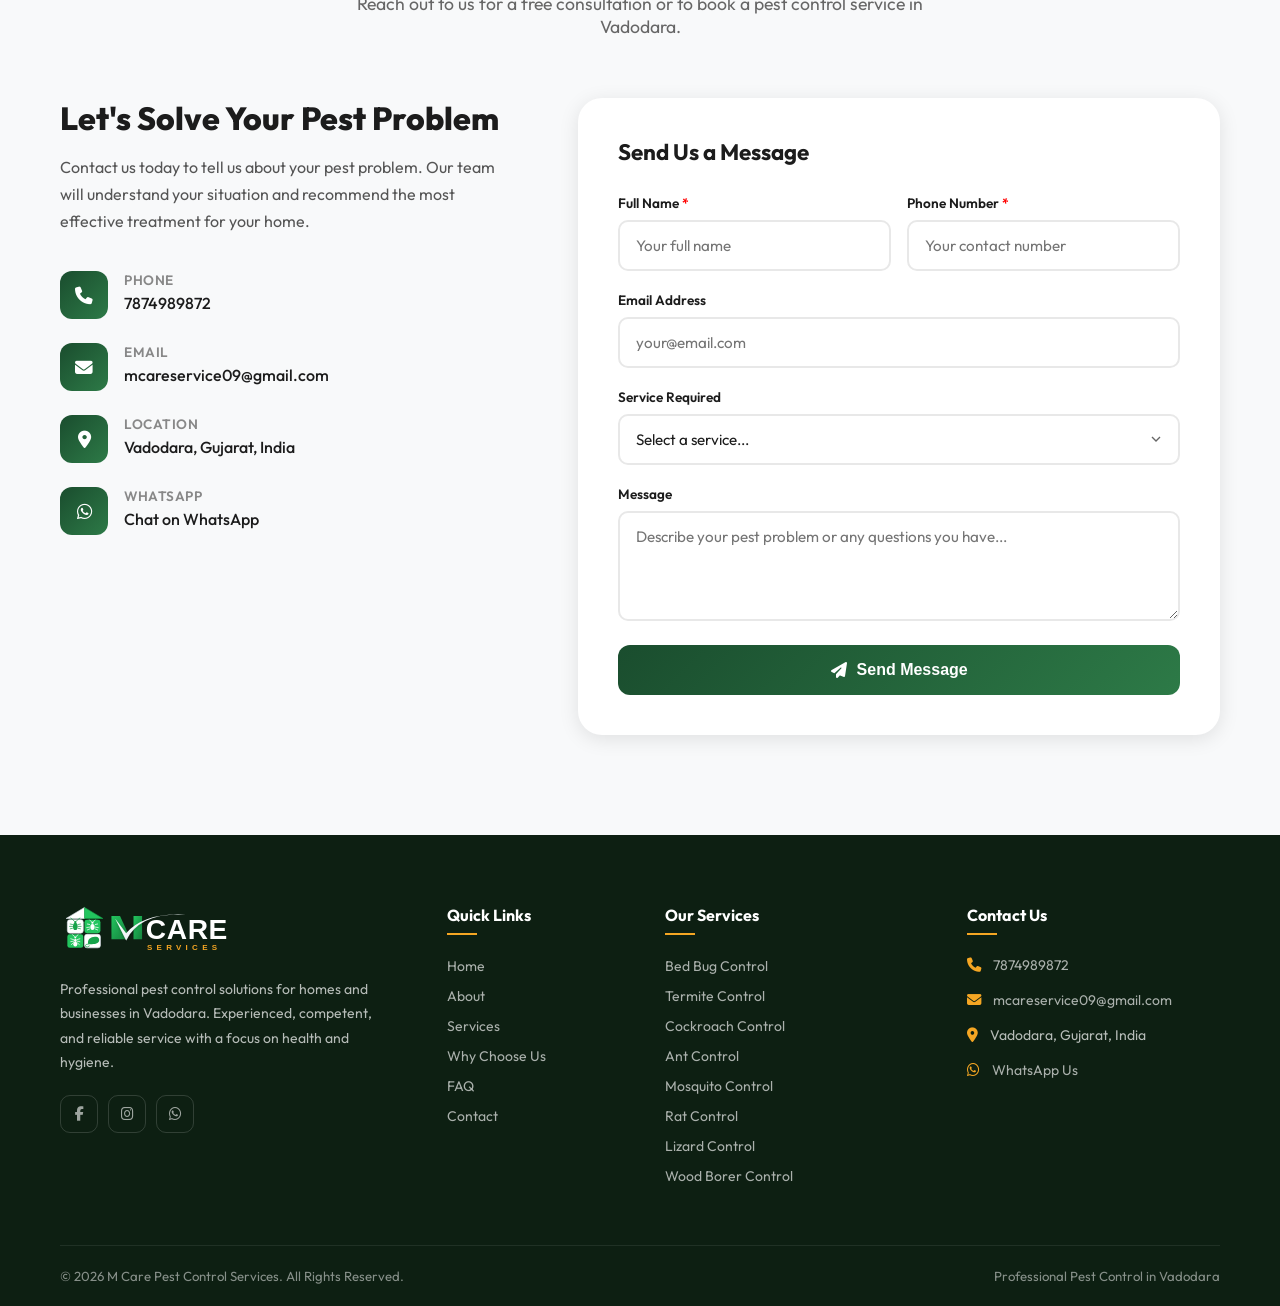
==== commit a825eab3: "Changed mobile number and email also refector logo" ====
--- a/index.html
+++ b/index.html
@@ -36,8 +36,8 @@
   <header>
     <nav class="navbar" id="navbar" role="navigation" aria-label="Main navigation">
       <div class="container">
-        <a href="#home" class="nav-brand" style="background:#ffffff;padding:8px 18px;border-radius:12px;display:inline-flex;align-items:center;box-shadow:0 4px 15px rgba(0,0,0,.25);" aria-label="M Care Pest Control Services - Home">
-          <img src="assets/images/logo.svg" alt="M Care Services Logo" class="brand-logo-img" style="height:48px;width:auto;display:block;" />
+        <a href="#home" class="nav-brand" aria-label="M Care Pest Control Services - Home">
+          <img src="assets/images/logo.svg" alt="M Care Services Logo" class="brand-logo-img" />
         </a>
         <ul class="nav-menu" id="nav-menu" role="menubar">
           <li role="none"><a href="#home" role="menuitem" class="active">Home</a></li>
@@ -96,7 +96,7 @@
           </div>
           <div class="hero-phone fade-in delay-4">
             <div class="icon" aria-hidden="true"><i class="fa-solid fa-phone"></i></div>
-            <span>Call us: <a href="tel:9586052298" style="color:var(--accent);font-weight:700">9586052298</a></span>
+            <span>Call us: <a href="tel:7874989872" style="color:var(--accent);font-weight:700">7874989872</a></span>
           </div>
         </div>
         <div class="hero-image fade-in-right delay-2">
@@ -842,13 +842,13 @@
         <p>Protect your home with professional pest control solutions from M Care. Serving Vadodara with reliable,
           effective treatments.</p>
         <div class="cta-buttons">
-          <a href="tel:9586052298" class="btn btn-cta-white" aria-label="Call us now">
-            <i class="fa-solid fa-phone" aria-hidden="true"></i> Call Us Now (9586052298)
+          <a href="tel:7874989872" class="btn btn-cta-white" aria-label="Call us now">
+            <i class="fa-solid fa-phone" aria-hidden="true"></i> Call Us Now (7874989872)
           </a>
           <a href="#contact" class="btn btn-cta-outline" aria-label="Get a free consultation">
             <i class="fa-solid fa-calendar-check" aria-hidden="true"></i> Get a Free Consultation
           </a>
-          <a href="https://wa.me/919586052298" class="btn btn-cta-whatsapp" target="_blank" rel="noopener noreferrer"
+          <a href="https://wa.me/917874989872" class="btn btn-cta-whatsapp" target="_blank" rel="noopener noreferrer"
             aria-label="Chat on WhatsApp">
             <i class="fa-brands fa-whatsapp" aria-hidden="true"></i> WhatsApp Us
           </a>
@@ -873,14 +873,14 @@
             <div class="c-icon"><i class="fa-solid fa-phone" aria-hidden="true"></i></div>
             <div class="c-text">
               <strong>Phone</strong>
-              <a href="tel:9586052298">9586052298</a>
+              <a href="tel:7874989872">7874989872</a>
             </div>
           </div>
           <div class="contact-item">
             <div class="c-icon"><i class="fa-solid fa-envelope" aria-hidden="true"></i></div>
             <div class="c-text">
               <strong>Email</strong>
-              <a href="mailto:pbhargav782@gmail.com">pbhargav782@gmail.com</a>
+              <a href="mailto:mcareservice09@gmail.com">mcareservice09@gmail.com</a>
             </div>
           </div>
           <div class="contact-item">
@@ -894,7 +894,7 @@
             <div class="c-icon"><i class="fa-brands fa-whatsapp" aria-hidden="true"></i></div>
             <div class="c-text">
               <strong>WhatsApp</strong>
-              <a href="https://wa.me/919586052298" target="_blank" rel="noopener noreferrer">Chat on WhatsApp</a>
+              <a href="https://wa.me/917874989872" target="_blank" rel="noopener noreferrer">Chat on WhatsApp</a>
             </div>
           </div>
         </div>
@@ -955,15 +955,15 @@
     <div class="container">
       <div class="footer-grid">
         <div class="footer-brand">
-          <div class="brand-name-footer" style="background:#ffffff;padding:8px 18px;border-radius:12px;display:inline-block;box-shadow:0 4px 15px rgba(0,0,0,.25);margin-bottom:16px;">
-            <img src="assets/images/logo.svg" alt="M Care Services Logo" style="height:48px;width:auto;display:block;" />
+          <div class="brand-name-footer">
+            <img src="assets/images/logo.svg" alt="M Care Services Logo" />
           </div>
           <p>Professional pest control solutions for homes and businesses in Vadodara. Experienced, competent, and
             reliable service with a focus on health and hygiene.</p>
           <div class="footer-social">
             <a href="#" class="social-link" aria-label="Facebook"><i class="fa-brands fa-facebook-f"></i></a>
             <a href="#" class="social-link" aria-label="Instagram"><i class="fa-brands fa-instagram"></i></a>
-            <a href="https://wa.me/919586052298" class="social-link" aria-label="WhatsApp" target="_blank"
+            <a href="https://wa.me/917874989872" class="social-link" aria-label="WhatsApp" target="_blank"
               rel="noopener noreferrer"><i class="fa-brands fa-whatsapp"></i></a>
           </div>
         </div>
@@ -994,13 +994,14 @@
         <div class="footer-col">
           <h4>Contact Us</h4>
           <div class="footer-contact-item"><i class="fa-solid fa-phone" aria-hidden="true"></i><span><a
-                href="tel:9586052298" style="color:rgba(255,255,255,.65)">9586052298</a></span></div>
+                href="tel:7874989872" style="color:rgba(255,255,255,.65)">7874989872</a></span></div>
           <div class="footer-contact-item"><i class="fa-solid fa-envelope" aria-hidden="true"></i><span><a
-                href="mailto:pbhargav782@gmail.com" style="color:rgba(255,255,255,.65)">pbhargav782@gmail.com</a></span></div>
+                href="mailto:mcareservice09@gmail.com"
+                style="color:rgba(255,255,255,.65)">mcareservice09@gmail.com</a></span></div>
           <div class="footer-contact-item"><i class="fa-solid fa-location-dot" aria-hidden="true"></i><span>Vadodara,
               Gujarat, India</span></div>
           <div class="footer-contact-item"><i class="fa-brands fa-whatsapp" aria-hidden="true"></i><span><a
-                href="https://wa.me/919586052298" target="_blank" rel="noopener noreferrer"
+                href="https://wa.me/917874989872" target="_blank" rel="noopener noreferrer"
                 style="color:rgba(255,255,255,.65)">WhatsApp Us</a></span></div>
         </div>
       </div>
@@ -1013,11 +1014,11 @@
 
   <!-- FLOATING BUTTONS -->
   <div class="floating-buttons" aria-label="Quick contact buttons">
-    <a href="https://wa.me/919586052298" class="float-btn float-wa" target="_blank" rel="noopener noreferrer"
+    <a href="https://wa.me/917874989872" class="float-btn float-wa" target="_blank" rel="noopener noreferrer"
       aria-label="Chat on WhatsApp">
       <i class="fa-brands fa-whatsapp" aria-hidden="true"></i>
     </a>
-    <a href="tel:9586052298" class="float-btn float-call" aria-label="Call us">
+    <a href="tel:7874989872" class="float-btn float-call" aria-label="Call us">
       <i class="fa-solid fa-phone" aria-hidden="true"></i>
     </a>
   </div>
--- a/css/style.css
+++ b/css/style.css
@@ -13,15 +13,15 @@
 .text-center{text-align:center}.badge-label{display:inline-block;background:rgba(44,122,71,.1);color:var(--primary-light);padding:8px 20px;border-radius:50px;font-size:.85rem;font-weight:600;letter-spacing:1px;text-transform:uppercase;margin-bottom:20px}
 /* NAVBAR */
 .navbar{position:fixed;top:0;width:100%;z-index:1000;padding:20px 0;transition:var(--transition);background:transparent}
-.navbar.scrolled{background:rgba(255,255,255,.97);backdrop-filter:blur(10px);padding:12px 0;box-shadow:var(--shadow)}
+.navbar.scrolled{background:rgba(13,35,22,.94);backdrop-filter:blur(12px);-webkit-backdrop-filter:blur(12px);padding:12px 0;box-shadow:0 10px 30px rgba(0,0,0,.3);border-bottom:1px solid rgba(255,255,255,.08)}
 .navbar .container{display:flex;align-items:center;justify-content:space-between}
-.nav-brand{display:flex;align-items:center;background:#ffffff;padding:8px 18px;border-radius:12px;box-shadow:0 4px 20px rgba(0,0,0,.2);transition:var(--transition)}
-.nav-brand .brand-logo-img{height:54px;width:auto;display:block;transition:var(--transition)}
+.nav-brand{display:flex;align-items:center;padding:4px 0;transition:var(--transition);text-decoration:none}
+.nav-brand .brand-logo-img{height:52px;width:auto;display:block;transition:var(--transition)}
 .nav-menu{display:flex;align-items:center;gap:8px;list-style:none}
 .nav-menu a{padding:8px 14px;border-radius:8px;font-weight:500;font-size:.95rem;color:rgba(255,255,255,.9);transition:var(--transition)}
-.nav-menu a:hover,.nav-menu a.active{color:var(--accent)}.navbar.scrolled .nav-menu a{color:var(--dark)}.navbar.scrolled .nav-menu a:hover,.navbar.scrolled .nav-menu a.active{color:var(--primary)}
+.nav-menu a:hover,.nav-menu a.active{color:var(--accent)}.navbar.scrolled .nav-menu a{color:rgba(255,255,255,.9)}.navbar.scrolled .nav-menu a:hover,.navbar.scrolled .nav-menu a.active{color:var(--accent)}
 .nav-cta{background:var(--accent);color:var(--white)!important;padding:10px 22px!important;border-radius:50px!important;font-weight:700!important}.nav-cta:hover{background:#e09415!important;transform:translateY(-2px)}
-.hamburger{display:none;flex-direction:column;gap:5px;cursor:pointer;padding:8px}.hamburger span{display:block;width:24px;height:2px;background:var(--white);border-radius:2px;transition:var(--transition)}.navbar.scrolled .hamburger span{background:var(--dark)}
+.hamburger{display:none;flex-direction:column;gap:5px;cursor:pointer;padding:8px}.hamburger span{display:block;width:24px;height:2px;background:var(--white);border-radius:2px;transition:var(--transition)}
 .hamburger.active span:nth-child(1){transform:translateY(7px) rotate(45deg)}.hamburger.active span:nth-child(2){opacity:0}.hamburger.active span:nth-child(3){transform:translateY(-7px) rotate(-45deg)}
 /* HERO */
 .hero{min-height:100vh;background:linear-gradient(135deg,var(--primary) 0%,#0d2b18 60%,#1a3d25 100%);display:flex;align-items:center;padding:120px 0 80px;position:relative;overflow:hidden}
@@ -168,8 +168,8 @@
 /* FOOTER */
 .footer{background:#0d1f12;padding:70px 0 0;color:rgba(255,255,255,.7)}
 .footer-grid{display:grid;grid-template-columns:2fr 1fr 1.5fr 1.5fr;gap:50px;margin-bottom:50px}
-.footer-brand .brand-name-footer{display:inline-block;background:#ffffff;padding:8px 18px;border-radius:12px;box-shadow:0 4px 15px rgba(0,0,0,.2);margin-bottom:16px}
-.footer-brand .brand-name-footer img{height:54px;width:auto;display:block}
+.footer-brand .brand-name-footer{display:inline-block;margin-bottom:16px}
+.footer-brand .brand-name-footer img{height:52px;width:auto;display:block}
 .footer-brand p{font-size:.875rem;line-height:1.75;margin-bottom:20px}
 .footer-social{display:flex;gap:10px}
 .social-link{width:38px;height:38px;border-radius:10px;border:1px solid rgba(255,255,255,.15);display:flex;align-items:center;justify-content:center;color:rgba(255,255,255,.6);font-size:.9rem;transition:var(--transition)}.social-link:hover{background:var(--primary);border-color:var(--primary);color:var(--white)}
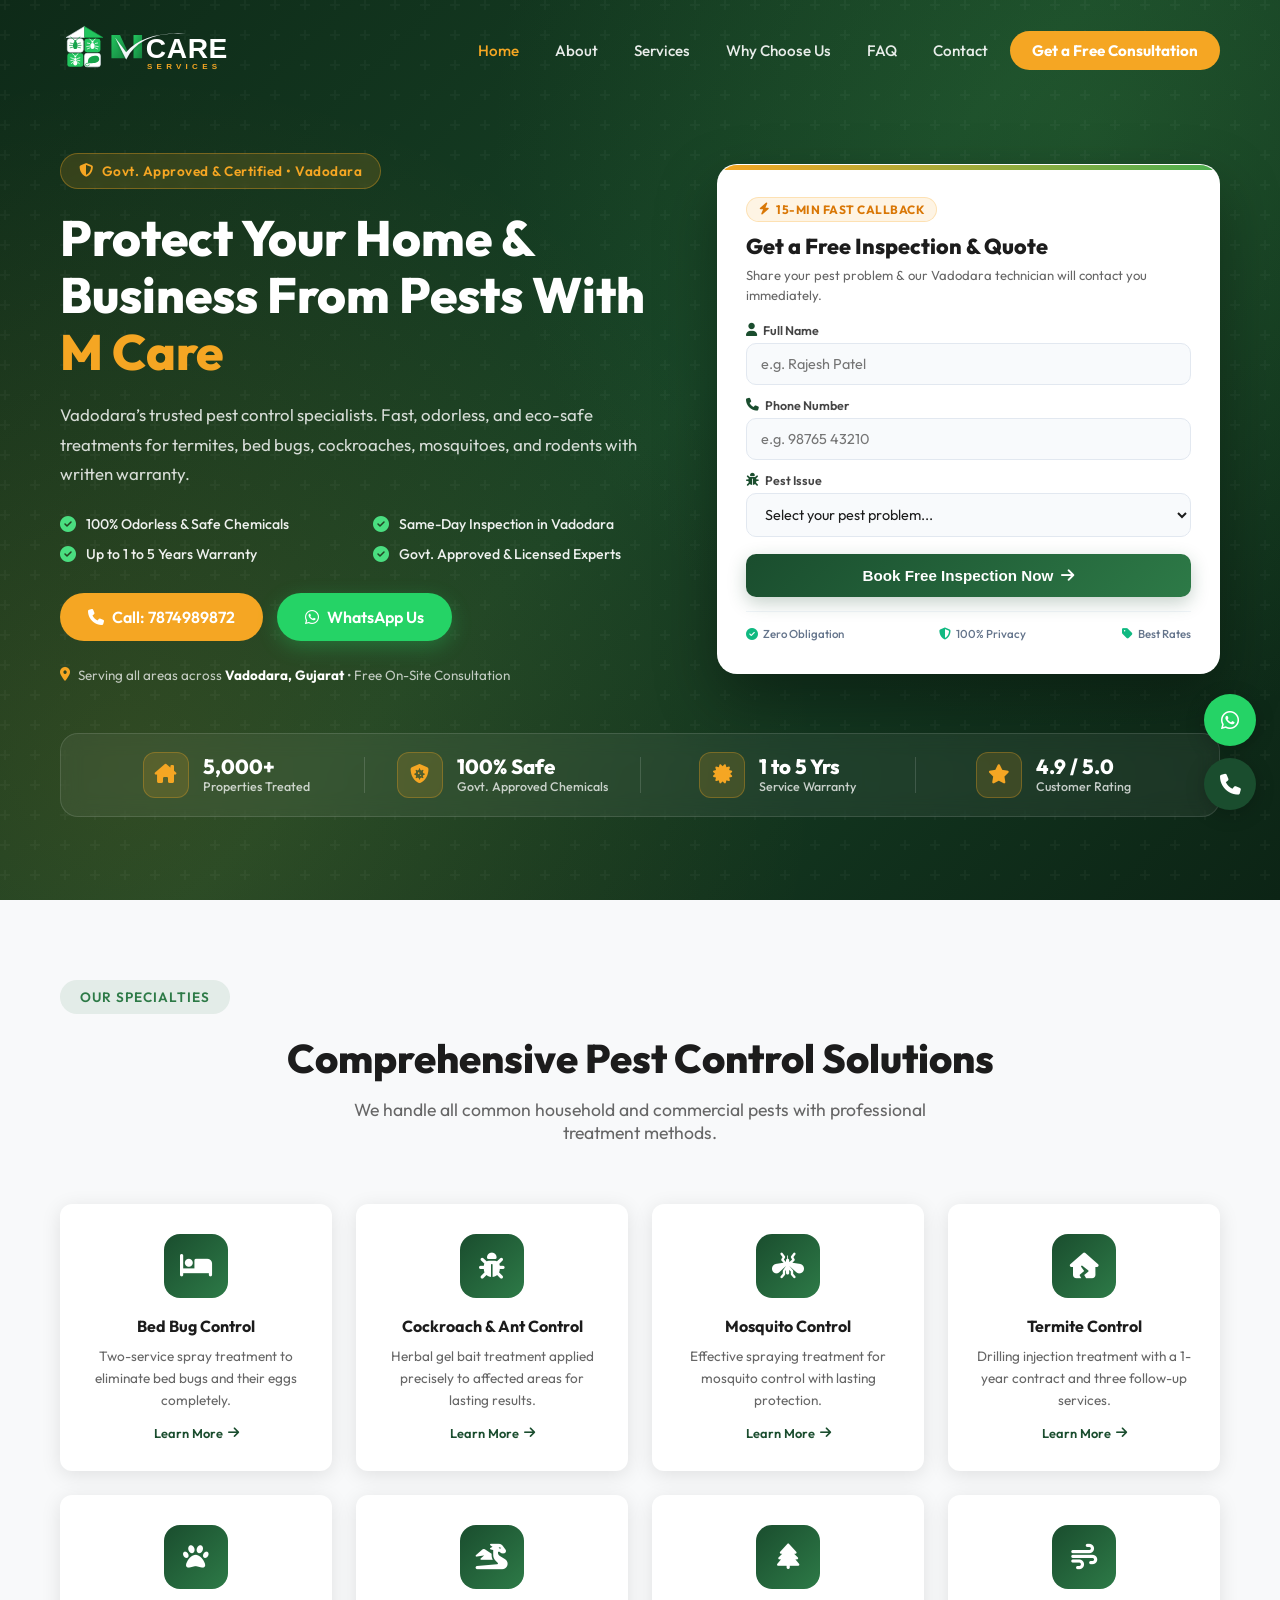
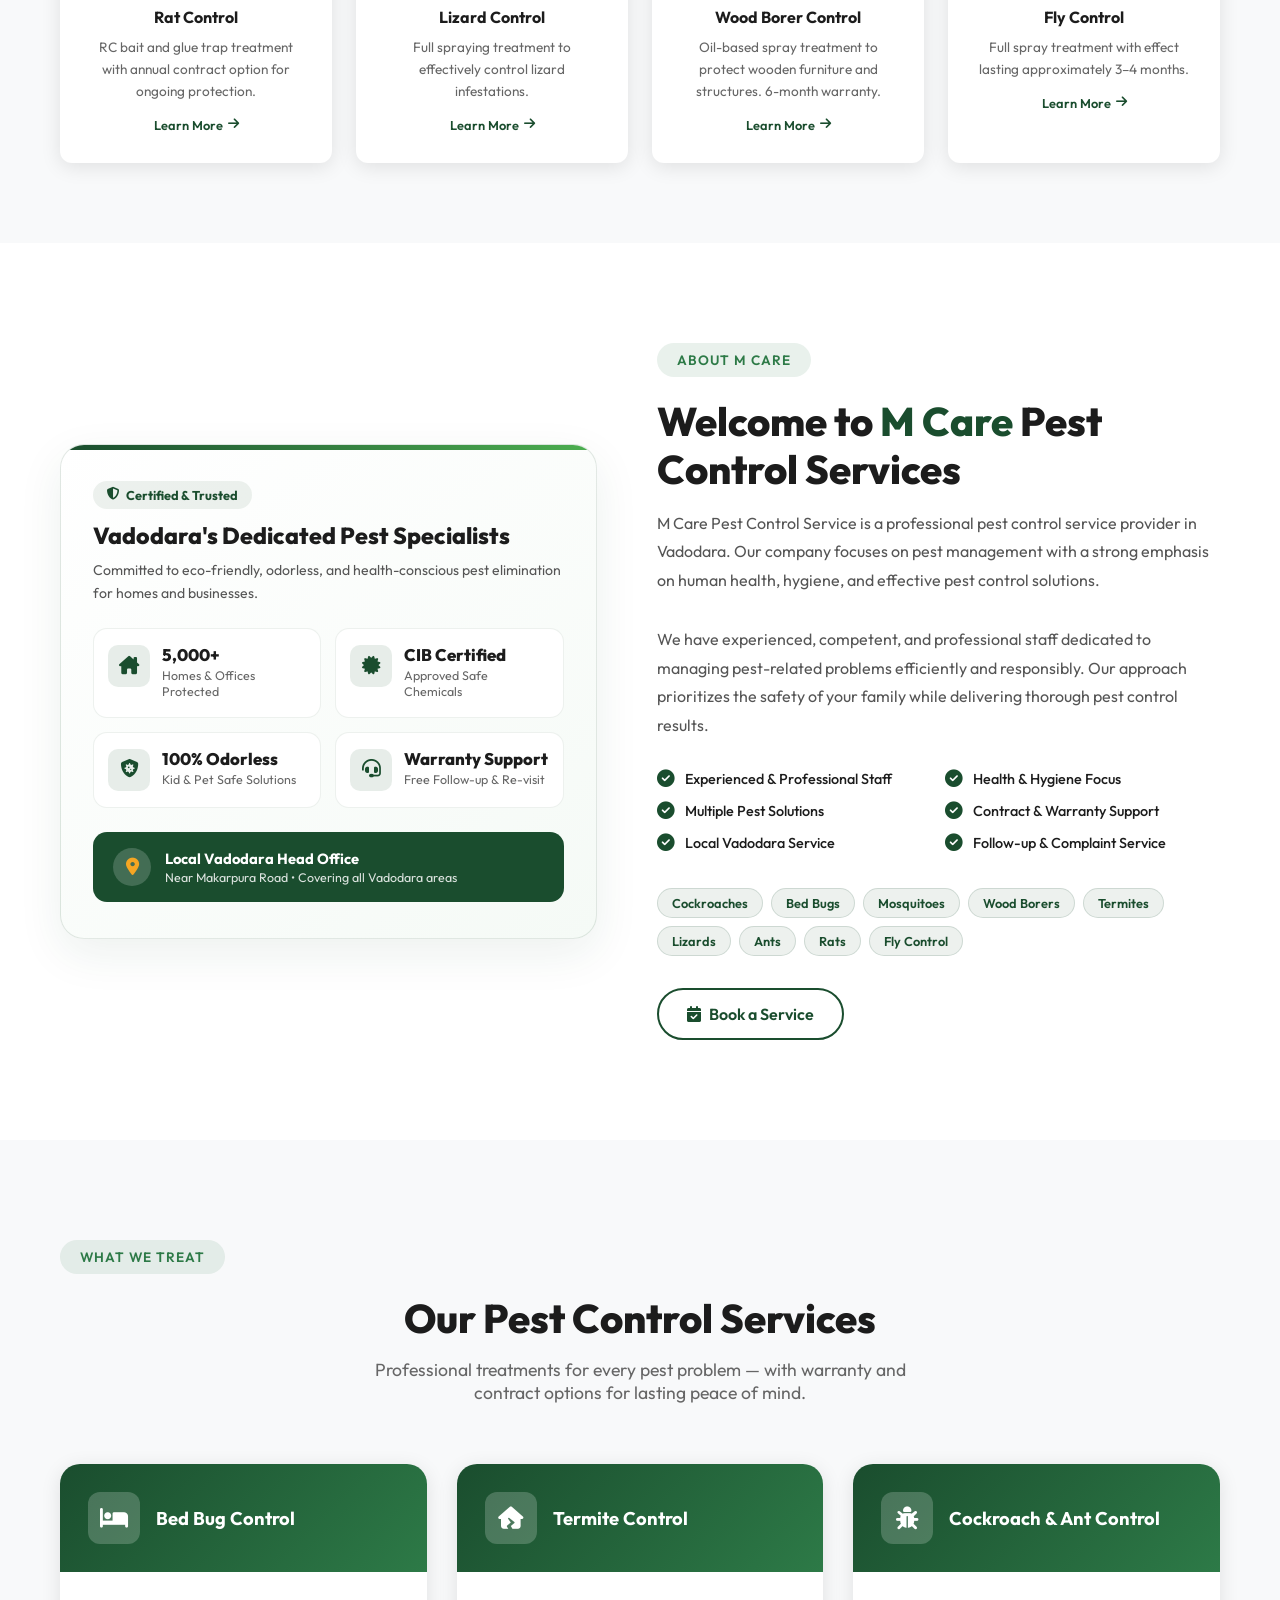
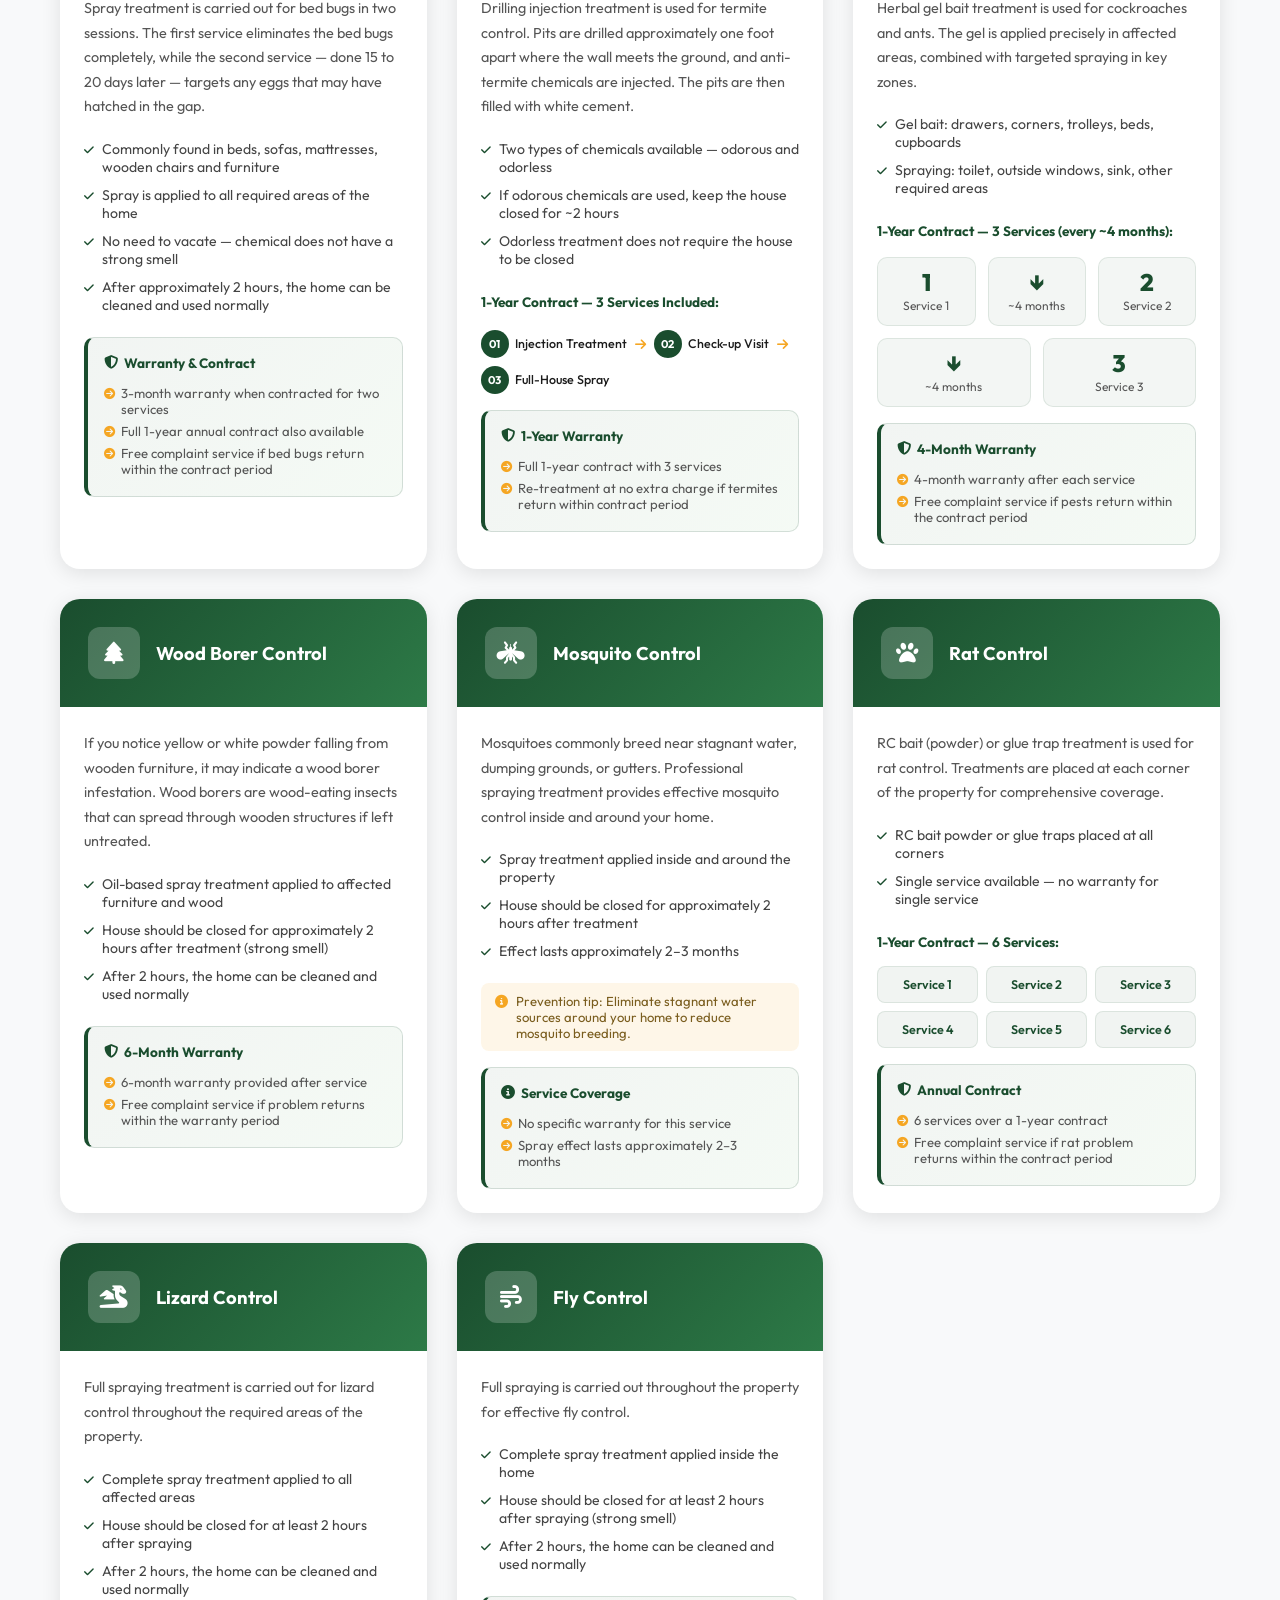
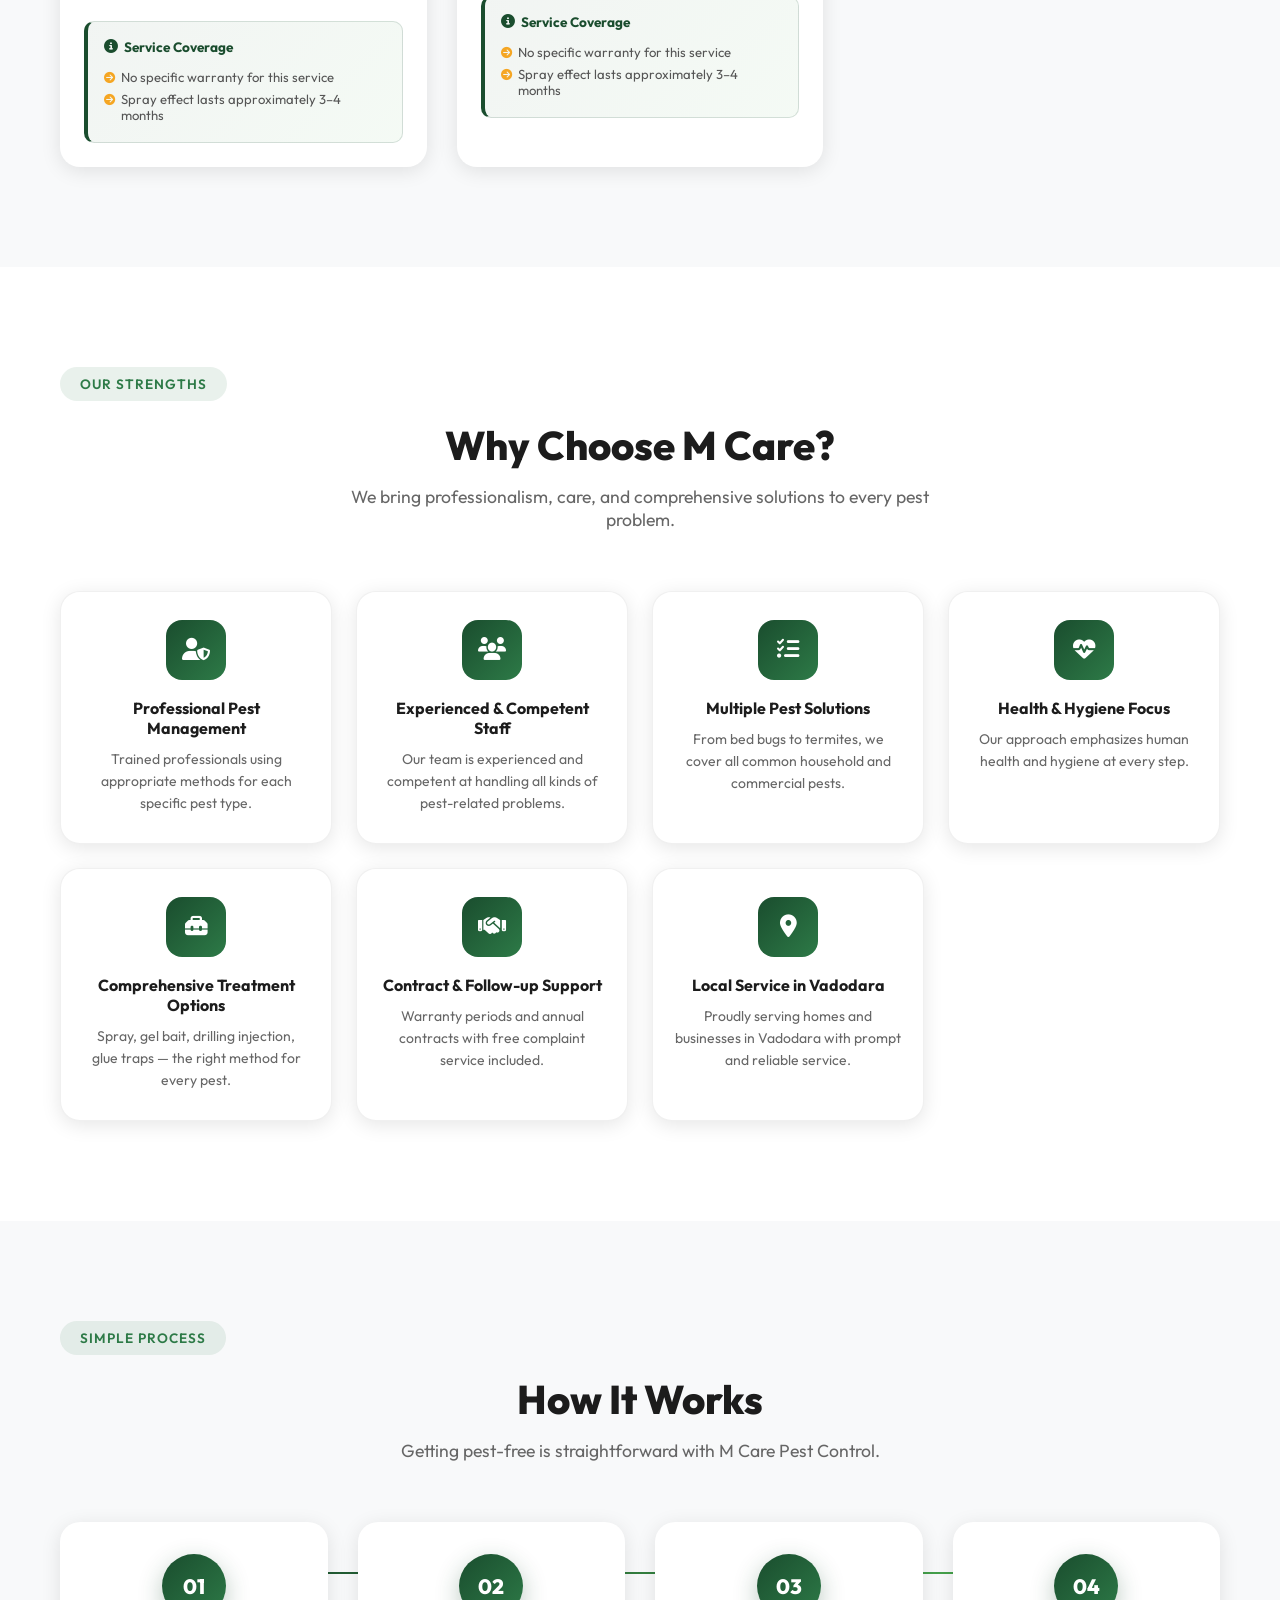
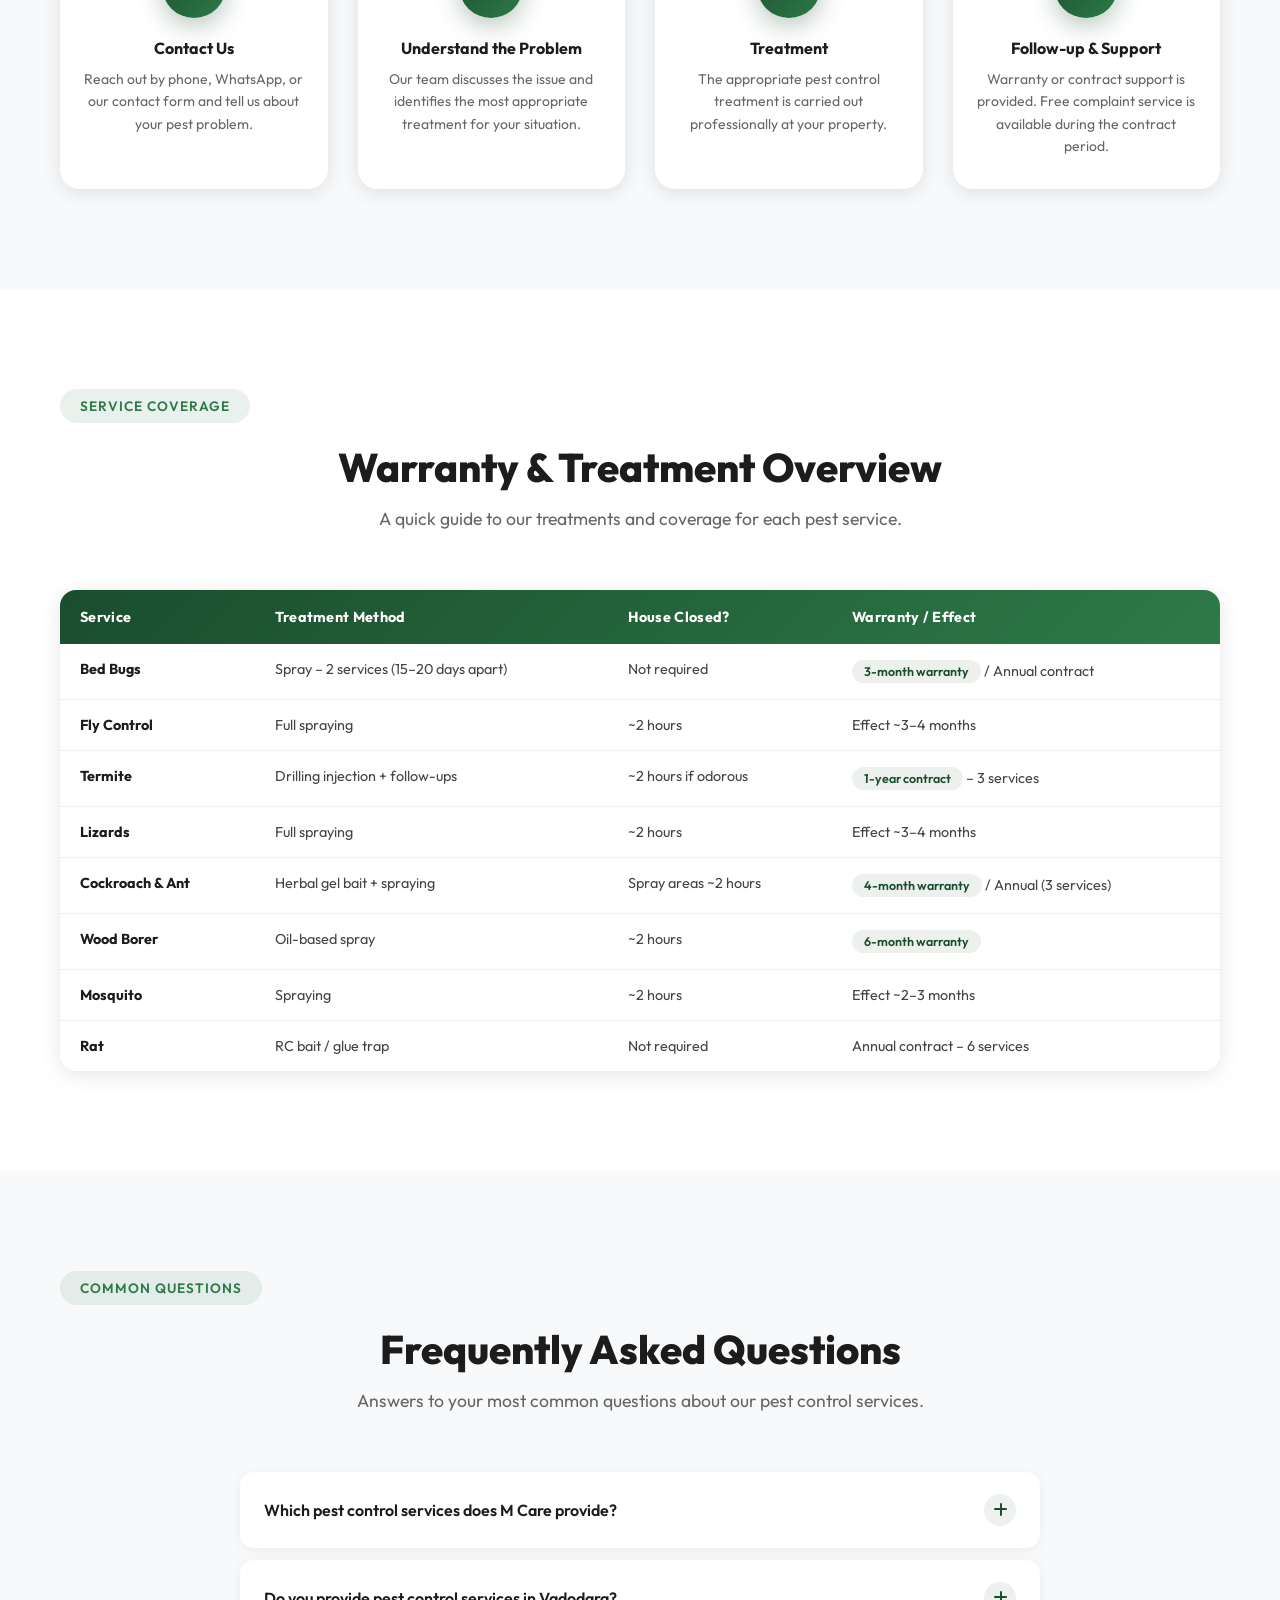
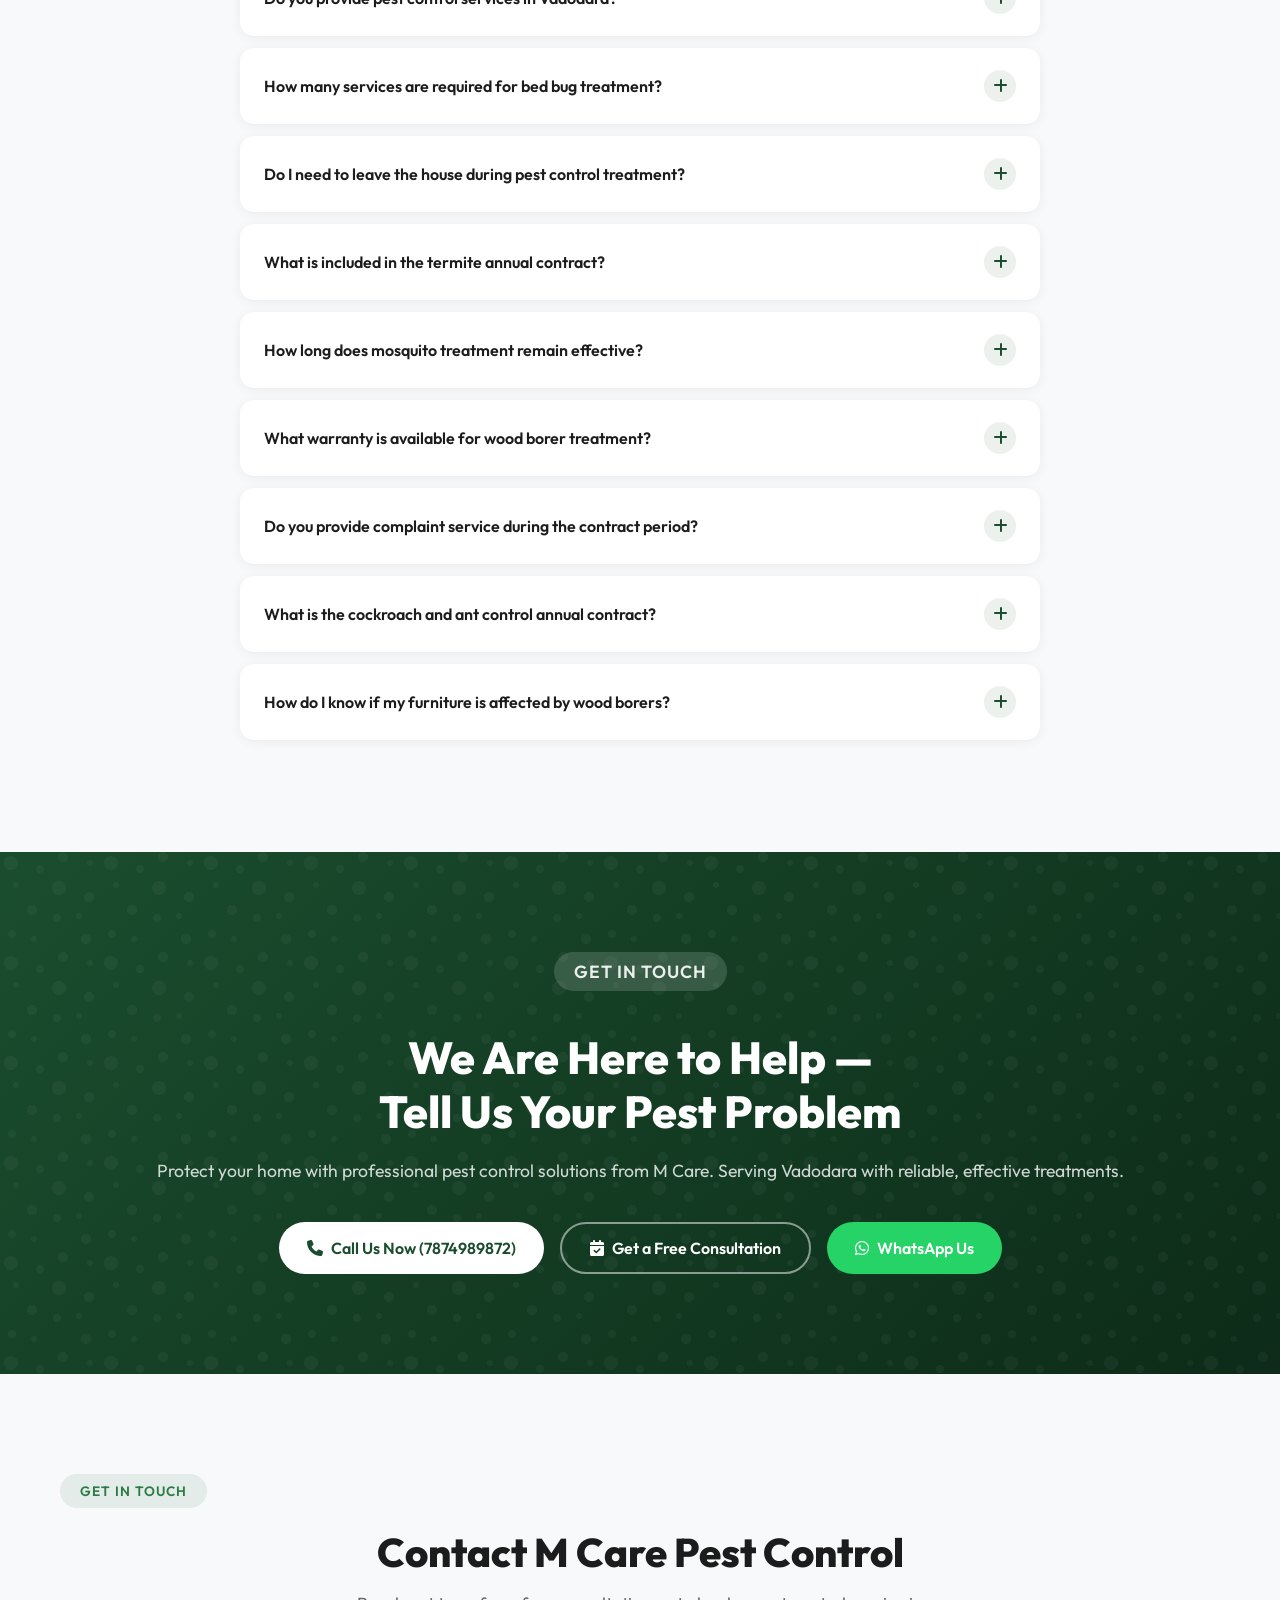
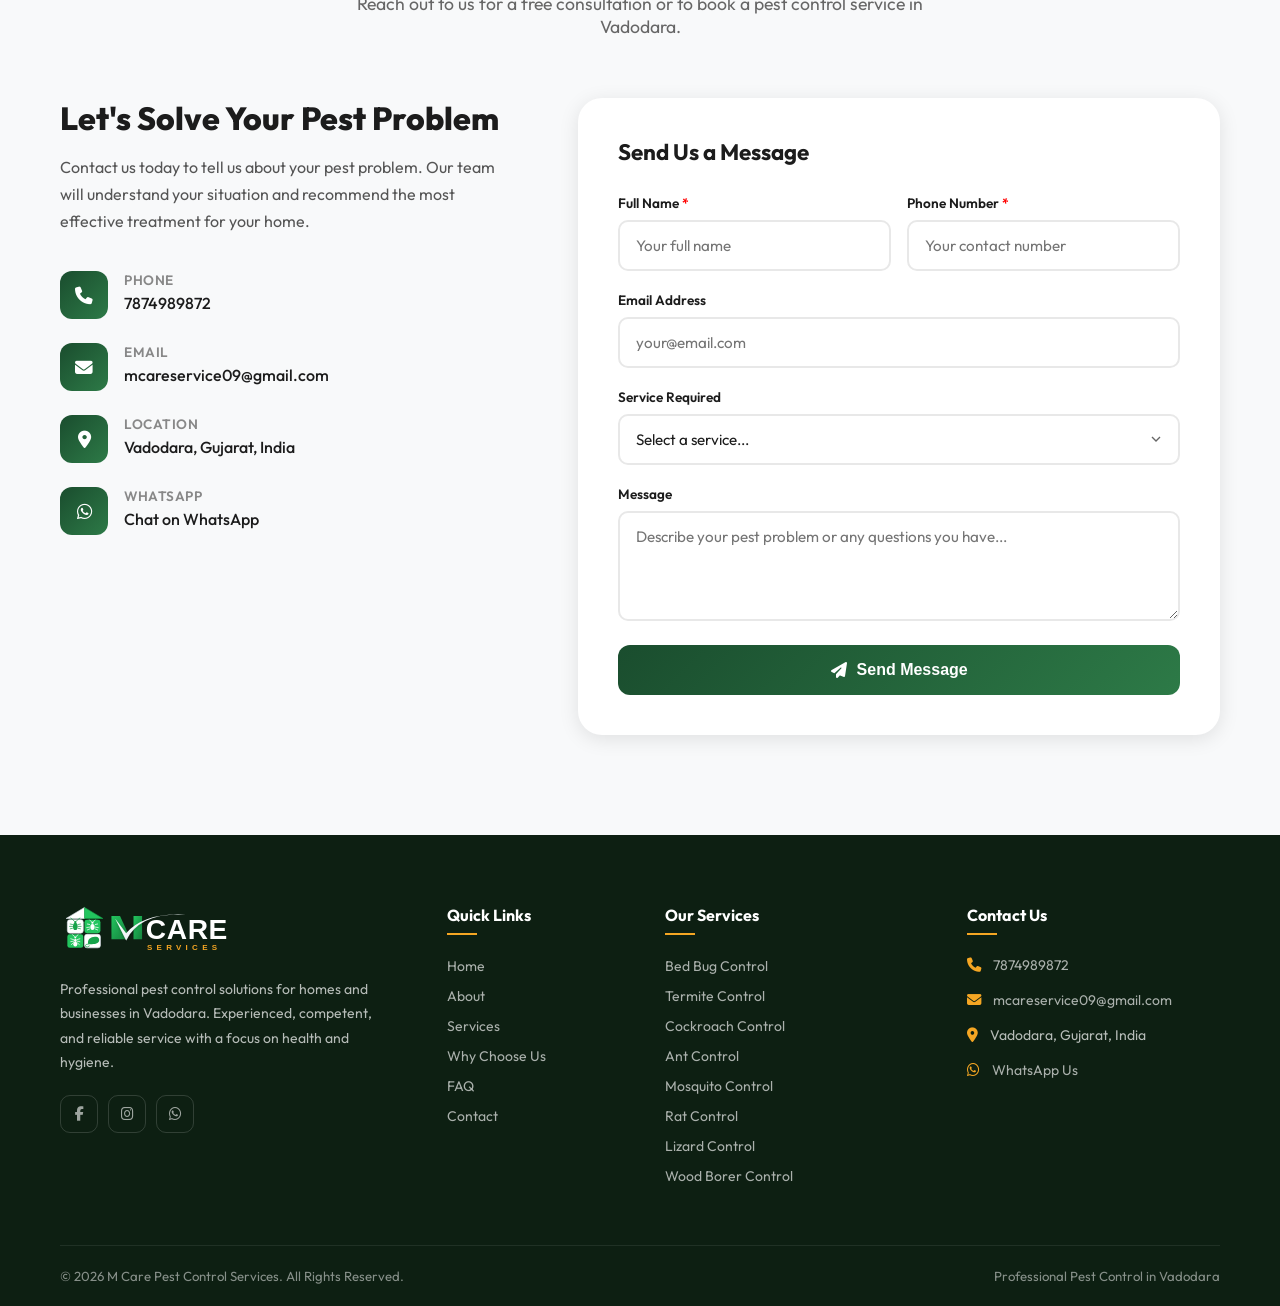
==== commit d24dbb48: "feat: redesign hero section with interactive quote form and trust indicators" ====
--- a/index.html
+++ b/index.html
@@ -76,38 +76,133 @@
       <div class="hero-grid">
         <div class="hero-content">
           <div class="hero-badge fade-in" aria-label="Professional service label">
-            <i class="fa-solid fa-circle-check" aria-hidden="true"></i>
-            Professional Pest Control Services
+            <i class="fa-solid fa-shield-halved" aria-hidden="true"></i>
+            Govt. Approved &amp; Certified • Vadodara
           </div>
           <h1 class="hero-title fade-in delay-1">
-            Protect Your Home From Pests With <span>M Care</span> Pest Control
+            Protect Your Home &amp; Business From Pests With <span>M Care</span>
           </h1>
           <p class="hero-subtitle fade-in delay-2">
-            Professional pest control solutions for bed bugs, cockroaches, ants, mosquitoes, termites, lizards, rats,
-            wood borers and other common pests. Serving homes and businesses in Vadodara.
+            Vadodara’s trusted pest control specialists. Fast, odorless, and eco-safe treatments for termites, bed bugs, cockroaches, mosquitoes, and rodents with written warranty.
           </p>
-          <div class="hero-buttons fade-in delay-3">
-            <a href="#contact" class="btn btn-primary" aria-label="Get a free consultation">
-              <i class="fa-solid fa-calendar-check" aria-hidden="true"></i> Get a Free Consultation
+
+          <div class="hero-key-points fade-in delay-3">
+            <div class="hero-point">
+              <i class="fa-solid fa-circle-check" aria-hidden="true"></i>
+              <span>100% Odorless &amp; Safe Chemicals</span>
+            </div>
+            <div class="hero-point">
+              <i class="fa-solid fa-circle-check" aria-hidden="true"></i>
+              <span>Same-Day Inspection in Vadodara</span>
+            </div>
+            <div class="hero-point">
+              <i class="fa-solid fa-circle-check" aria-hidden="true"></i>
+              <span>Up to 1 to 5 Years Warranty</span>
+            </div>
+            <div class="hero-point">
+              <i class="fa-solid fa-circle-check" aria-hidden="true"></i>
+              <span>Govt. Approved &amp; Licensed Experts</span>
+            </div>
+          </div>
+
+          <div class="hero-buttons fade-in delay-4">
+            <a href="tel:7874989872" class="btn btn-primary" aria-label="Call M Care Pest Control">
+              <i class="fa-solid fa-phone" aria-hidden="true"></i> Call: 7874989872
             </a>
-            <a href="#services" class="btn btn-secondary" aria-label="Explore our services">
-              <i class="fa-solid fa-arrow-down" aria-hidden="true"></i> Explore Our Services
+            <a href="https://wa.me/917874989872?text=Hello%20M%20Care%20Pest%20Control,%20I%20need%20a%20free%20inspection%20in%20Vadodara" target="_blank" rel="noopener noreferrer" class="btn btn-whatsapp" aria-label="Chat on WhatsApp">
+              <i class="fa-brands fa-whatsapp" aria-hidden="true"></i> WhatsApp Us
             </a>
           </div>
-          <div class="hero-phone fade-in delay-4">
-            <div class="icon" aria-hidden="true"><i class="fa-solid fa-phone"></i></div>
-            <span>Call us: <a href="tel:7874989872" style="color:var(--accent);font-weight:700">7874989872</a></span>
-          </div>
-        </div>
-        <div class="hero-image fade-in-right delay-2">
-          <img src="assets/images/hero.png" alt="Professional pest control technician treating a home"
-            loading="eager" />
-          <div class="hero-float-card" aria-hidden="true">
-            <div class="icon"><i class="fa-solid fa-location-dot"></i></div>
-            <div class="text">
-              <strong>Local Service</strong>
-              <span>Vadodara, Gujarat</span>
-            </div>
+
+          <div class="hero-trust-note fade-in delay-4">
+            <i class="fa-solid fa-location-dot" aria-hidden="true"></i>
+            <span>Serving all areas across <strong>Vadodara, Gujarat</strong> &bull; Free On-Site Consultation</span>
+          </div>
+        </div>
+
+        <div class="hero-card-col fade-in-right delay-2">
+          <div class="hero-quote-card">
+            <div class="quote-card-header">
+              <div class="quote-badge">
+                <i class="fa-solid fa-bolt" aria-hidden="true"></i> 15-Min Fast Callback
+              </div>
+              <h2 class="quote-title">Get a Free Inspection &amp; Quote</h2>
+              <p class="quote-subtitle">Share your pest problem &amp; our Vadodara technician will contact you immediately.</p>
+            </div>
+            <form id="hero-quick-form" class="hero-quick-form" novalidate>
+              <div class="hq-form-group">
+                <label for="hq-name"><i class="fa-solid fa-user" aria-hidden="true"></i> Full Name</label>
+                <input type="text" id="hq-name" name="name" placeholder="e.g. Rajesh Patel" required>
+              </div>
+              <div class="hq-form-group">
+                <label for="hq-phone"><i class="fa-solid fa-phone" aria-hidden="true"></i> Phone Number</label>
+                <input type="tel" id="hq-phone" name="phone" placeholder="e.g. 98765 43210" required>
+              </div>
+              <div class="hq-form-group">
+                <label for="hq-service"><i class="fa-solid fa-bug" aria-hidden="true"></i> Pest Issue</label>
+                <select id="hq-service" name="service" required>
+                  <option value="" disabled selected>Select your pest problem...</option>
+                  <option value="Termite Treatment">Termite Treatment (Pre &amp; Post Construction)</option>
+                  <option value="Bed Bug Control">Bed Bug Control (2-Service Spray Treatment)</option>
+                  <option value="Cockroach &amp; Ant Control">Cockroach &amp; Ant Control (Herbal Gel Bait)</option>
+                  <option value="Mosquito Control">Mosquito Spraying &amp; Fogging</option>
+                  <option value="Rodent &amp; Rat Control">Rodent / Rat Trapping &amp; Control</option>
+                  <option value="Wood Borer / Lizard / Other">Wood Borer / Lizard / General Pests</option>
+                  <option value="Comprehensive Home Inspection">Comprehensive Full Home Inspection</option>
+                </select>
+              </div>
+              <button type="submit" class="btn btn-quote-submit" aria-label="Book Free Inspection">
+                <span>Book Free Inspection Now</span>
+                <i class="fa-solid fa-arrow-right" aria-hidden="true"></i>
+              </button>
+            </form>
+            <div id="hero-form-success" class="hero-form-alert" role="alert" style="display:none;">
+              <i class="fa-solid fa-circle-check" aria-hidden="true"></i>
+              <div>
+                <strong>Thank you!</strong>
+                <span>Our Vadodara pest control expert is calling you shortly.</span>
+              </div>
+            </div>
+            <div class="quote-card-footer">
+              <div class="footer-guarantee"><i class="fa-solid fa-circle-check" aria-hidden="true"></i> Zero Obligation</div>
+              <div class="footer-guarantee"><i class="fa-solid fa-shield-halved" aria-hidden="true"></i> 100% Privacy</div>
+              <div class="footer-guarantee"><i class="fa-solid fa-tag" aria-hidden="true"></i> Best Rates</div>
+            </div>
+          </div>
+        </div>
+      </div>
+
+      <!-- Trust Counters Bar -->
+      <div class="hero-trust-bar fade-in delay-4" aria-label="Key highlights">
+        <div class="trust-stat">
+          <div class="trust-stat-icon"><i class="fa-solid fa-house-chimney" aria-hidden="true"></i></div>
+          <div class="trust-stat-content">
+            <span class="trust-number">5,000+</span>
+            <span class="trust-label">Properties Treated</span>
+          </div>
+        </div>
+        <div class="trust-bar-divider" aria-hidden="true"></div>
+        <div class="trust-stat">
+          <div class="trust-stat-icon"><i class="fa-solid fa-shield-virus" aria-hidden="true"></i></div>
+          <div class="trust-stat-content">
+            <span class="trust-number">100% Safe</span>
+            <span class="trust-label">Govt. Approved Chemicals</span>
+          </div>
+        </div>
+        <div class="trust-bar-divider" aria-hidden="true"></div>
+        <div class="trust-stat">
+          <div class="trust-stat-icon"><i class="fa-solid fa-certificate" aria-hidden="true"></i></div>
+          <div class="trust-stat-content">
+            <span class="trust-number">1 to 5 Yrs</span>
+            <span class="trust-label">Service Warranty</span>
+          </div>
+        </div>
+        <div class="trust-bar-divider" aria-hidden="true"></div>
+        <div class="trust-stat">
+          <div class="trust-stat-icon"><i class="fa-solid fa-star" aria-hidden="true"></i></div>
+          <div class="trust-stat-content">
+            <span class="trust-number">4.9 / 5.0</span>
+            <span class="trust-label">Customer Rating</span>
           </div>
         </div>
       </div>
@@ -186,12 +281,52 @@
   <section class="about" id="about" aria-labelledby="about-heading">
     <div class="container">
       <div class="about-grid">
-        <div class="about-image fade-in-left">
-          <img src="assets/images/about.png" alt="M Care Pest Control professional team ready for service"
-            loading="lazy" />
-          <div class="about-badge" aria-label="Based in Vadodara">
-            <strong><i class="fa-solid fa-location-dot"></i></strong>
-            <span>Vadodara, Gujarat</span>
+        <div class="about-card-wrapper fade-in-left">
+          <div class="about-cred-card">
+            <div class="about-cred-header">
+              <div class="cred-tag"><i class="fa-solid fa-shield-halved" aria-hidden="true"></i> Certified &amp; Trusted</div>
+              <h3>Vadodara's Dedicated Pest Specialists</h3>
+              <p>Committed to eco-friendly, odorless, and health-conscious pest elimination for homes and businesses.</p>
+            </div>
+            
+            <div class="about-stats-grid">
+              <div class="about-stat-item">
+                <div class="stat-icon-wrap"><i class="fa-solid fa-house-chimney" aria-hidden="true"></i></div>
+                <div class="stat-text-wrap">
+                  <h4>5,000+</h4>
+                  <p>Homes &amp; Offices Protected</p>
+                </div>
+              </div>
+              <div class="about-stat-item">
+                <div class="stat-icon-wrap"><i class="fa-solid fa-certificate" aria-hidden="true"></i></div>
+                <div class="stat-text-wrap">
+                  <h4>CIB Certified</h4>
+                  <p>Approved Safe Chemicals</p>
+                </div>
+              </div>
+              <div class="about-stat-item">
+                <div class="stat-icon-wrap"><i class="fa-solid fa-shield-virus" aria-hidden="true"></i></div>
+                <div class="stat-text-wrap">
+                  <h4>100% Odorless</h4>
+                  <p>Kid &amp; Pet Safe Solutions</p>
+                </div>
+              </div>
+              <div class="about-stat-item">
+                <div class="stat-icon-wrap"><i class="fa-solid fa-headset" aria-hidden="true"></i></div>
+                <div class="stat-text-wrap">
+                  <h4>Warranty Support</h4>
+                  <p>Free Follow-up &amp; Re-visit</p>
+                </div>
+              </div>
+            </div>
+
+            <div class="about-location-banner">
+              <div class="loc-pin"><i class="fa-solid fa-location-dot" aria-hidden="true"></i></div>
+              <div class="loc-text">
+                <strong>Local Vadodara Head Office</strong>
+                <span>Near Makarpura Road &bull; Covering all Vadodara areas</span>
+              </div>
+            </div>
           </div>
         </div>
         <div class="about-content fade-in-right">
--- a/css/style.css
+++ b/css/style.css
@@ -24,25 +24,68 @@
 .hamburger{display:none;flex-direction:column;gap:5px;cursor:pointer;padding:8px}.hamburger span{display:block;width:24px;height:2px;background:var(--white);border-radius:2px;transition:var(--transition)}
 .hamburger.active span:nth-child(1){transform:translateY(7px) rotate(45deg)}.hamburger.active span:nth-child(2){opacity:0}.hamburger.active span:nth-child(3){transform:translateY(-7px) rotate(-45deg)}
 /* HERO */
-.hero{min-height:100vh;background:linear-gradient(135deg,var(--primary) 0%,#0d2b18 60%,#1a3d25 100%);display:flex;align-items:center;padding:120px 0 80px;position:relative;overflow:hidden}
+.hero{min-height:100vh;background:radial-gradient(circle at 85% 15%,rgba(76,175,80,.18) 0%,transparent 45%),radial-gradient(circle at 10% 85%,rgba(245,166,35,.12) 0%,transparent 50%),linear-gradient(135deg,#0e2a18 0%,#174226 50%,#0c2415 100%);display:flex;flex-direction:column;justify-content:center;padding:130px 0 60px;position:relative;overflow:hidden}
 .hero::before{content:'';position:absolute;inset:0;background:url("data:image/svg+xml,%3Csvg width='60' height='60' viewBox='0 0 60 60' xmlns='http://www.w3.org/2000/svg'%3E%3Cg fill='none' fill-rule='evenodd'%3E%3Cg fill='%23ffffff' fill-opacity='0.03'%3E%3Cpath d='M36 34v-4h-2v4h-4v2h4v4h2v-4h4v-2h-4zm0-30V0h-2v4h-4v2h4v4h2V6h4V4h-4zM6 34v-4H4v4H0v2h4v4h2v-4h4v-2H6zM6 4V0H4v4H0v2h4v4h2V6h4V4H6z'/%3E%3C/g%3E%3C/g%3E%3C/svg%3E")}
-.hero-grid{display:grid;grid-template-columns:1fr 1fr;gap:60px;align-items:center}
-.hero-badge{display:inline-flex;align-items:center;gap:8px;background:rgba(245,166,35,.15);border:1px solid rgba(245,166,35,.3);color:var(--accent);padding:8px 18px;border-radius:50px;font-size:.85rem;font-weight:600;letter-spacing:.5px;margin-bottom:24px}
-.hero-title{font-size:3.2rem;font-weight:800;color:var(--white);line-height:1.15;margin-bottom:24px}.hero-title span{color:var(--accent)}
-.hero-subtitle{font-size:1.1rem;color:rgba(255,255,255,.8);line-height:1.8;margin-bottom:36px}
-.hero-buttons{display:flex;gap:16px;flex-wrap:wrap;margin-bottom:40px}
-.hero-phone{display:flex;align-items:center;gap:12px;color:rgba(255,255,255,.7);font-size:.95rem}.hero-phone i{background:rgba(255,255,255,.1);width:40px;height:40px;border-radius:50%;display:flex;align-items:center;justify-content:center;color:var(--accent)}
-.hero-image{position:relative}.hero-image img{border-radius:24px;width:100%;object-fit:cover;box-shadow:0 30px 80px rgba(0,0,0,.4)}
-.hero-image::before{content:'';position:absolute;inset:-10px;border:2px solid rgba(245,166,35,.2);border-radius:28px;z-index:-1}
-.hero-float-card{position:absolute;bottom:-20px;left:-20px;background:var(--white);border-radius:16px;padding:16px 20px;box-shadow:0 10px 40px rgba(0,0,0,.15);display:flex;align-items:center;gap:12px}
-.hero-float-card .icon{width:44px;height:44px;background:rgba(44,122,71,.1);border-radius:12px;display:flex;align-items:center;justify-content:center;color:var(--primary);font-size:1.2rem}
-.hero-float-card .text strong{display:block;font-size:.95rem;color:var(--dark)}.hero-float-card .text span{font-size:.8rem;color:#888}
+.hero-grid{display:grid;grid-template-columns:1.15fr .95fr;gap:48px;align-items:center;margin-bottom:48px;position:relative;z-index:1}
+.hero-badge{display:inline-flex;align-items:center;gap:8px;background:rgba(245,166,35,.15);border:1px solid rgba(245,166,35,.35);color:var(--accent);padding:8px 18px;border-radius:50px;font-size:.85rem;font-weight:600;letter-spacing:.5px;margin-bottom:20px;backdrop-filter:blur(4px)}
+.hero-title{font-size:3.1rem;font-weight:800;color:var(--white);line-height:1.15;margin-bottom:20px}.hero-title span{color:var(--accent)}
+.hero-subtitle{font-size:1.05rem;color:rgba(255,255,255,.82);line-height:1.75;margin-bottom:26px;max-width:580px}
+.hero-key-points{display:grid;grid-template-columns:1fr 1fr;gap:12px 18px;margin-bottom:30px}
+.hero-point{display:flex;align-items:center;gap:10px;font-size:.88rem;color:rgba(255,255,255,.92);font-weight:500}
+.hero-point i{color:#4ade80;font-size:1rem;flex-shrink:0}
+.hero-buttons{display:flex;gap:14px;flex-wrap:wrap;margin-bottom:24px;align-items:center}
+.btn-whatsapp{background:#25d366;color:#fff!important;font-weight:600;border-radius:50px;box-shadow:0 6px 20px rgba(37,211,102,.3)}
+.btn-whatsapp:hover{background:#20bd5a;transform:translateY(-2px);box-shadow:0 10px 25px rgba(37,211,102,.45)}
+.hero-trust-note{display:flex;align-items:center;gap:8px;font-size:.84rem;color:rgba(255,255,255,.72);line-height:1.5}
+.hero-trust-note i{color:var(--accent)}
+.hero-trust-note strong{color:#fff}
+.hero-quote-card{background:var(--white);border-radius:20px;padding:32px 28px;box-shadow:0 25px 60px rgba(0,0,0,.35);border:1px solid rgba(255,255,255,.2);position:relative;overflow:hidden}
+.hero-quote-card::before{content:'';position:absolute;top:0;left:0;right:0;height:5px;background:linear-gradient(90deg,var(--accent),var(--secondary))}
+.quote-card-header{margin-bottom:18px}
+.quote-badge{display:inline-flex;align-items:center;gap:6px;background:rgba(245,166,35,.12);color:#d97706;border:1px solid rgba(245,166,35,.25);font-size:.75rem;font-weight:700;padding:4px 12px;border-radius:50px;text-transform:uppercase;letter-spacing:.5px;margin-bottom:10px}
+.quote-title{font-size:1.35rem;font-weight:800;color:var(--dark);line-height:1.3;margin-bottom:6px}
+.quote-subtitle{font-size:.82rem;color:#666;line-height:1.5}
+.hero-quick-form{display:flex;flex-direction:column;gap:13px}
+.hq-form-group{display:flex;flex-direction:column;gap:5px;text-align:left}
+.hq-form-group label{font-size:.78rem;font-weight:600;color:#444;display:flex;align-items:center;gap:6px}
+.hq-form-group label i{color:var(--primary);font-size:.8rem}
+.hq-form-group input,.hq-form-group select{width:100%;padding:11px 14px;border-radius:10px;border:1.5px solid #e2e8f0;font-size:.9rem;font-family:inherit;color:var(--dark);background:#f8fafc;transition:var(--transition)}
+.hq-form-group input:focus,.hq-form-group select:focus{outline:none;border-color:var(--primary);background:#fff;box-shadow:0 0 0 3px rgba(26,77,46,.12)}
+.btn-quote-submit{background:linear-gradient(135deg,var(--primary) 0%,var(--primary-light) 100%);color:#fff;border:none;padding:13px 20px;border-radius:10px;font-weight:700;font-size:.95rem;display:flex;align-items:center;justify-content:center;gap:8px;cursor:pointer;transition:var(--transition);width:100%;margin-top:4px;box-shadow:0 6px 18px rgba(26,77,46,.25)}
+.btn-quote-submit:hover{transform:translateY(-2px);box-shadow:0 10px 24px rgba(26,77,46,.35);background:linear-gradient(135deg,#133922 0%,#236539 100%)}
+.btn-quote-submit:disabled{opacity:.7;cursor:not-allowed}
+.hero-form-alert{background:#ecfdf5;border:1px solid #a7f3d0;color:#065f46;padding:12px 14px;border-radius:10px;font-size:.82rem;margin-top:12px;display:flex;align-items:center;gap:10px}
+.hero-form-alert i{font-size:1.2rem;color:#10b981;flex-shrink:0}
+.hero-form-alert strong{display:block;font-size:.86rem}
+.quote-card-footer{display:flex;justify-content:space-between;align-items:center;margin-top:14px;padding-top:14px;border-top:1px solid #f1f5f9;gap:8px;flex-wrap:wrap}
+.footer-guarantee{font-size:.72rem;color:#64748b;font-weight:500;display:flex;align-items:center;gap:5px}
+.footer-guarantee i{color:#10b981;font-size:.75rem}
+.hero-trust-bar{background:rgba(255,255,255,.06);border:1px solid rgba(255,255,255,.12);border-radius:18px;padding:18px 28px;display:grid;grid-template-columns:1fr auto 1fr auto 1fr auto 1fr;align-items:center;backdrop-filter:blur(10px);-webkit-backdrop-filter:blur(10px);position:relative;z-index:1}
+.trust-stat{display:flex;align-items:center;gap:14px;justify-content:center}
+.trust-stat-icon{width:46px;height:46px;border-radius:12px;background:rgba(245,166,35,.15);border:1px solid rgba(245,166,35,.3);display:flex;align-items:center;justify-content:center;color:var(--accent);font-size:1.2rem;flex-shrink:0}
+.trust-stat-content{display:flex;flex-direction:column}
+.trust-number{font-size:1.28rem;font-weight:800;color:var(--white);line-height:1.2}
+.trust-label{font-size:.78rem;color:rgba(255,255,255,.75);font-weight:500}
+.trust-bar-divider{width:1px;height:36px;background:rgba(255,255,255,.15)}
 /* ABOUT */
 .about{padding:100px 0}
-.about-grid{display:grid;grid-template-columns:1fr 1fr;gap:80px;align-items:center}
-.about-image{position:relative}.about-image img{border-radius:24px;width:100%;object-fit:cover;box-shadow:0 20px 60px rgba(0,0,0,.15)}
-.about-badge{position:absolute;top:30px;right:-20px;background:var(--primary);color:var(--white);padding:16px 20px;border-radius:16px;text-align:center;box-shadow:0 10px 30px rgba(26,77,46,.3)}
-.about-badge strong{display:block;font-size:1.3rem;font-weight:800}.about-badge span{font-size:.75rem;opacity:.9}
+.about-grid{display:grid;grid-template-columns:1fr 1.05fr;gap:60px;align-items:center}
+.about-cred-card{background:linear-gradient(145deg,#fff 0%,#f5faf6 100%);border:1.5px solid rgba(26,77,46,.12);border-radius:24px;padding:36px 32px;box-shadow:0 15px 45px rgba(26,77,46,.08);position:relative;overflow:hidden}
+.about-cred-card::before{content:'';position:absolute;top:0;left:0;right:0;height:5px;background:linear-gradient(90deg,var(--primary),var(--secondary))}
+.about-cred-header{margin-bottom:24px}
+.cred-tag{display:inline-flex;align-items:center;gap:6px;background:rgba(26,77,46,.08);color:var(--primary);font-size:.8rem;font-weight:700;padding:6px 14px;border-radius:50px;margin-bottom:12px}
+.about-cred-header h3{font-size:1.45rem;font-weight:800;color:var(--dark);line-height:1.3;margin-bottom:8px}
+.about-cred-header p{font-size:.88rem;color:#555;line-height:1.6}
+.about-stats-grid{display:grid;grid-template-columns:1fr 1fr;gap:14px;margin-bottom:24px}
+.about-stat-item{background:var(--white);border:1px solid rgba(26,77,46,.08);border-radius:14px;padding:16px 14px;display:flex;align-items:flex-start;gap:12px;transition:var(--transition)}
+.about-stat-item:hover{transform:translateY(-3px);border-color:var(--primary);box-shadow:0 10px 25px rgba(26,77,46,.08)}
+.stat-icon-wrap{width:42px;height:42px;border-radius:10px;background:rgba(26,77,46,.1);color:var(--primary);display:flex;align-items:center;justify-content:center;font-size:1.15rem;flex-shrink:0}
+.stat-text-wrap h4{font-size:1.05rem;font-weight:800;color:var(--dark);line-height:1.2;margin-bottom:3px}
+.stat-text-wrap p{font-size:.78rem;color:#666;line-height:1.3;margin:0}
+.about-location-banner{background:var(--primary);color:var(--white);border-radius:14px;padding:16px 20px;display:flex;align-items:center;gap:14px}
+.loc-pin{width:38px;height:38px;border-radius:50%;background:rgba(255,255,255,.18);display:flex;align-items:center;justify-content:center;font-size:1.1rem;color:var(--accent);flex-shrink:0}
+.loc-text strong{display:block;font-size:.92rem;font-weight:700;color:var(--white)}
+.loc-text span{display:block;font-size:.78rem;color:rgba(255,255,255,.85);margin-top:2px}
 .about-content .section-title{text-align:left}.about-content .section-title span{color:var(--primary)}
 .about-desc{font-size:1rem;color:#555;line-height:1.8;margin-bottom:30px}
 .about-features{display:grid;grid-template-columns:1fr 1fr;gap:14px;margin-bottom:36px}
@@ -208,6 +251,8 @@
 .why-grid{grid-template-columns:repeat(2,1fr)}
 .services-grid{grid-template-columns:repeat(2,1fr)}
 .footer-grid{grid-template-columns:1fr 1fr;gap:36px}
+.hero-grid{grid-template-columns:1fr 1fr;gap:32px}
+.hero-title{font-size:2.6rem}
 }
 @media(max-width:768px){
 .section-title{font-size:1.9rem}
@@ -217,12 +262,14 @@
 .nav-menu a{color:var(--dark)!important;padding:12px 16px;border-radius:10px;width:100%;display:block}
 .nav-menu a:hover,.nav-menu a.active{background:rgba(26,77,46,.08);color:var(--primary)!important}
 .nav-cta{background:var(--primary)!important;color:var(--white)!important;text-align:center}
-.hero-grid{grid-template-columns:1fr;text-align:center;gap:40px}
-.hero-title{font-size:2.2rem}.hero-buttons{justify-content:center}
-.hero-phone{justify-content:center}
-.hero-image{order:-1}.hero-float-card{bottom:-10px;left:10px}
+.hero{padding:110px 0 50px}
+.hero-grid{grid-template-columns:1fr;text-align:left;gap:36px;margin-bottom:36px}
+.hero-title{font-size:2.1rem}.hero-buttons{justify-content:flex-start}
+.hero-key-points{grid-template-columns:1fr;gap:10px}
+.hero-trust-bar{grid-template-columns:1fr 1fr;gap:16px;padding:20px}
+.trust-bar-divider{display:none}
 .about-grid{grid-template-columns:1fr;gap:40px}
-.about-badge{right:10px}.about-features{grid-template-columns:1fr}
+.about-cred-card{padding:26px 20px}.about-features{grid-template-columns:1fr}
 .steps-grid::before{display:none}
 .highlights-grid{grid-template-columns:repeat(2,1fr)}
 .services-grid{grid-template-columns:1fr}
@@ -237,14 +284,20 @@
 }
 @media(max-width:480px){
 .section-title{font-size:1.6rem}
-.hero-title{font-size:1.8rem}
+.hero-title{font-size:1.75rem}
+.hero-subtitle{font-size:.95rem}
+.hero-buttons{flex-direction:column;width:100%}
+.hero-buttons .btn{width:100%;justify-content:center}
+.hero-quote-card{padding:22px 18px}
+.hero-trust-bar{grid-template-columns:1fr;gap:14px}
+.about-stats-grid{grid-template-columns:1fr}
+.quote-card-footer{justify-content:center}
 .highlights-grid{grid-template-columns:1fr}
 .why-grid{grid-template-columns:1fr}
 .steps-grid{grid-template-columns:1fr}
 .footer-grid{grid-template-columns:1fr}
 .footer-bottom{flex-direction:column;text-align:center}
 .contact-form{padding:24px}
-.hero-float-card{display:none}
 .process-steps{flex-direction:column;align-items:flex-start}
 .process-arrow{transform:rotate(90deg)}
 .service-6plan{grid-template-columns:repeat(2,1fr)}
